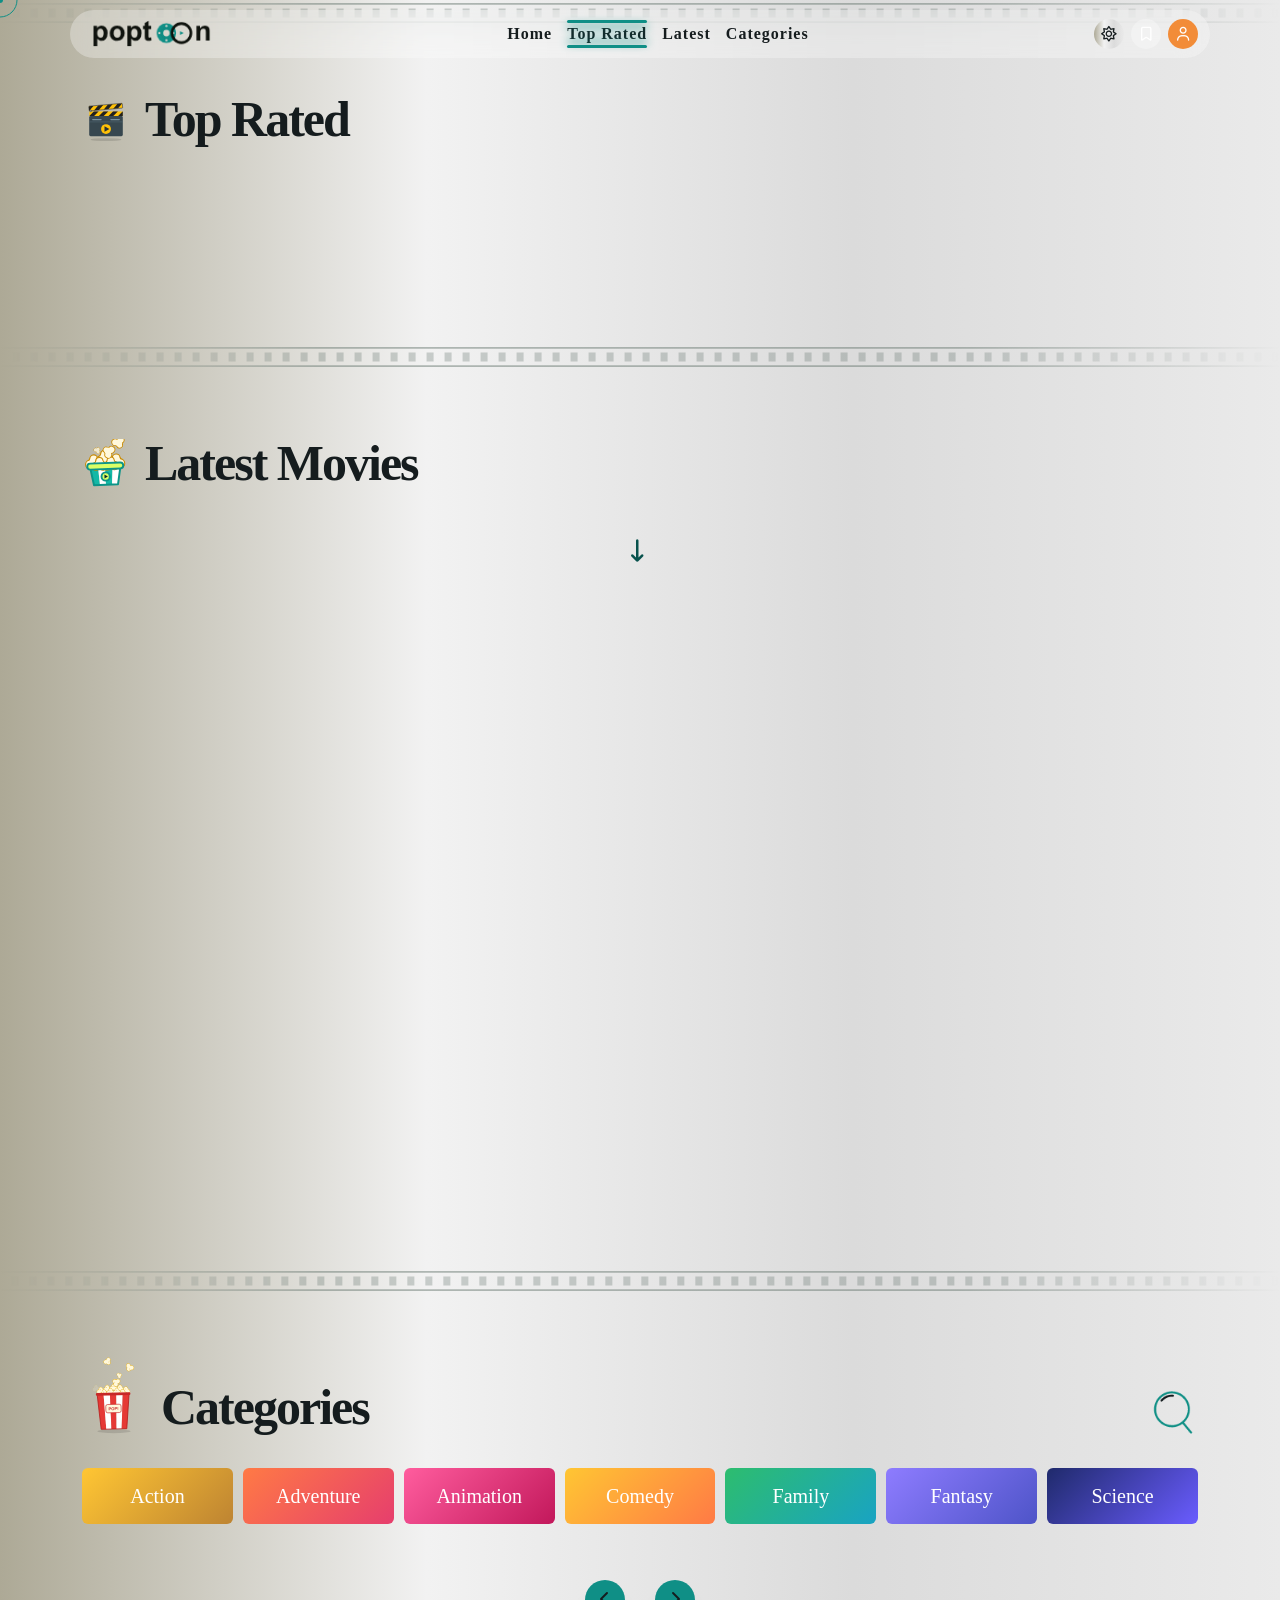
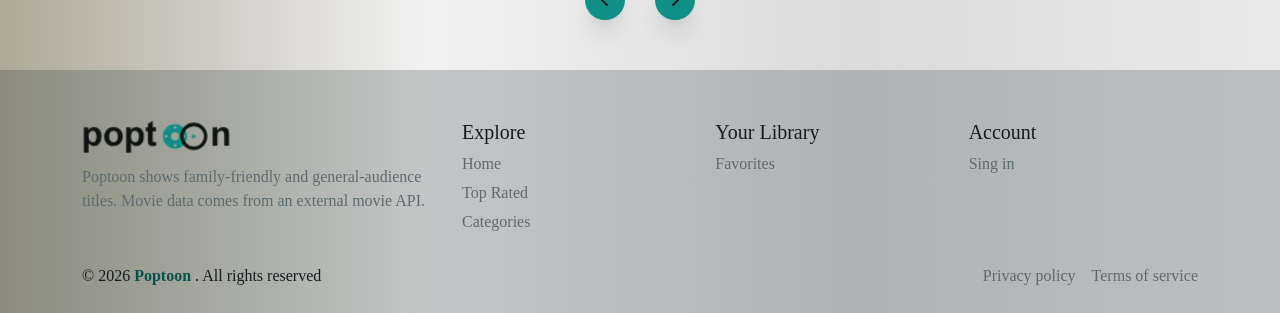
==== index.html @ 7e12aa8c "updating mouse" ====
<!DOCTYPE html>
<html lang="en">

<head>

    <!-- *------ SEO ------* -->

    <meta charset="UTF-8">
    <meta name="viewport" content="width=device-width, initial-scale=1.0">

    <meta name="description"
        content="Discover PopToon, a fun place to explore animated and cartoon movies. Browse popular, top rated, and trending titles, search by name, filter by genre, and watch trailers for the whole family.">

    <meta name="keywords"
        content="PopToon, cartoon movies, animated movies, animation, family movies, kids movies, popular movies, top rated movies, trending movies, movie trailers, movie reviews, أفلام كرتون, أفلام أنيميشن, أفلام أطفال, أفلام عائلية, أفلام كرتون جديدة, تريلر أفلام, تقييم أفلام">

    <meta property="og:type" content="website">
    <meta property="og:title" content="PopToon | Cartoon Movies for Everyone">
    <meta property="og:description"
        content="Browse popular, top rated, and trending cartoon movies. Search, filter by genre, and watch trailers.">
    <meta property="og:image" content="https://mando157.github.io/poptoon/images/light_logo.png">
    <meta property="og:url" content="https://mando157.github.io/poptoon/">

    <link rel="icon" href="../images/logo.png">
    <link rel="stylesheet" href="css/all.min.css">
    <link rel="stylesheet" href="./css/fonts.css">
    <link rel="stylesheet" href="./css/bootstrap.min.css">
    <link rel="stylesheet" href="./css/style.keyframes.css">

    <link rel="stylesheet" href="./css/plugins/swiper-bundle.min.css">

    <link rel="stylesheet" href="../css/plugins/sweetaler.css">

    <!-- ^ Animate & Wow ^ -->
    <link rel="stylesheet" href="./css/plugins/animate.min.css">
    <link rel="stylesheet" href="./css/plugins/animate.css">

    <link rel="stylesheet" href="./css/style.css">

    <!-- ! ________________ JS ________________ ! -->

    <!--?------ jQuery ------?-->
    <script defer src=" ./js/jquery.js"></script>

    <!--?------ Sweet Alert js ------?-->
    <script defer src="./js/plugins/sweetaler.js"></script>

    <!--?------ Global Functions ------?-->
    <script defer src="./js/functions.js"></script>

    <!--?------ Swiper Slider ------?-->
    <script defer src="./js/plugins/swiper-bundle.min.js"></script>

    <!--?------ WOW.js Animations ------?-->
    <script defer src="./js/plugins/wow.min.js"></script>

    <!--?------ Main JavaScript ------?-->
    <script defer src="./js/script.js"></script>

    <script defer src="./js/bootstrap.bundle.js"></script>

    <title>PopToon | Cartoon Movies for Everyone</title>
</head>

<body data-theme="light">

    <div class="mouse"></div>
    <div class="mouse-follower"></div>

    <!-- <div class="loading">
        <svg xmlns="http://www.w3.org/2000/svg" viewBox="0 0 1200 800" preserveAspectRatio="none" role="img"
            aria-label="Cinema curtains">
            <defs>
                <linearGradient id="folds1" gradientUnits="userSpaceOnUse" x1="0" y1="0" x2="96" y2="0"
                    spreadMethod="repeat">
                    <stop offset="0" stop-color="#000" stop-opacity=".40" />
                    <stop offset=".30" stop-color="#fff" stop-opacity=".16" />
                    <stop offset=".55" stop-color="#000" stop-opacity=".12" />
                    <stop offset=".80" stop-color="#000" stop-opacity=".32" />
                    <stop offset="1" stop-color="#000" stop-opacity=".40" />
                </linearGradient>
                <linearGradient id="folds2" gradientUnits="userSpaceOnUse" x1="20" y1="0" x2="170" y2="0"
                    spreadMethod="repeat">
                    <stop offset="0" stop-color="#000" stop-opacity=".16" />
                    <stop offset=".5" stop-color="#fff" stop-opacity=".07" />
                    <stop offset="1" stop-color="#000" stop-opacity=".16" />
                </linearGradient>
                <linearGradient id="vshade" x1="0" y1="0" x2="0" y2="1">
                    <stop offset="0" stop-color="#000" stop-opacity=".50" />
                    <stop offset=".25" stop-color="#000" stop-opacity=".08" />
                    <stop offset=".65" stop-color="#000" stop-opacity="0" />
                    <stop offset="1" stop-color="#000" stop-opacity=".55" />
                </linearGradient>
            </defs>

            <g class="cl">
                <rect x="0" y="0" width="606" height="800" fill="#0E8A7E" />
                <rect x="0" y="0" width="606" height="800" fill="url(#folds1)" />
                <rect x="0" y="0" width="606" height="800" fill="url(#folds2)" />
                <rect x="0" y="0" width="606" height="800" fill="url(#vshade)" />
                <line x1="604" y1="0" x2="604" y2="800" stroke="#D9FF66" stroke-width="4"
                    vector-effect="non-scaling-stroke" />
            </g>
            <g class="cr">
                <rect x="594" y="0" width="606" height="800" fill="#0E8A7E" />
                <rect x="594" y="0" width="606" height="800" fill="url(#folds1)" />
                <rect x="594" y="0" width="606" height="800" fill="url(#folds2)" />
                <rect x="594" y="0" width="606" height="800" fill="url(#vshade)" />
                <line x1="596" y1="0" x2="596" y2="800" stroke="#D9FF66" stroke-width="4"
                    vector-effect="non-scaling-stroke" />
            </g>
        </svg>
        <div class="valance"></div>
    </div> -->

    <!--* Navbar Section *-->
    <nav id="Nav">
        <div class="container">
            <div class="logo">
                <img src="./images/light_logo.png" alt="logo">
            </div>
            <div class="nav-links">
                <ul class="m-0">
                    <li class="link active"><a href="#Home">Home</a></li>
                    <li class="link"><a href="#Top">Top Rated</a></li>
                    <li class="link"><a href="#Latest">Latest</a></li>
                    <li class="link"><a href="#Categories">Categories</a></li>
                </ul>
            </div>

            <div class="content">
                <div class="mood">
                    <i class="fa-regular fa-sun"></i>
                </div>

                <div class="favorites">
                    <i class="fa-regular fa-bookmark"></i>
                </div>

                <div class="account">
                    <i class="fa-regular fa-user"></i>
                </div>


                <button class="nav-toggle d-flex d-md-none">
                    <span></span>
                    <span></span>
                    <span></span>
                </button>
            </div>

        </div>
    </nav>

    <!--* Home Section *-->
    <header id="Home" class="section">
        <div id="carouselExampleCaptions" class="carousel slide carousel-fade position-relative" data-bs-ride="carousel"
            data-bs-pause="false">
            <div class="carousel-indicators scroll-pages m-0">
                <div class="content">
                </div>
            </div>

            <div class="carousel-inner">
            </div>

            <button class="carousel-control-prev d-block d-md-none" type="button"
                data-bs-target="#carouselExampleCaptions" data-bs-slide="prev">
                <i class="fa-solid fa-angle-left"></i>
            </button>

            <button class="carousel-control-next d-block d-md-none" type="button"
                data-bs-target="#carouselExampleCaptions" data-bs-slide="next">
                <i class="fa-solid fa-angle-right"></i>
            </button>
        </div>
    </header>

    <img src="./images/film-divider-light.svg" height="20px" width="100%" alt="film-divider">

    <!--* Top Section *-->
    <section id="Top" class="section">
        <div class="container">
            <div class="title">
                <img src="./images/clapperboard.svg" width="48" height="48" alt="clapperboard">
                <h2>Top Rated</h2>
            </div>

            <div class="content">
                <div class="swiper">
                    <!-- Additional required wrapper -->
                    <div class="swiper-wrapper">
                    </div>
                    <!-- If we need pagination -->
                    <div class="swiper-pagination"></div>
                </div>
            </div>
        </div>
    </section>

    <img src="./images/film-divider-light.svg" height="20px" width="100%" alt="film-divider">


    <!--* Latest Section *-->
    <section id="Latest" class="section">
        <div class="container">
            <div class="title">
                <img src="./images/popcorn-transparent.svg" width="48" height="48" alt="clapperboard">
                <h2>Latest Movies</h2>
            </div>

            <div class="content">
                <div class="row row-gap-4">
                    <div class="part-1 col-10 col-md-6 mx-auto">
                        <ul>
                        </ul>
                        <i class="fa-solid fa-arrow-down-long fa-fade"></i>
                    </div>
                    <div class="part-2 col-10 col-md-6 mx-auto">
                    </div>
                </div>
            </div>
        </div>
    </section>

    <img src="./images/film-divider-light.svg" height="20px" width="100%" alt="film-divider">

    <!--* Categories Section *-->
    <section id="Categories" class="section">
        <div class="container">

            <div class="title align-items-end">
                <img src="./images/popcorn.svg" height="80" alt="clapperboard">
                <h2>Categories</h2>
                <img src="./images/light_search.gif" class="search" data-bs-toggle="tooltip" data-bs-placement="top"
                    data-bs-title="Search" alt="search">
            </div>

            <div class="content pt-3 content-categories-data" data-category="action">
                <ul class="nav nav-pills mb-3" id="pills-tab" role="tablist">
                    <li class="nav-item" role="presentation">
                        <button class="nav-link active" id="pills-action-tab" data-bs-toggle="pill"
                            onclick="changeCategory('action')" data-bs-target="#pills-action" type="button" role="tab"
                            aria-controls="pills-action" aria-selected="true">
                            <h4 class="py-2">Action</h4>
                        </button>
                    </li>

                    <li class="nav-item" role="presentation">
                        <button class="nav-link" id="pills-adventure-tab" data-bs-toggle="pill"
                            onclick="changeCategory('adventure')" data-bs-target="#pills-adventure" type="button"
                            role="tab" aria-controls="pills-adventure" aria-selected="false">
                            <h4 class="py-2">Adventure</h4>
                        </button>
                    </li>

                    <li class="nav-item" role="presentation">
                        <button class="nav-link" id="pills-animation-tab" data-bs-toggle="pill"
                            onclick="changeCategory('animation')" data-bs-target="#pills-animation" type="button"
                            role="tab" aria-controls="pills-animation" aria-selected="false">
                            <h4 class="py-2">Animation</h4>
                        </button>
                    </li>

                    <li class="nav-item" role="presentation">
                        <button class="nav-link" id="pills-comedy-tab" data-bs-toggle="pill"
                            onclick="changeCategory('comedy')" data-bs-target="#pills-comedy" type="button" role="tab"
                            aria-controls="pills-comedy" aria-selected="false">
                            <h4 class="py-2">Comedy</h4>
                        </button>
                    </li>

                    <li class="nav-item" role="presentation">
                        <button class="nav-link" id="pills-family-tab" data-bs-toggle="pill"
                            onclick="changeCategory('family')" data-bs-target="#pills-family" type="button" role="tab"
                            aria-controls="pills-family" aria-selected="false">
                            <h4 class="py-2">Family</h4>
                        </button>
                    </li>

                    <li class="nav-item" role="presentation">
                        <button class="nav-link" id="pills-fantasy-tab" data-bs-toggle="pill"
                            onclick="changeCategory('fantasy')" data-bs-target="#pills-fantasy" type="button" role="tab"
                            aria-controls="pills-fantasy" aria-selected="false">
                            <h4 class="py-2">Fantasy</h4>
                        </button>
                    </li>

                    <li class="nav-item" role="presentation">
                        <button class="nav-link" id="pills-scienceFiction-tab" data-bs-toggle="pill"
                            onclick="changeCategory('science')" data-bs-target="#pills-scienceFiction" type="button"
                            role="tab" aria-controls="pills-scienceFiction" aria-selected="false">
                            <h4 class="py-2">Science</h4>
                        </button>
                    </li>
                </ul>

                <div class="tab-content" id="pills-tabContent">
                    <div class="tab-pane fade show active" id="pills-action" role="tabpanel"
                        aria-labelledby="pills-action-tab" tabindex="0">
                        <div class="content">

                        </div>
                    </div>

                    <div class="tab-pane fade" id="pills-adventure" role="tabpanel"
                        aria-labelledby="pills-adventure-tab" tabindex="0">
                        <div class="content">
                        </div>
                    </div>

                    <div class="tab-pane fade" id="pills-animation" role="tabpanel"
                        aria-labelledby="pills-animation-tab" tabindex="0">
                        <div class="content">
                        </div>
                    </div>

                    <div class="tab-pane fade" id="pills-comedy" role="tabpanel" aria-labelledby="pills-comedy-tab"
                        tabindex="0">
                        <div class="content">
                        </div>
                    </div>

                    <div class="tab-pane fade" id="pills-family" role="tabpanel" aria-labelledby="pills-family-tab"
                        tabindex="0">
                        <div class="content">
                        </div>
                    </div>

                    <div class="tab-pane fade" id="pills-fantasy" role="tabpanel" aria-labelledby="pills-fantasy-tab"
                        tabindex="0">
                        <div class="content">
                        </div>
                    </div>

                    <div class="tab-pane fade" id="pills-scienceFiction" role="tabpanel"
                        aria-labelledby="pills-science-tab" tabindex="0">
                        <div class="content">
                        </div>
                    </div>
                </div>
            </div>

            <nav class="pagination-nav" aria-label="Page navigation example">
                <div class="prv pagination-button" onclick="toPrevPage()">
                    <p class="page-link m-0" aria-label="Previous">
                        <span aria-hidden="true">
                            <i class="fa-solid fa-chevron-left"></i>
                        </span>
                    </p>
                </div>

                <ul class="pagination">
                </ul>

                <div class="next pagination-button" onclick="toNextPage()">
                    <p class="page-link m-0" aria-label="Next">
                        <span aria-hidden="true">
                            <i class="fa-solid fa-chevron-right"></i>
                        </span>
                    </p>
                </div>
            </nav>
        </div>
    </section>

    <!--* Footer Section *-->
    <footer>
        <div class="container">
            <div class="row row-gap-3">
                <div class="part-1 col-md-4">
                    <div class="logo">
                        <img src="./images/light_logo.png" alt="logo">
                    </div>

                    <p>
                        Poptoon shows family-friendly and general-audience titles. Movie data comes from an external
                        movie
                        API.
                    </p>
                </div>

                <div class="part-2 col-md-8">
                    <div class="row row-gap-3">
                        <div class="col-sm-4">
                            <h4>Explore</h4>
                            <ul class="m-0 p-0">
                                <li><a href="#Home">Home</a></li>
                                <li><a href="#Top">Top Rated</a></li>
                                <li><a href="#Categories">Categories</a></li>
                            </ul>
                        </div>
                        <div class="col-sm-4">
                            <h4>Your Library</h4>
                            <ul class="m-0 p-0">
                                <li class="favorites">Favorites</li>
                            </ul>
                        </div>
                        <div class="col-sm-4">
                            <h4>Account</h4>
                            <ul class="m-0 p-0">
                                <li class="sign">Sing in</li>
                            </ul>
                        </div>
                    </div>
                </div>
            </div>

            <div class="footer">
                <p> &copy; 2026 <span class="poptoon">Poptoon</span> . All rights reserved</p>
                <p class="d-flex column-gap-3">
                    <span>Privacy policy</span>
                    <span>Terms of service</span>
                </p>
            </div>
        </div>
    </footer>

    <!--* Search Popup *-->
    <div class="popup" data-popup="search">

        <img src="" alt="rope">

        <div class="popup-element">
            <p onclick="emptySearch()">
                <span>Exit</span>
                <i class="fa-solid fa-arrow-right-long fa-fade"></i>
            </p>

            <div class="container">
                <div class="search">
                    <div class="input-group mb-3">
                        <span class="input-group-text" id="basic-addon1">
                            <i class="fa-solid fa-magnifying-glass fa-shake"></i>
                        </span>
                        <input type="text" class="form-control input" placeholder="Search">
                    </div>

                    <div class="content">
                        <img src="./images/no-videos.svg" alt="no-videos">
                    </div>
                </div>
            </div>
        </div>
    </div>

    <!--* List Popup *-->
    <div class="popup" data-popup="list" onclick="closePopup('list' , '500')">
        <div class="popup-element">
            <i class="fa-solid fa-xmark" onclick="closePopup('list' , '500')"></i>

            <h3>Your List</h3>

            <div class="content">
                <p class="text-center" id="EmptyList"><span>Empty List</span> <i class="fa-solid fa-video-slash"></i>
                </p>
            </div>
        </div>
    </div>

    <!--*  Sing in Popup  *-->
    <div class="popup" data-popup="sign" onclick="closePopup('sign' , '500')">
        <div class="popup-element mx-3">
            <i class="fa-solid fa-xmark" onclick="closePopup('sign' , '500')"></i>
            <form action="">
                <h3 class="text-center">Sing in</h3>

                <div class="input-group mb-3">
                    <span class="input-group-text" id="basic-addon1">
                        <i class="fa-solid fa-user-secret"></i>
                    </span>
                    <input type="text" class="form-control" placeholder="Username">
                </div>

                <div class="input-group mb-3">
                    <span class="input-group-text" id="basic-addon1">
                        <i class="fa-solid fa-unlock-keyhole"></i>
                    </span>
                    <input type="password" class="form-control" placeholder="password">
                </div>
            </form>

            <div class="create-account">
                <p class="text-center">Do you haven't account? <span>Create Account</span></p>
            </div>

        </div>
    </div>
</body>

</html>
---- css/fonts.css ----
/* vietnamese */
@font-face {
    font-family: 'Bricolage Grotesque';
    font-style: normal;
    font-weight: 200 800;
    font-stretch: 100%;
    font-display: swap;
    src: url(https://fonts.gstatic.com/s/bricolagegrotesque/v9/3y9K6as8bTXq_nANBjzKo3IeZx8z6up5BeSl9D4dj_x9PpZBMlGHInHEVA.woff2) format('woff2');
    unicode-range: U+0102-0103, U+0110-0111, U+0128-0129, U+0168-0169, U+01A0-01A1, U+01AF-01B0, U+0300-0301, U+0303-0304, U+0308-0309, U+0323, U+0329, U+1EA0-1EF9, U+20AB;
}

/* latin-ext */
@font-face {
    font-family: 'Bricolage Grotesque';
    font-style: normal;
    font-weight: 200 800;
    font-stretch: 100%;
    font-display: swap;
    src: url(https://fonts.gstatic.com/s/bricolagegrotesque/v9/3y9K6as8bTXq_nANBjzKo3IeZx8z6up5BeSl9D4dj_x9PpZBMlGGInHEVA.woff2) format('woff2');
    unicode-range: U+0100-02BA, U+02BD-02C5, U+02C7-02CC, U+02CE-02D7, U+02DD-02FF, U+0304, U+0308, U+0329, U+1D00-1DBF, U+1E00-1E9F, U+1EF2-1EFF, U+2020, U+20A0-20AB, U+20AD-20C4, U+2113, U+2C60-2C7F, U+A720-A7FF;
}

/* latin */
@font-face {
    font-family: 'Bricolage Grotesque';
    font-style: normal;
    font-weight: 200 800;
    font-stretch: 100%;
    font-display: swap;
    src: url(https://fonts.gstatic.com/s/bricolagegrotesque/v9/3y9K6as8bTXq_nANBjzKo3IeZx8z6up5BeSl9D4dj_x9PpZBMlGIInE.woff2) format('woff2');
    unicode-range: U+0000-00FF, U+0131, U+0152-0153, U+02BB-02BC, U+02C6, U+02DA, U+02DC, U+0304, U+0308, U+0329, U+2000-206F, U+20AC, U+2122, U+2191, U+2193, U+2212, U+2215, U+FEFF, U+FFFD;
}

/* latin-ext */
@font-face {
    font-family: 'Instrument Sans';
    font-style: italic;
    font-weight: 400 700;
    font-stretch: 100%;
    font-display: swap;
    src: url(https://fonts.gstatic.com/s/instrumentsans/v4/pxitypc9vsFDm051Uf6KVwgkfoSbSnNPooZAN0lInHGpCWNu2ZGRu3k.woff2) format('woff2');
    unicode-range: U+0100-02BA, U+02BD-02C5, U+02C7-02CC, U+02CE-02D7, U+02DD-02FF, U+0304, U+0308, U+0329, U+1D00-1DBF, U+1E00-1E9F, U+1EF2-1EFF, U+2020, U+20A0-20AB, U+20AD-20C4, U+2113, U+2C60-2C7F, U+A720-A7FF;
}

/* latin */
@font-face {
    font-family: 'Instrument Sans';
    font-style: italic;
    font-weight: 400 700;
    font-stretch: 100%;
    font-display: swap;
    src: url(https://fonts.gstatic.com/s/instrumentsans/v4/pxitypc9vsFDm051Uf6KVwgkfoSbSnNPooZAN0lInHGpCWNu15GR.woff2) format('woff2');
    unicode-range: U+0000-00FF, U+0131, U+0152-0153, U+02BB-02BC, U+02C6, U+02DA, U+02DC, U+0304, U+0308, U+0329, U+2000-206F, U+20AC, U+2122, U+2191, U+2193, U+2212, U+2215, U+FEFF, U+FFFD;
}

/* latin-ext */
@font-face {
    font-family: 'Instrument Sans';
    font-style: normal;
    font-weight: 400 700;
    font-stretch: 100%;
    font-display: swap;
    src: url(https://fonts.gstatic.com/s/instrumentsans/v4/pxiTypc9vsFDm051Uf6KVwgkfoSxQ0GsQv8ToedPibnr0She1YmV.woff2) format('woff2');
    unicode-range: U+0100-02BA, U+02BD-02C5, U+02C7-02CC, U+02CE-02D7, U+02DD-02FF, U+0304, U+0308, U+0329, U+1D00-1DBF, U+1E00-1E9F, U+1EF2-1EFF, U+2020, U+20A0-20AB, U+20AD-20C4, U+2113, U+2C60-2C7F, U+A720-A7FF;
}

/* latin */
@font-face {
    font-family: 'Instrument Sans';
    font-style: normal;
    font-weight: 400 700;
    font-stretch: 100%;
    font-display: swap;
    src: url(https://fonts.gstatic.com/s/instrumentsans/v4/pxiTypc9vsFDm051Uf6KVwgkfoSxQ0GsQv8ToedPibnr0SZe1Q.woff2) format('woff2');
    unicode-range: U+0000-00FF, U+0131, U+0152-0153, U+02BB-02BC, U+02C6, U+02DA, U+02DC, U+0304, U+0308, U+0329, U+2000-206F, U+20AC, U+2122, U+2191, U+2193, U+2212, U+2215, U+FEFF, U+FFFD;
}
---- css/style.keyframes.css ----
@keyframes fullWidth {
    0%{
        width: 100%;
    }
    100%{
        width: 40%;
    }
}
---- css/plugins/sweetaler.css ----
:root{--swal2-outline: 0 0 0 3px rgba(100, 150, 200, 0.5);--swal2-container-padding: 0.625em;--swal2-backdrop: rgba(0, 0, 0, 0.4);--swal2-backdrop-transition: background-color 0.15s;--swal2-width: 32em;--swal2-padding: 0 0 1.25em;--swal2-border: none;--swal2-border-radius: 0.3125rem;--swal2-background: white;--swal2-color: #545454;--swal2-show-animation: swal2-show 0.3s;--swal2-hide-animation: swal2-hide 0.15s forwards;--swal2-icon-zoom: 1;--swal2-title-padding: 0.8em 1em 0;--swal2-html-container-padding: 1em 1.6em 0.3em;--swal2-input-border: 1px solid #d9d9d9;--swal2-input-border-radius: 0.1875em;--swal2-input-box-shadow: inset 0 1px 1px rgba(0, 0, 0, 0.06), 0 0 0 3px transparent;--swal2-input-background: transparent;--swal2-input-transition: border-color 0.2s, box-shadow 0.2s;--swal2-input-hover-box-shadow: inset 0 1px 1px rgba(0, 0, 0, 0.06), 0 0 0 3px transparent;--swal2-input-focus-border: 1px solid #b4dbed;--swal2-input-focus-box-shadow: inset 0 1px 1px rgba(0, 0, 0, 0.06), 0 0 0 3px rgba(100, 150, 200, 0.5);--swal2-progress-step-background: #add8e6;--swal2-validation-message-background: #f0f0f0;--swal2-validation-message-color: #666;--swal2-footer-border-color: #eee;--swal2-footer-background: transparent;--swal2-footer-color: inherit;--swal2-timer-progress-bar-background: rgba(0, 0, 0, 0.3);--swal2-close-button-position: initial;--swal2-close-button-inset: auto;--swal2-close-button-font-size: 2.5em;--swal2-close-button-color: #ccc;--swal2-close-button-transition: color 0.2s, box-shadow 0.2s;--swal2-close-button-outline: initial;--swal2-close-button-box-shadow: inset 0 0 0 3px transparent;--swal2-close-button-focus-box-shadow: inset var(--swal2-outline);--swal2-close-button-hover-transform: none;--swal2-actions-justify-content: center;--swal2-actions-width: auto;--swal2-actions-margin: 1.25em auto 0;--swal2-actions-padding: 0;--swal2-actions-border-radius: 0;--swal2-actions-background: transparent;--swal2-action-button-transition: background-color 0.2s, box-shadow 0.2s;--swal2-action-button-hover: black 10%;--swal2-action-button-active: black 10%;--swal2-confirm-button-box-shadow: none;--swal2-confirm-button-border-radius: 0.25em;--swal2-confirm-button-background-color: #7066e0;--swal2-confirm-button-color: #fff;--swal2-deny-button-box-shadow: none;--swal2-deny-button-border-radius: 0.25em;--swal2-deny-button-background-color: #dc3741;--swal2-deny-button-color: #fff;--swal2-cancel-button-box-shadow: none;--swal2-cancel-button-border-radius: 0.25em;--swal2-cancel-button-background-color: #6e7881;--swal2-cancel-button-color: #fff;--swal2-toast-show-animation: swal2-toast-show 0.5s;--swal2-toast-hide-animation: swal2-toast-hide 0.1s forwards;--swal2-toast-border: none;--swal2-toast-box-shadow: 0 0 1px hsl(0deg 0% 0% / 0.075), 0 1px 2px hsl(0deg 0% 0% / 0.075), 1px 2px 4px hsl(0deg 0% 0% / 0.075), 1px 3px 8px hsl(0deg 0% 0% / 0.075), 2px 4px 16px hsl(0deg 0% 0% / 0.075)}[data-swal2-theme=dark]{--swal2-dark-theme-black: #19191a;--swal2-dark-theme-white: #e1e1e1;--swal2-background: var(--swal2-dark-theme-black);--swal2-color: var(--swal2-dark-theme-white);--swal2-footer-border-color: #555;--swal2-input-background: color-mix(in srgb, var(--swal2-dark-theme-black), var(--swal2-dark-theme-white) 10%);--swal2-validation-message-background: color-mix( in srgb, var(--swal2-dark-theme-black), var(--swal2-dark-theme-white) 10% );--swal2-validation-message-color: var(--swal2-dark-theme-white);--swal2-timer-progress-bar-background: rgba(255, 255, 255, 0.7)}@media(prefers-color-scheme: dark){[data-swal2-theme=auto]{--swal2-dark-theme-black: #19191a;--swal2-dark-theme-white: #e1e1e1;--swal2-background: var(--swal2-dark-theme-black);--swal2-color: var(--swal2-dark-theme-white);--swal2-footer-border-color: #555;--swal2-input-background: color-mix(in srgb, var(--swal2-dark-theme-black), var(--swal2-dark-theme-white) 10%);--swal2-validation-message-background: color-mix( in srgb, var(--swal2-dark-theme-black), var(--swal2-dark-theme-white) 10% );--swal2-validation-message-color: var(--swal2-dark-theme-white);--swal2-timer-progress-bar-background: rgba(255, 255, 255, 0.7)}}body.swal2-shown:not(.swal2-no-backdrop,.swal2-toast-shown){overflow:hidden}body.swal2-height-auto{height:auto !important}body.swal2-no-backdrop .swal2-container{background-color:rgba(0,0,0,0) !important;pointer-events:none}body.swal2-no-backdrop .swal2-container .swal2-popup{pointer-events:auto}body.swal2-no-backdrop .swal2-container .swal2-modal{box-shadow:0 0 10px var(--swal2-backdrop)}body.swal2-toast-shown .swal2-container{box-sizing:border-box;width:360px;max-width:100%;background-color:rgba(0,0,0,0);pointer-events:none}body.swal2-toast-shown .swal2-container.swal2-top{inset:0 auto auto 50%;transform:translateX(-50%)}body.swal2-toast-shown .swal2-container.swal2-top-end,body.swal2-toast-shown .swal2-container.swal2-top-right{inset:0 0 auto auto}body.swal2-toast-shown .swal2-container.swal2-top-start,body.swal2-toast-shown .swal2-container.swal2-top-left{inset:0 auto auto 0}body.swal2-toast-shown .swal2-container.swal2-center-start,body.swal2-toast-shown .swal2-container.swal2-center-left{inset:50% auto auto 0;transform:translateY(-50%)}body.swal2-toast-shown .swal2-container.swal2-center{inset:50% auto auto 50%;transform:translate(-50%, -50%)}body.swal2-toast-shown .swal2-container.swal2-center-end,body.swal2-toast-shown .swal2-container.swal2-center-right{inset:50% 0 auto auto;transform:translateY(-50%)}body.swal2-toast-shown .swal2-container.swal2-bottom-start,body.swal2-toast-shown .swal2-container.swal2-bottom-left{inset:auto auto 0 0}body.swal2-toast-shown .swal2-container.swal2-bottom{inset:auto auto 0 50%;transform:translateX(-50%)}body.swal2-toast-shown .swal2-container.swal2-bottom-end,body.swal2-toast-shown .swal2-container.swal2-bottom-right{inset:auto 0 0 auto}@media print{body.swal2-shown:not(.swal2-no-backdrop,.swal2-toast-shown){overflow-y:scroll !important}body.swal2-shown:not(.swal2-no-backdrop,.swal2-toast-shown)>[aria-hidden=true]{display:none}body.swal2-shown:not(.swal2-no-backdrop,.swal2-toast-shown) .swal2-container{position:static !important}}div:where(.swal2-container){display:grid;position:fixed;z-index:1060;inset:0;box-sizing:border-box;grid-template-areas:"top-start     top            top-end" "center-start  center         center-end" "bottom-start  bottom-center  bottom-end";grid-template-rows:minmax(min-content, auto) minmax(min-content, auto) minmax(min-content, auto);height:100%;padding:var(--swal2-container-padding);overflow-x:hidden;transition:var(--swal2-backdrop-transition);-webkit-overflow-scrolling:touch}div:where(.swal2-container).swal2-backdrop-show,div:where(.swal2-container).swal2-noanimation{background:var(--swal2-backdrop)}div:where(.swal2-container).swal2-backdrop-hide{background:rgba(0,0,0,0) !important}div:where(.swal2-container).swal2-top-start,div:where(.swal2-container).swal2-center-start,div:where(.swal2-container).swal2-bottom-start{grid-template-columns:minmax(0, 1fr) auto auto}div:where(.swal2-container).swal2-top,div:where(.swal2-container).swal2-center,div:where(.swal2-container).swal2-bottom{grid-template-columns:auto minmax(0, 1fr) auto}div:where(.swal2-container).swal2-top-end,div:where(.swal2-container).swal2-center-end,div:where(.swal2-container).swal2-bottom-end{grid-template-columns:auto auto minmax(0, 1fr)}div:where(.swal2-container).swal2-top-start>.swal2-popup{align-self:start}div:where(.swal2-container).swal2-top>.swal2-popup{grid-column:2;place-self:start center}div:where(.swal2-container).swal2-top-end>.swal2-popup,div:where(.swal2-container).swal2-top-right>.swal2-popup{grid-column:3;place-self:start end}div:where(.swal2-container).swal2-center-start>.swal2-popup,div:where(.swal2-container).swal2-center-left>.swal2-popup{grid-row:2;align-self:center}div:where(.swal2-container).swal2-center>.swal2-popup{grid-column:2;grid-row:2;place-self:center center}div:where(.swal2-container).swal2-center-end>.swal2-popup,div:where(.swal2-container).swal2-center-right>.swal2-popup{grid-column:3;grid-row:2;place-self:center end}div:where(.swal2-container).swal2-bottom-start>.swal2-popup,div:where(.swal2-container).swal2-bottom-left>.swal2-popup{grid-column:1;grid-row:3;align-self:end}div:where(.swal2-container).swal2-bottom>.swal2-popup{grid-column:2;grid-row:3;place-self:end center}div:where(.swal2-container).swal2-bottom-end>.swal2-popup,div:where(.swal2-container).swal2-bottom-right>.swal2-popup{grid-column:3;grid-row:3;place-self:end end}div:where(.swal2-container).swal2-grow-row>.swal2-popup,div:where(.swal2-container).swal2-grow-fullscreen>.swal2-popup{grid-column:1/4;width:100%}div:where(.swal2-container).swal2-grow-column>.swal2-popup,div:where(.swal2-container).swal2-grow-fullscreen>.swal2-popup{grid-row:1/4;align-self:stretch}div:where(.swal2-container).swal2-no-transition{transition:none !important}div:where(.swal2-container)[popover]{width:auto;border:0}div:where(.swal2-container) div:where(.swal2-popup){display:none;position:relative;box-sizing:border-box;grid-template-columns:minmax(0, 100%);width:var(--swal2-width);max-width:100%;padding:var(--swal2-padding);border:var(--swal2-border);border-radius:var(--swal2-border-radius);background:var(--swal2-background);color:var(--swal2-color);font-family:inherit;font-size:1rem}div:where(.swal2-container) div:where(.swal2-popup):focus{outline:none}div:where(.swal2-container) div:where(.swal2-popup).swal2-loading{overflow-y:hidden}div:where(.swal2-container) div:where(.swal2-popup).swal2-draggable{cursor:grab}div:where(.swal2-container) div:where(.swal2-popup).swal2-draggable div:where(.swal2-icon){cursor:grab}div:where(.swal2-container) div:where(.swal2-popup).swal2-dragging{cursor:grabbing}div:where(.swal2-container) div:where(.swal2-popup).swal2-dragging div:where(.swal2-icon){cursor:grabbing}div:where(.swal2-container) h2:where(.swal2-title){position:relative;max-width:100%;margin:0;padding:var(--swal2-title-padding);color:inherit;font-size:1.875em;font-weight:600;text-align:center;text-transform:none;overflow-wrap:break-word;cursor:initial}div:where(.swal2-container) div:where(.swal2-actions){display:flex;z-index:1;box-sizing:border-box;flex-wrap:wrap;align-items:center;justify-content:var(--swal2-actions-justify-content);width:var(--swal2-actions-width);margin:var(--swal2-actions-margin);padding:var(--swal2-actions-padding);border-radius:var(--swal2-actions-border-radius);background:var(--swal2-actions-background)}div:where(.swal2-container) div:where(.swal2-loader){display:none;align-items:center;justify-content:center;width:2.2em;height:2.2em;margin:0 1.875em;animation:swal2-rotate-loading 1.5s linear 0s infinite normal;border-width:.25em;border-style:solid;border-radius:100%;border-color:#2778c4 rgba(0,0,0,0) #2778c4 rgba(0,0,0,0)}div:where(.swal2-container) button:where(.swal2-styled){margin:.3125em;padding:.625em 1.1em;transition:var(--swal2-action-button-transition);border:none;box-shadow:0 0 0 3px rgba(0,0,0,0);font-weight:500}div:where(.swal2-container) button:where(.swal2-styled):not([disabled]){cursor:pointer}div:where(.swal2-container) button:where(.swal2-styled):where(.swal2-confirm){border-radius:var(--swal2-confirm-button-border-radius);background:initial;background-color:var(--swal2-confirm-button-background-color);box-shadow:var(--swal2-confirm-button-box-shadow);color:var(--swal2-confirm-button-color);font-size:1em}div:where(.swal2-container) button:where(.swal2-styled):where(.swal2-confirm):hover{background-color:color-mix(in srgb, var(--swal2-confirm-button-background-color), var(--swal2-action-button-hover))}div:where(.swal2-container) button:where(.swal2-styled):where(.swal2-confirm):active{background-color:color-mix(in srgb, var(--swal2-confirm-button-background-color), var(--swal2-action-button-active))}div:where(.swal2-container) button:where(.swal2-styled):where(.swal2-deny){border-radius:var(--swal2-deny-button-border-radius);background:initial;background-color:var(--swal2-deny-button-background-color);box-shadow:var(--swal2-deny-button-box-shadow);color:var(--swal2-deny-button-color);font-size:1em}div:where(.swal2-container) button:where(.swal2-styled):where(.swal2-deny):hover{background-color:color-mix(in srgb, var(--swal2-deny-button-background-color), var(--swal2-action-button-hover))}div:where(.swal2-container) button:where(.swal2-styled):where(.swal2-deny):active{background-color:color-mix(in srgb, var(--swal2-deny-button-background-color), var(--swal2-action-button-active))}div:where(.swal2-container) button:where(.swal2-styled):where(.swal2-cancel){border-radius:var(--swal2-cancel-button-border-radius);background:initial;background-color:var(--swal2-cancel-button-background-color);box-shadow:var(--swal2-cancel-button-box-shadow);color:var(--swal2-cancel-button-color);font-size:1em}div:where(.swal2-container) button:where(.swal2-styled):where(.swal2-cancel):hover{background-color:color-mix(in srgb, var(--swal2-cancel-button-background-color), var(--swal2-action-button-hover))}div:where(.swal2-container) button:where(.swal2-styled):where(.swal2-cancel):active{background-color:color-mix(in srgb, var(--swal2-cancel-button-background-color), var(--swal2-action-button-active))}div:where(.swal2-container) button:where(.swal2-styled):focus-visible{outline:none;box-shadow:var(--swal2-action-button-focus-box-shadow)}div:where(.swal2-container) button:where(.swal2-styled)[disabled]:not(.swal2-loading){opacity:.4}div:where(.swal2-container) button:where(.swal2-styled)::-moz-focus-inner{border:0}div:where(.swal2-container) div:where(.swal2-footer){margin:1em 0 0;padding:1em 1em 0;border-top:1px solid var(--swal2-footer-border-color);background:var(--swal2-footer-background);color:var(--swal2-footer-color);font-size:1em;text-align:center;cursor:initial}div:where(.swal2-container) .swal2-timer-progress-bar-container{position:absolute;right:0;bottom:0;left:0;grid-column:auto !important;overflow:hidden;border-bottom-right-radius:var(--swal2-border-radius);border-bottom-left-radius:var(--swal2-border-radius)}div:where(.swal2-container) div:where(.swal2-timer-progress-bar){width:100%;height:.25em;background:var(--swal2-timer-progress-bar-background)}div:where(.swal2-container) img:where(.swal2-image){max-width:100%;margin:2em auto 1em;cursor:initial}div:where(.swal2-container) button:where(.swal2-close){position:var(--swal2-close-button-position);inset:var(--swal2-close-button-inset);z-index:2;align-items:center;justify-content:center;width:1.2em;height:1.2em;margin-top:0;margin-right:0;margin-bottom:-1.2em;padding:0;overflow:hidden;transition:var(--swal2-close-button-transition);border:none;border-radius:var(--swal2-border-radius);outline:var(--swal2-close-button-outline);background:rgba(0,0,0,0);color:var(--swal2-close-button-color);font-family:monospace;font-size:var(--swal2-close-button-font-size);cursor:pointer;justify-self:end}div:where(.swal2-container) button:where(.swal2-close):hover{transform:var(--swal2-close-button-hover-transform);background:rgba(0,0,0,0);color:#f27474}div:where(.swal2-container) button:where(.swal2-close):focus-visible{outline:none;box-shadow:var(--swal2-close-button-focus-box-shadow)}div:where(.swal2-container) button:where(.swal2-close)::-moz-focus-inner{border:0}div:where(.swal2-container) div:where(.swal2-html-container){z-index:1;justify-content:center;margin:0;padding:var(--swal2-html-container-padding);overflow:auto;color:inherit;font-size:1.125em;font-weight:normal;line-height:normal;text-align:center;overflow-wrap:break-word;word-break:break-word;cursor:initial}div:where(.swal2-container) input:where(.swal2-input),div:where(.swal2-container) input:where(.swal2-file),div:where(.swal2-container) textarea:where(.swal2-textarea),div:where(.swal2-container) select:where(.swal2-select),div:where(.swal2-container) div:where(.swal2-radio),div:where(.swal2-container) label:where(.swal2-checkbox){margin:1em 2em 3px}div:where(.swal2-container) input:where(.swal2-input),div:where(.swal2-container) input:where(.swal2-file),div:where(.swal2-container) textarea:where(.swal2-textarea){box-sizing:border-box;width:auto;transition:var(--swal2-input-transition);border:var(--swal2-input-border);border-radius:var(--swal2-input-border-radius);background:var(--swal2-input-background);box-shadow:var(--swal2-input-box-shadow);color:inherit;font-size:1.125em}div:where(.swal2-container) input:where(.swal2-input).swal2-inputerror,div:where(.swal2-container) input:where(.swal2-file).swal2-inputerror,div:where(.swal2-container) textarea:where(.swal2-textarea).swal2-inputerror{border-color:#f27474 !important;box-shadow:0 0 2px #f27474 !important}div:where(.swal2-container) input:where(.swal2-input):hover,div:where(.swal2-container) input:where(.swal2-file):hover,div:where(.swal2-container) textarea:where(.swal2-textarea):hover{box-shadow:var(--swal2-input-hover-box-shadow)}div:where(.swal2-container) input:where(.swal2-input):focus,div:where(.swal2-container) input:where(.swal2-file):focus,div:where(.swal2-container) textarea:where(.swal2-textarea):focus{border:var(--swal2-input-focus-border);outline:none;box-shadow:var(--swal2-input-focus-box-shadow)}div:where(.swal2-container) input:where(.swal2-input)::placeholder,div:where(.swal2-container) input:where(.swal2-file)::placeholder,div:where(.swal2-container) textarea:where(.swal2-textarea)::placeholder{color:#ccc}div:where(.swal2-container) .swal2-range{margin:1em 2em 3px;background:var(--swal2-background)}div:where(.swal2-container) .swal2-range input{width:80%}div:where(.swal2-container) .swal2-range output{width:20%;color:inherit;font-weight:600;text-align:center}div:where(.swal2-container) .swal2-range input,div:where(.swal2-container) .swal2-range output{height:2.625em;padding:0;font-size:1.125em;line-height:2.625em}div:where(.swal2-container) .swal2-input{height:2.625em;padding:0 .75em}div:where(.swal2-container) .swal2-file{width:75%;margin-right:auto;margin-left:auto;background:var(--swal2-input-background);font-size:1.125em}div:where(.swal2-container) .swal2-textarea{height:6.75em;padding:.75em}div:where(.swal2-container) .swal2-select{min-width:50%;max-width:100%;padding:.375em .625em;background:var(--swal2-input-background);color:inherit;font-size:1.125em}div:where(.swal2-container) .swal2-radio,div:where(.swal2-container) .swal2-checkbox{align-items:center;justify-content:center;background:var(--swal2-background);color:inherit}div:where(.swal2-container) .swal2-radio label,div:where(.swal2-container) .swal2-checkbox label{margin:0 .6em;font-size:1.125em}div:where(.swal2-container) .swal2-radio input,div:where(.swal2-container) .swal2-checkbox input{flex-shrink:0;margin:0 .4em}div:where(.swal2-container) label:where(.swal2-input-label){display:flex;justify-content:center;margin:1em auto 0}div:where(.swal2-container) div:where(.swal2-validation-message){align-items:center;justify-content:center;margin:1em 0 0;padding:.625em;overflow:hidden;background:var(--swal2-validation-message-background);color:var(--swal2-validation-message-color);font-size:1em;font-weight:300}div:where(.swal2-container) div:where(.swal2-validation-message)::before{content:"!";display:inline-block;width:1.5em;min-width:1.5em;height:1.5em;margin:0 .625em;border-radius:50%;background-color:#f27474;color:#fff;font-weight:600;line-height:1.5em;text-align:center}div:where(.swal2-container) .swal2-progress-steps{flex-wrap:wrap;align-items:center;max-width:100%;margin:1.25em auto;padding:0;background:rgba(0,0,0,0);font-weight:600}div:where(.swal2-container) .swal2-progress-steps li{display:inline-block;position:relative}div:where(.swal2-container) .swal2-progress-steps .swal2-progress-step{z-index:20;flex-shrink:0;width:2em;height:2em;border-radius:2em;background:#2778c4;color:#fff;line-height:2em;text-align:center}div:where(.swal2-container) .swal2-progress-steps .swal2-progress-step.swal2-active-progress-step{background:#2778c4}div:where(.swal2-container) .swal2-progress-steps .swal2-progress-step.swal2-active-progress-step~.swal2-progress-step{background:var(--swal2-progress-step-background);color:#fff}div:where(.swal2-container) .swal2-progress-steps .swal2-progress-step.swal2-active-progress-step~.swal2-progress-step-line{background:var(--swal2-progress-step-background)}div:where(.swal2-container) .swal2-progress-steps .swal2-progress-step-line{z-index:10;flex-shrink:0;width:2.5em;height:.4em;margin:0 -1px;background:#2778c4}div:where(.swal2-icon){position:relative;box-sizing:content-box;justify-content:center;width:5em;height:5em;margin:2.5em auto .6em;zoom:var(--swal2-icon-zoom);border:.25em solid rgba(0,0,0,0);border-radius:50%;border-color:#000;font-family:inherit;line-height:5em;cursor:default;user-select:none}div:where(.swal2-icon) .swal2-icon-content{display:flex;align-items:center;font-size:3.75em}div:where(.swal2-icon).swal2-error{border-color:#f27474;color:#f27474}div:where(.swal2-icon).swal2-error .swal2-x-mark{position:relative;flex-grow:1}div:where(.swal2-icon).swal2-error [class^=swal2-x-mark-line]{display:block;position:absolute;top:2.3125em;width:2.9375em;height:.3125em;border-radius:.125em;background-color:#f27474}div:where(.swal2-icon).swal2-error [class^=swal2-x-mark-line][class$=left]{left:1.0625em;transform:rotate(45deg)}div:where(.swal2-icon).swal2-error [class^=swal2-x-mark-line][class$=right]{right:1em;transform:rotate(-45deg)}div:where(.swal2-icon).swal2-error.swal2-icon-show{animation:swal2-animate-error-icon .5s}div:where(.swal2-icon).swal2-error.swal2-icon-show .swal2-x-mark{animation:swal2-animate-error-x-mark .5s}div:where(.swal2-icon).swal2-warning{border-color:#f8bb86;color:#f8bb86}div:where(.swal2-icon).swal2-warning.swal2-icon-show{animation:swal2-animate-error-icon .5s}div:where(.swal2-icon).swal2-warning.swal2-icon-show .swal2-icon-content{animation:swal2-animate-i-mark .5s}div:where(.swal2-icon).swal2-info{border-color:#3fc3ee;color:#3fc3ee}div:where(.swal2-icon).swal2-info.swal2-icon-show{animation:swal2-animate-error-icon .5s}div:where(.swal2-icon).swal2-info.swal2-icon-show .swal2-icon-content{animation:swal2-animate-i-mark .8s}div:where(.swal2-icon).swal2-question{border-color:#87adbd;color:#87adbd}div:where(.swal2-icon).swal2-question.swal2-icon-show{animation:swal2-animate-error-icon .5s}div:where(.swal2-icon).swal2-question.swal2-icon-show .swal2-icon-content{animation:swal2-animate-question-mark .8s}div:where(.swal2-icon).swal2-success{border-color:#a5dc86;color:#a5dc86}div:where(.swal2-icon).swal2-success [class^=swal2-success-circular-line]{position:absolute;width:3.75em;height:7.5em;border-radius:50%}div:where(.swal2-icon).swal2-success [class^=swal2-success-circular-line][class$=left]{top:-0.4375em;left:-2.0635em;transform:rotate(-45deg);transform-origin:3.75em 3.75em;border-radius:7.5em 0 0 7.5em}div:where(.swal2-icon).swal2-success [class^=swal2-success-circular-line][class$=right]{top:-0.6875em;left:1.875em;transform:rotate(-45deg);transform-origin:0 3.75em;border-radius:0 7.5em 7.5em 0}div:where(.swal2-icon).swal2-success .swal2-success-ring{position:absolute;z-index:2;top:-0.25em;left:-0.25em;box-sizing:content-box;width:100%;height:100%;border:.25em solid rgba(165,220,134,.3);border-radius:50%}div:where(.swal2-icon).swal2-success .swal2-success-fix{position:absolute;z-index:1;top:.5em;left:1.625em;width:.4375em;height:5.625em;transform:rotate(-45deg)}div:where(.swal2-icon).swal2-success [class^=swal2-success-line]{display:block;position:absolute;z-index:2;height:.3125em;border-radius:.125em;background-color:#a5dc86}div:where(.swal2-icon).swal2-success [class^=swal2-success-line][class$=tip]{top:2.875em;left:.8125em;width:1.5625em;transform:rotate(45deg)}div:where(.swal2-icon).swal2-success [class^=swal2-success-line][class$=long]{top:2.375em;right:.5em;width:2.9375em;transform:rotate(-45deg)}div:where(.swal2-icon).swal2-success.swal2-icon-show .swal2-success-line-tip{animation:swal2-animate-success-line-tip .75s}div:where(.swal2-icon).swal2-success.swal2-icon-show .swal2-success-line-long{animation:swal2-animate-success-line-long .75s}div:where(.swal2-icon).swal2-success.swal2-icon-show .swal2-success-circular-line-right{animation:swal2-rotate-success-circular-line 4.25s ease-in}[class^=swal2]{-webkit-tap-highlight-color:rgba(0,0,0,0)}.swal2-show{animation:var(--swal2-show-animation)}.swal2-hide{animation:var(--swal2-hide-animation)}.swal2-noanimation{transition:none}.swal2-scrollbar-measure{position:absolute;top:-9999px;width:50px;height:50px;overflow:scroll}.swal2-rtl .swal2-close{margin-right:initial;margin-left:0}.swal2-rtl .swal2-timer-progress-bar{right:0;left:auto}.swal2-toast{box-sizing:border-box;grid-column:1/4 !important;grid-row:1/4 !important;grid-template-columns:min-content auto min-content;padding:1em;overflow-y:hidden;border:var(--swal2-toast-border);background:var(--swal2-background);box-shadow:var(--swal2-toast-box-shadow);pointer-events:auto}.swal2-toast>*{grid-column:2}.swal2-toast h2:where(.swal2-title){margin:.5em 1em;padding:0;font-size:1em;text-align:initial}.swal2-toast .swal2-loading{justify-content:center}.swal2-toast input:where(.swal2-input){height:2em;margin:.5em;font-size:1em}.swal2-toast .swal2-validation-message{font-size:1em}.swal2-toast div:where(.swal2-footer){margin:.5em 0 0;padding:.5em 0 0;font-size:.8em}.swal2-toast button:where(.swal2-close){grid-column:3/3;grid-row:1/99;align-self:center;width:.8em;height:.8em;margin:0;font-size:2em}.swal2-toast div:where(.swal2-html-container){margin:.5em 1em;padding:0;overflow:initial;font-size:1em;text-align:initial}.swal2-toast div:where(.swal2-html-container):empty{padding:0}.swal2-toast .swal2-loader{grid-column:1;grid-row:1/99;align-self:center;width:2em;height:2em;margin:.25em}.swal2-toast .swal2-icon{grid-column:1;grid-row:1/99;align-self:center;width:2em;min-width:2em;height:2em;margin:0 .5em 0 0}.swal2-toast .swal2-icon .swal2-icon-content{display:flex;align-items:center;font-size:1.8em;font-weight:bold}.swal2-toast .swal2-icon.swal2-success .swal2-success-ring{width:2em;height:2em}.swal2-toast .swal2-icon.swal2-error [class^=swal2-x-mark-line]{top:.875em;width:1.375em}.swal2-toast .swal2-icon.swal2-error [class^=swal2-x-mark-line][class$=left]{left:.3125em}.swal2-toast .swal2-icon.swal2-error [class^=swal2-x-mark-line][class$=right]{right:.3125em}.swal2-toast div:where(.swal2-actions){justify-content:flex-start;height:auto;margin:0;margin-top:.5em;padding:0 .5em}.swal2-toast button:where(.swal2-styled){margin:.25em .5em;padding:.4em .6em;font-size:1em}.swal2-toast .swal2-success{border-color:#a5dc86}.swal2-toast .swal2-success [class^=swal2-success-circular-line]{position:absolute;width:1.6em;height:3em;border-radius:50%}.swal2-toast .swal2-success [class^=swal2-success-circular-line][class$=left]{top:-0.8em;left:-0.5em;transform:rotate(-45deg);transform-origin:2em 2em;border-radius:4em 0 0 4em}.swal2-toast .swal2-success [class^=swal2-success-circular-line][class$=right]{top:-0.25em;left:.9375em;transform-origin:0 1.5em;border-radius:0 4em 4em 0}.swal2-toast .swal2-success .swal2-success-ring{width:2em;height:2em}.swal2-toast .swal2-success .swal2-success-fix{top:0;left:.4375em;width:.4375em;height:2.6875em}.swal2-toast .swal2-success [class^=swal2-success-line]{height:.3125em}.swal2-toast .swal2-success [class^=swal2-success-line][class$=tip]{top:1.125em;left:.1875em;width:.75em}.swal2-toast .swal2-success [class^=swal2-success-line][class$=long]{top:.9375em;right:.1875em;width:1.375em}.swal2-toast .swal2-success.swal2-icon-show .swal2-success-line-tip{animation:swal2-toast-animate-success-line-tip .75s}.swal2-toast .swal2-success.swal2-icon-show .swal2-success-line-long{animation:swal2-toast-animate-success-line-long .75s}.swal2-toast.swal2-show{animation:var(--swal2-toast-show-animation)}.swal2-toast.swal2-hide{animation:var(--swal2-toast-hide-animation)}@keyframes swal2-show{0%{transform:translate3d(0, -50px, 0) scale(0.9);opacity:0}100%{transform:translate3d(0, 0, 0) scale(1);opacity:1}}@keyframes swal2-hide{0%{transform:translate3d(0, 0, 0) scale(1);opacity:1}100%{transform:translate3d(0, -50px, 0) scale(0.9);opacity:0}}@keyframes swal2-animate-success-line-tip{0%{top:1.1875em;left:.0625em;width:0}54%{top:1.0625em;left:.125em;width:0}70%{top:2.1875em;left:-0.375em;width:3.125em}84%{top:3em;left:1.3125em;width:1.0625em}100%{top:2.8125em;left:.8125em;width:1.5625em}}@keyframes swal2-animate-success-line-long{0%{top:3.375em;right:2.875em;width:0}65%{top:3.375em;right:2.875em;width:0}84%{top:2.1875em;right:0;width:3.4375em}100%{top:2.375em;right:.5em;width:2.9375em}}@keyframes swal2-rotate-success-circular-line{0%{transform:rotate(-45deg)}5%{transform:rotate(-45deg)}12%{transform:rotate(-405deg)}100%{transform:rotate(-405deg)}}@keyframes swal2-animate-error-x-mark{0%{margin-top:1.625em;transform:scale(0.4);opacity:0}50%{margin-top:1.625em;transform:scale(0.4);opacity:0}80%{margin-top:-0.375em;transform:scale(1.15)}100%{margin-top:0;transform:scale(1);opacity:1}}@keyframes swal2-animate-error-icon{0%{transform:rotateX(100deg);opacity:0}100%{transform:rotateX(0deg);opacity:1}}@keyframes swal2-rotate-loading{0%{transform:rotate(0deg)}100%{transform:rotate(360deg)}}@keyframes swal2-animate-question-mark{0%{transform:rotateY(-360deg)}100%{transform:rotateY(0)}}@keyframes swal2-animate-i-mark{0%{transform:rotateZ(45deg);opacity:0}25%{transform:rotateZ(-25deg);opacity:.4}50%{transform:rotateZ(15deg);opacity:.8}75%{transform:rotateZ(-5deg);opacity:1}100%{transform:rotateX(0);opacity:1}}@keyframes swal2-toast-show{0%{transform:translateY(-0.625em) rotateZ(2deg)}33%{transform:translateY(0) rotateZ(-2deg)}66%{transform:translateY(0.3125em) rotateZ(2deg)}100%{transform:translateY(0) rotateZ(0deg)}}@keyframes swal2-toast-hide{100%{transform:rotateZ(1deg);opacity:0}}@keyframes swal2-toast-animate-success-line-tip{0%{top:.5625em;left:.0625em;width:0}54%{top:.125em;left:.125em;width:0}70%{top:.625em;left:-0.25em;width:1.625em}84%{top:1.0625em;left:.75em;width:.5em}100%{top:1.125em;left:.1875em;width:.75em}}@keyframes swal2-toast-animate-success-line-long{0%{top:1.625em;right:1.375em;width:0}65%{top:1.25em;right:.9375em;width:0}84%{top:.9375em;right:0;width:1.125em}100%{top:.9375em;right:.1875em;width:1.375em}}
---- css/style.css ----
:root,
[data-theme=light] {
  color-scheme: light;
  --primary-color: #0f8f86;
  --primary-hover: #0B766E;
  --primary-light: #08524D;
  --dark-color: #D9E0DF;
  --background: #EFF2F1;
  --surface: linear-gradient(to left, #EAEAEA, #DBDBDB, #F2F2F2, #ADA996);
  --surface-hover: #DAE1DF;
  --text: #151C1E;
  --text-muted: #5D6B6E;
  --border-color: #CBD4D3;
  --accent-color: #F28C38;
  --rating-color: #C77A0A;
  --nav-back: rgba(255, 255, 255, 0.3);
  --footer-back: rgba(2, 23, 21, 0.2);
  --box-shadow:
      rgba(21, 28, 30, 0.12) 0px 18px 24px -6px,
      rgba(21, 28, 30, 0.05) 0px 8px 10px -5px;
}

/* * Dark Theme */
[data-theme=dark] {
  color-scheme: dark;
  --primary-color: #2BB5A8;
  --primary-hover: #4FCFC3;
  --primary-light: #8CE6DD;
  --dark-color: #1E2A2D;
  --background: #0B1013;
  --surface: linear-gradient(
      to left,
      #000,
      #121A1D,
      #1C292D,
      #000
  );
  --surface-hover: #1A2529;
  --text: #EAF0EF;
  --text-muted: #98A9AC;
  --border-color: #25343A;
  --accent-color: #FF9A4D;
  --rating-color: #FFB347;
  --nav-back: rgba(204, 251, 241, 0.1);
  --footer-back: rgba(204, 251, 241, 0.1);
  --text-shadow:
      0 0 8px rgba(43, 181, 168, 0.4),
      0 0 20px rgba(43, 181, 168, 0.26),
      0 0 40px rgba(255, 154, 77, 0.12);
  --box-shadow:
      0 0 8px rgba(43, 181, 168, 0.32),
      0 0 20px rgba(43, 181, 168, 0.2),
      0 0 40px rgba(255, 154, 77, 0.1);
}

body {
  overflow-x: hidden;
  font-family: "Instrument Sans";
  transition: background 0.3s ease-in-out, color 0.3s ease;
  background: var(--surface);
}
body ::selection {
  background-color: rgba(43, 181, 168, 0.8);
  backdrop-filter: blur(10px);
  color: #121212;
}

html {
  scroll-behavior: smooth;
  scrollbar-width: thin;
  scrollbar-color: var(--primary-color) var(--dark-color);
}

h1,
h2,
h3,
h4,
h5,
h6 {
  font-family: "Bricolage Grotesque";
}

a {
  text-decoration: none;
  color: #fff;
}

li {
  list-style: none;
}

section {
  padding: 50px 0;
}

.mainButton {
  background: var(--primary-color);
  border: 1px solid var(--primary-color);
  padding: 8px 16px;
  border-radius: 10px;
}
.mainButton span {
  color: var(--dark-color);
  font-size: 14px;
  font-weight: 600;
  transition-duration: 0.5s;
}
.mainButton span i {
  margin-right: 5px;
  color: var(--dark-color);
  transition-duration: 0.5s;
}
.mainButton:hover span {
  color: #000;
}
.mainButton:hover span i {
  margin: 0px 5px 0px 5px;
}

.title {
  display: flex;
  justify-content: start;
  align-items: center;
  flex-direction: row;
  gap: 15px;
  padding: 15px 0px;
}
.title h2 {
  font-size: clamp(25px, 6vw, 50px);
  font-weight: 700;
  letter-spacing: -2px;
  margin: 0;
  color: var(--text);
  text-shadow: var(--text-shadow);
}

::-webkit-scrollbar {
  width: 5px;
  height: 5px;
}

::-webkit-scrollbar-track {
  background: var(--surface);
}

::-webkit-scrollbar-thumb {
  background: var(--primary-color);
  border-radius: 10px;
}

.list-toast {
  background: rgba(11, 17, 19, 0.88) !important;
  backdrop-filter: blur(15px);
  -webkit-backdrop-filter: blur(15px);
  border: 1px solid rgba(20, 184, 166, 0.25);
  border-radius: 14px;
  padding: 16px 18px;
  box-shadow: 0 8px 30px rgba(0, 0, 0, 0.35), 0 0 15px rgba(20, 184, 166, 0.06);
}
.list-toast .list-toast__title {
  color: #F5F5F5;
  font-size: 14px;
  font-weight: 500;
  letter-spacing: 0.3px;
}
.list-toast .list-toast__icon {
  margin-inline-end: 12px;
}
.list-toast .list-toast__progress {
  height: 3px;
  border-radius: 10px;
  background: #14B8A6;
}
.list-toast--add {
  border-color: rgba(20, 184, 166, 0.3);
}
.list-toast--add .list-toast__progress {
  background: #14B8A6 !important;
}
.list-toast--add .list-toast__icon.swal2-success {
  border-color: #14B8A6 !important;
}
.list-toast--add .list-toast__icon.swal2-success [class^=swal2-success-line] {
  background-color: #14B8A6 !important;
}
.list-toast--add .list-toast__icon.swal2-success .swal2-success-ring {
  border-color: rgba(20, 184, 166, 0.25) !important;
}
.list-toast--remove {
  border-color: rgba(248, 113, 113, 0.3);
}
.list-toast--remove .list-toast__progress {
  background: #F87171 !important;
}
.list-toast--remove .list-toast__icon.swal2-error {
  border-color: #F87171 !important;
}
.list-toast--remove .list-toast__icon.swal2-error [class^=swal2-x-mark-line] {
  background-color: #F87171 !important;
}

/* 350 */
@media (max-width: 1300px) {
  .list-toast {
    width: 200px;
    padding: 10px 12px;
  }
  .list-toast .list-toast__title {
    font-size: 11px;
  }
}
/* 450 */
@media (min-width: 371px) and (max-width: 1300px) {
  .list-toast {
    width: 250px;
    max-width: 320px;
    padding: 12px 14px;
    border-radius: 11px;
  }
  .list-toast .list-toast__title {
    font-size: 12px;
    letter-spacing: 0.2px;
  }
  .list-toast .list-toast__icon {
    margin-inline-end: 8px;
    transform: scale(0.9);
  }
  .list-toast .list-toast__progress {
    height: 2px;
  }
}
/* 650 */
@media (min-width: 577px) and (max-width: 1300px) {
  .list-toast {
    width: initial;
    padding: 14px 16px;
    border-radius: 12px;
  }
  .list-toast .list-toast__title {
    font-size: 13px;
  }
  .list-toast .list-toast__icon {
    margin-inline-end: 10px;
  }
}
.demo {
  min-height: 100svh;
  display: grid;
  place-content: center;
  text-align: center;
  padding: 2rem;
}

.ct-loading {
  overflow: hidden;
}

.loading {
  position: fixed;
  top: 0;
  left: 0;
  width: 100%;
  height: 100vh;
  height: 100svh;
  max-height: 100svh;
  z-index: 9999;
  overflow: hidden;
}

.loading > svg {
  display: block;
  width: 100%;
  height: 100%;
}

.loading .cl {
  transform-origin: 0 0;
}

.loading .cr {
  transform-origin: 1200px 0;
}

@keyframes openL {
  from {
    transform: scaleX(1);
  }
  to {
    transform: scaleX(0.14);
  }
}
@keyframes openR {
  from {
    transform: scaleX(1);
  }
  to {
    transform: scaleX(0.14);
  }
}
.loading .valance {
  --tile: clamp(64px, 7vw, 110px);
  position: absolute;
  top: 0;
  left: 0;
  right: 0;
  height: calc(var(--tile) * 1.4);
  background: url("data:image/svg+xml,%3Csvg xmlns=%22http://www.w3.org/2000/svg%22 width=%22100%22 height=%22140%22 viewBox=%220 0 100 140%22%3E%3Cdefs%3E%3ClinearGradient id=%22f%22 gradientUnits=%22userSpaceOnUse%22 x1=%220%22 y1=%220%22 x2=%22100%22 y2=%220%22%3E%3Cstop offset=%220%22 stop-color=%22%23000%22 stop-opacity=%22.4%22/%3E%3Cstop offset=%22.3%22 stop-color=%22%23fff%22 stop-opacity=%22.16%22/%3E%3Cstop offset=%22.55%22 stop-color=%22%23000%22 stop-opacity=%22.12%22/%3E%3Cstop offset=%22.8%22 stop-color=%22%23000%22 stop-opacity=%22.32%22/%3E%3Cstop offset=%221%22 stop-color=%22%23000%22 stop-opacity=%22.4%22/%3E%3C/linearGradient%3E%3ClinearGradient id=%22v%22 gradientUnits=%22userSpaceOnUse%22 x1=%220%22 y1=%220%22 x2=%220%22 y2=%22108%22%3E%3Cstop offset=%220%22 stop-color=%22%23000%22 stop-opacity=%22.5%22/%3E%3Cstop offset=%22.25%22 stop-color=%22%23000%22 stop-opacity=%22.08%22/%3E%3Cstop offset=%22.65%22 stop-color=%22%23000%22 stop-opacity=%220%22/%3E%3Cstop offset=%221%22 stop-color=%22%23000%22 stop-opacity=%22.55%22/%3E%3C/linearGradient%3E%3ClinearGradient id=%22s%22 x1=%220%22 y1=%220%22 x2=%220%22 y2=%221%22%3E%3Cstop offset=%220%22 stop-color=%22%23000%22 stop-opacity=%22.45%22/%3E%3Cstop offset=%221%22 stop-color=%22%23000%22 stop-opacity=%220%22/%3E%3C/linearGradient%3E%3Cpath id=%22b%22 d=%22M-2,0 H102 V70 L100,70 Q50,108 0,70 L-2,70 Z%22/%3E%3C/defs%3E%3Crect x=%220%22 y=%2270%22 width=%22100%22 height=%2270%22 fill=%22url(%23s)%22/%3E%3Cuse href=%22%23b%22 fill=%22%230A6B62%22/%3E%3Cuse href=%22%23b%22 fill=%22url(%23f)%22/%3E%3Cuse href=%22%23b%22 fill=%22url(%23v)%22/%3E%3Cpath d=%22M-100,70 Q-50,108 0,70 Q50,108 100,70 Q150,108 200,70%22 fill=%22none%22 stroke=%22%23D9FF66%22 stroke-width=%224%22 stroke-linejoin=%22round%22/%3E%3C/svg%3E") repeat-x 0 0/var(--tile) auto;
  pointer-events: none;
}

@media (prefers-reduced-motion: reduce) {
  .loading .cl,
  .loading .cr {
    animation-duration: 0.01s !important;
  }
}
.mouse,
.mouse-follower {
  position: fixed;
  top: 0;
  left: 0;
  pointer-events: none;
  border-radius: 50%;
  z-index: 9999;
  transform: translate(-50%, -50%);
}

.mouse {
  width: 6px;
  height: 6px;
  background-color: var(--primary-color);
}

.mouse-follower {
  width: 35px;
  height: 35px;
  border: 1px solid var(--primary-color);
  transition: width 0.3s ease, height 0.3s ease, background-color 0.3s ease, opacity 0.3s ease;
}
.mouse-follower.focus {
  width: 55px;
  height: 55px;
  background-color: rgba(255, 255, 255, 0.08);
  border-color: var(--primary-color);
}

#Nav {
  position: fixed;
  top: 10px;
  right: initial;
  bottom: initial;
  left: initial;
  z-index: 999;
  width: 100%;
  height: auto;
}
#Nav .container {
  position: relative;
  background-color: var(--nav-back);
  -webkit-backdrop-filter: blur(15px);
  backdrop-filter: blur(15px);
  display: flex;
  justify-content: space-between;
  align-items: center;
  flex-direction: row;
  gap: 0px;
  border-radius: 25px;
  transition-duration: 0.5s;
}
#Nav .container .logo {
  padding: 10px;
}
#Nav .container .logo img {
  width: 120px;
}
#Nav .container .nav-links ul {
  display: flex;
  justify-content: start;
  align-items: center;
  flex-direction: row;
  gap: 15px;
  padding: 0;
  border-radius: 10px;
  /* 350 */
}
@media (max-width: 1300px) {
  #Nav .container .nav-links ul {
    position: absolute;
    top: initial;
    right: initial;
    bottom: 0%;
    left: -100%;
    z-index: 1000;
    display: flex;
    justify-content: start;
    align-items: center;
    flex-direction: column;
    gap: 15px;
    width: 280px;
    height: auto;
    transform: translate(0%, 100%);
    background-color: rgba(43, 181, 168, 0.8);
    padding: 15px 0;
    transition-duration: 0.5s;
  }
  #Nav .container .nav-links ul.open {
    position: absolute;
    top: initial;
    right: initial;
    bottom: 0%;
    left: 50%;
    z-index: initial;
    transform: translate(-50%, 100%);
  }
}
#Nav .container .nav-links ul {
  /* 850 */
}
@media (min-width: 769px) and (max-width: 1300px) {
  #Nav .container .nav-links ul {
    position: initial;
    top: initial;
    right: initial;
    bottom: initial;
    left: initial;
    z-index: initial;
    display: flex;
    justify-content: start;
    align-items: center;
    flex-direction: row;
    gap: 15px;
    width: initial;
    height: auto;
    backdrop-filter: initial;
    transform: translate(0%, 0%);
    background: transparent;
    padding: 0px;
  }
}
#Nav .container .nav-links ul li {
  position: relative;
}
#Nav .container .nav-links ul li.active a::after, #Nav .container .nav-links ul li.active a::before {
  width: 100%;
  height: 3px;
  opacity: 1;
}
#Nav .container .nav-links ul li.active a::after {
  bottom: -2px;
}
#Nav .container .nav-links ul li.active a::before {
  top: -2px;
}
#Nav .container .nav-links ul li a {
  color: var(--text);
  font-weight: 600;
  letter-spacing: 1px;
  text-shadow: var(--text-shadow);
}
#Nav .container .nav-links ul li a::after, #Nav .container .nav-links ul li a::before {
  content: "";
  position: absolute;
  top: initial;
  right: initial;
  bottom: initial;
  left: 50%;
  z-index: initial;
  transform: translateX(-50%);
  display: block;
  opacity: 0;
  background-color: var(--primary-color);
  width: 150%;
  height: 3px;
  transition-duration: 0.5s;
  transition-delay: box-shadow 0.5s;
  border-radius: 10px;
}
#Nav .container .nav-links ul li a::after {
  bottom: -10px;
  box-shadow: 0px -5px 10px var(--primary-color);
}
#Nav .container .nav-links ul li a::before {
  top: -10px;
  box-shadow: 0px 5px 10px var(--primary-color);
}
#Nav .container .nav-links ul li a:hover::after, #Nav .container .nav-links ul li a:hover::before {
  width: 100%;
  height: 3px;
  opacity: 1;
}
#Nav .container .nav-links ul li a:hover::after {
  bottom: -2px;
}
#Nav .container .nav-links ul li a:hover::before {
  top: -2px;
}
#Nav .container .content {
  display: flex;
  justify-content: start;
  align-items: center;
  flex-direction: row;
  gap: 7px;
}
#Nav .container .content .mood,
#Nav .container .content .favorites,
#Nav .container .content .account {
  width: 30px;
  height: 30px;
  display: flex;
  justify-content: center;
  align-items: center;
  flex-direction: row;
  gap: 0px;
  border-radius: 50%;
  transition-duration: 0.5s;
  cursor: pointer;
}
#Nav .container .content .mood i,
#Nav .container .content .favorites i,
#Nav .container .content .account i {
  transition-duration: 0.5s;
  font-size: 14px;
  color: #fff;
}
#Nav .container .content .mood:hover,
#Nav .container .content .favorites:hover,
#Nav .container .content .account:hover {
  transform: translateY(-2px);
}
#Nav .container .content .favorites {
  background-color: rgba(255, 255, 255, 0.3);
}
#Nav .container .content .account {
  background-color: var(--accent-color);
}
#Nav .container .content .mood {
  background: var(--surface);
}
#Nav .container .content .mood i {
  color: var(--text);
}
#Nav .container .content .nav-toggle {
  background-color: transparent;
  width: 35px;
  height: 25px;
  display: flex;
  justify-content: space-evenly;
  align-items: center;
  flex-direction: column;
  gap: 0px;
  border: none;
}
#Nav .container .content .nav-toggle span {
  display: block;
  background-color: var(--primary-color);
  width: 100%;
  height: 3px;
  animation: 0.8s fullWidth infinite alternate;
}
#Nav .container .content .nav-toggle span:nth-of-type(2) {
  animation: 1s 0.2s fullWidth infinite alternate;
}
#Nav .container .content .nav-toggle span:nth-of-type(3) {
  animation: 1s 0.4s fullWidth infinite alternate;
}

#Home .carousel .scroll-pages {
  position: absolute;
  top: initial;
  right: 0%;
  bottom: 5%;
  left: initial;
  z-index: 10;
  width: auto;
  height: auto;
}
#Home .carousel .scroll-pages .content {
  display: flex;
  justify-content: start;
  align-items: center;
  flex-direction: row;
  gap: 0px;
  gap: 15px;
  padding-right: 15px;
}
#Home .carousel .scroll-pages .content .image {
  position: relative;
  width: 100px;
  height: auto;
  overflow: hidden;
  border-radius: 10px;
  cursor: pointer;
  border: 1px solid var(--accent-color, #D9FF66);
  border-color: color-mix(in srgb, var(--accent-color, #D9FF66) 30%, transparent);
  /* 350 */
}
@media (max-width: 1300px) {
  #Home .carousel .scroll-pages .content .image {
    display: none;
  }
}
#Home .carousel .scroll-pages .content .image {
  /* 850 */
}
@media (min-width: 769px) and (max-width: 1300px) {
  #Home .carousel .scroll-pages .content .image {
    width: 70px;
    height: auto;
    display: block;
  }
}
#Home .carousel .scroll-pages .content .image {
  /* 1050 */
}
@media (min-width: 992px) and (max-width: 1300px) {
  #Home .carousel .scroll-pages .content .image {
    width: 90px;
    height: auto;
  }
}
#Home .carousel .scroll-pages .content .image::before {
  content: "";
  position: absolute;
  top: initial;
  right: initial;
  bottom: 0px;
  left: 0;
  z-index: 2;
  display: block;
  border-radius: 10px;
  width: 0;
  height: 3px;
  background: var(--accent-color, #D9FF66);
  transition-delay: 0.3s;
}
#Home .carousel .scroll-pages .content .image.active {
  border: 2px solid var(--primary-color);
}
#Home .carousel .scroll-pages .content .image.active::before {
  transition-duration: 10s;
  transition-timing-function: ease-in-out;
  width: 100%;
  height: 3px;
}
#Home .carousel .scroll-pages .content .image img {
  width: 100%;
  border-radius: 10px;
}
#Home .carousel .carousel-inner .carousel-item {
  position: relative;
  height: 100svh;
}
#Home .carousel .carousel-inner .carousel-item::before {
  content: "";
  position: absolute;
  top: 0;
  right: initial;
  bottom: initial;
  left: 0;
  z-index: 2;
  display: block;
  width: 100%;
  height: 100%;
  background: linear-gradient(to right, #080C0B, transparent);
}
#Home .carousel .carousel-inner .carousel-item > img {
  position: absolute;
  top: 50%;
  right: initial;
  bottom: initial;
  left: 50%;
  z-index: initial;
  min-width: 100%;
  transform: translate(-50%, -50%) scale(1);
  transition: transform 10s ease;
  z-index: 1;
}
#Home .carousel .carousel-inner .carousel-item.active > img {
  transform: translate(-50%, -50%) scale(1.2);
}
#Home .carousel .carousel-inner .carousel-item .carousel-caption {
  position: absolute;
  top: 50%;
  right: initial;
  bottom: initial;
  left: initial;
  z-index: 3;
  transform: translateY(-50%);
}
#Home .carousel .carousel-inner .carousel-item .carousel-caption .box {
  width: 400px;
  height: auto;
  text-align: start;
  padding: 10px 0;
  /* 350 */
}
@media (max-width: 1300px) {
  #Home .carousel .carousel-inner .carousel-item .carousel-caption .box {
    width: 280px;
    height: auto;
  }
}
#Home .carousel .carousel-inner .carousel-item .carousel-caption .box h1 {
  font-size: clamp(25px, 6vw, 50px);
  font-weight: 700;
  letter-spacing: -2px;
  background: linear-gradient(100deg, #fff 0%, #10B981 40%, #D9FF66 70%, #000 100%);
  -webkit-background-clip: text;
  background-clip: text;
  -webkit-text-fill-color: transparent;
  color: transparent;
}
#Home .carousel .carousel-inner .carousel-item .carousel-caption .box .overview {
  color: var(--text-muted);
}
#Home .carousel .carousel-inner .carousel-item .carousel-caption .box p {
  text-shadow: rgba(50, 50, 93, 0.25) 0 50px 100px -20px, rgba(255, 255, 255, 0.3) 0 30px 60px -30px;
  color: var(--accent-color);
}
#Home .carousel .carousel-control-next,
#Home .carousel .carousel-control-prev {
  position: absolute;
  top: initial;
  bottom: 20px;
  z-index: 1;
  display: flex;
  align-items: center;
  justify-content: center;
  text-align: center;
  width: 50px;
  padding: 10px;
  color: var(--accent-color);
  border: 0;
  opacity: 1;
}
#Home .carousel .carousel-control-next i,
#Home .carousel .carousel-control-prev i {
  font-size: 30px;
}
#Home .carousel .carousel-control-prev {
  left: initial;
  right: 65px;
}

#Top .content {
  padding: 30px 0px;
  overflow: hidden;
}
#Top .content .swiper {
  padding: 15px 10px 55px;
}
#Top .content .swiper .swiper-slide {
  padding: 10px;
  height: auto;
}
#Top .content .swiper .swiper-slide .slide-card {
  position: relative;
  height: 350px;
  max-width: 300px;
  margin: auto;
  overflow: hidden;
  border-radius: 15px;
  background: #18181b;
  transition: transform 0.4s ease, box-shadow 0.4s ease;
  box-shadow: 0px 5px 15px rgba(0, 0, 0, 0.5);
}
#Top .content .swiper .swiper-slide .slide-card img {
  display: block;
  width: 100%;
  height: 100%;
  object-fit: cover;
  transition: transform 0.6s ease;
}
#Top .content .swiper .swiper-slide .slide-card .layout {
  position: absolute;
  top: 0%;
  right: initial;
  bottom: initial;
  left: 0%;
  z-index: initial;
  width: 50%;
  height: 100%;
  background-color: rgba(0, 0, 0, 0.5);
  backdrop-filter: blur(1px);
  transition: all 1s, border 1s 1s;
}
#Top .content .swiper .swiper-slide .slide-card .layout-1 {
  transform: translate(-100%, 0);
  border-right: 1px solid var(--primary-color);
}
#Top .content .swiper .swiper-slide .slide-card .layout-2 {
  position: absolute;
  top: 0%;
  right: 0%;
  bottom: initial;
  left: initial;
  z-index: initial;
  transform: translate(100%, 0);
  border-left: 1px solid var(--primary-color);
}
#Top .content .swiper .swiper-slide .slide-card a {
  position: absolute;
  top: 50%;
  right: initial;
  bottom: initial;
  left: 50%;
  z-index: 4;
  transform: translate(-50%, -50%) scale(1);
  font-size: 20px;
  background-color: var(--primary-color);
  padding: 5px 15px;
  border-radius: 10px;
  opacity: 0;
  text-shadow: var(--text-shadow);
  text-transform: capitalize;
}
#Top .content .swiper .swiper-slide .slide-card a:hover {
  transform: translate(-50%, -50%) scale(1.1);
}
#Top .content .swiper .swiper-slide .slide-card:hover {
  box-shadow: 0 15px 35px rgba(0, 0, 0, 0.3);
}
#Top .content .swiper .swiper-slide .slide-card:hover img {
  transform: scale(1.08);
}
#Top .content .swiper .swiper-slide .slide-card:hover .layout {
  border-color: transparent;
}
#Top .content .swiper .swiper-slide .slide-card:hover .layout-1 {
  transform: translate(0%, 0);
}
#Top .content .swiper .swiper-slide .slide-card:hover .layout-2 {
  position: absolute;
  top: 0%;
  right: 0%;
  bottom: initial;
  left: initial;
  z-index: initial;
  transform: translate(0%, 0);
}
#Top .content .swiper .swiper-slide .slide-card:hover a {
  opacity: 1;
  transition: transform 0.3s, opacity 0.5s 1s;
}
#Top .content .swiper .swiper-pagination-bullet {
  position: relative;
  overflow: hidden;
  background: var(--text);
  border-radius: 50%;
  display: inline-block;
  opacity: 0.2;
  transition-duration: 0.3s;
}
#Top .content .swiper .swiper-pagination-bullet::before {
  content: "";
  display: block;
  position: absolute;
  top: 0;
  right: initial;
  bottom: initial;
  left: 0;
  z-index: initial;
  width: 0%;
  height: 100%;
  background-color: var(--primary-color);
  transition-duration: 3.5s;
}
#Top .content .swiper .swiper-pagination-bullet-active {
  border: 1px solid var(--primary-color);
  background-color: transparent;
  width: 35px;
  opacity: 1;
  border-radius: 15px;
}
#Top .content .swiper .swiper-pagination-bullet-active::before {
  width: 100%;
  height: 100%;
}

#Latest {
  min-height: 100svh;
}
#Latest .content .part-1 {
  position: relative;
}
#Latest .content .part-1 ul {
  display: flex;
  justify-content: start;
  align-items: center;
  flex-direction: column;
  gap: 15px;
  width: 100%;
  height: auto;
  max-height: 500px;
  padding: 20px 0px;
  overflow-y: auto;
  /* 350 */
}
@media (max-width: 1300px) {
  #Latest .content .part-1 ul {
    max-height: 200px;
  }
}
#Latest .content .part-1 ul {
  /* 650 */
}
@media (min-width: 577px) and (max-width: 1300px) {
  #Latest .content .part-1 ul {
    max-height: 300px;
  }
}
#Latest .content .part-1 ul {
  /* 850 */
}
@media (min-width: 769px) and (max-width: 1300px) {
  #Latest .content .part-1 ul {
    max-height: 350px;
  }
}
#Latest .content .part-1 ul::-webkit-scrollbar {
  display: none;
}
#Latest .content .part-1 ul {
  scrollbar-width: none;
  -ms-overflow-style: none;
}
#Latest .content .part-1 ul li {
  width: 100%;
  height: auto;
}
#Latest .content .part-1 ul li button {
  width: 100%;
  height: 75px;
  display: flex;
  justify-content: start;
  align-items: center;
  flex-direction: row;
  gap: 15px;
  background-color: transparent;
  padding: 10px;
  border-radius: 10px;
  border: 1px solid var(--primary-light);
  border-left: 8px solid var(--primary-light);
  box-shadow: var(--box-shadow);
}
#Latest .content .part-1 ul li button img {
  display: block;
  max-width: 60px;
  width: 100%;
}
#Latest .content .part-1 ul li button span {
  text-transform: capitalize;
  color: var(--text);
  font-size: 20px;
  letter-spacing: 1px;
  font-weight: 600;
  text-shadow: var(--text-shadow);
}
#Latest .content .part-1 > i {
  position: absolute;
  top: initial;
  right: -10px;
  bottom: 5%;
  left: initial;
  z-index: initial;
  color: var(--primary-light);
  font-size: 20px;
}
#Latest .content .part-2 {
  padding: 20px 0px 0px 20px;
  position: relative;
}
#Latest .content .part-2 img {
  position: relative;
  display: block;
  width: 100%;
  height: auto;
  border-radius: 10px;
}
#Latest .content .part-2 .text {
  padding: 10px 20px;
  color: var(--text);
}
#Latest .content .part-2 .text p {
  color: var(--accent-color);
}

#Categories .title .search {
  width: 50px;
  margin-left: auto;
  cursor: pointer;
}
#Categories .content .nav-pills {
  justify-content: space-between;
  flex-wrap: wrap;
  column-gap: 10px;
  row-gap: 25px;
  /* 350 */
}
@media (max-width: 1300px) {
  #Categories .content .nav-pills {
    justify-content: start;
  }
}
#Categories .content .nav-pills {
  /* 1250 */
}
@media (min-width: 1181px) and (max-width: 1300px) {
  #Categories .content .nav-pills {
    justify-content: space-between;
  }
}
#Categories .content .nav-pills .nav-item {
  flex-grow: 1;
  min-width: 150px;
}
#Categories .content .nav-pills .nav-item .nav-link {
  width: 100%;
  min-width: 150px;
  color: #fff;
  transition: all 0.5s ease-in-out, background-color 0.5s ease-in-out, border-color 0.5s ease-in-out;
}
#Categories .content .nav-pills .nav-item .nav-link * {
  margin: 0;
}
#Categories .content .nav-pills .nav-item .nav-link h4 {
  font-size: 20px;
}
#Categories .content .nav-pills .nav-item .nav-link:hover {
  transform: translateY(-5px);
}
#Categories .content .nav-pills .nav-item:nth-of-type(1) .nav-link {
  background: linear-gradient(135deg, #ffc633, #be8432);
}
#Categories .content .nav-pills .nav-item:nth-of-type(1) .nav-link:hover {
  box-shadow: 0 5px 0 #d9a51f, 0 10px 0 #b88919, 0 15px 0 #966d13;
}
#Categories .content .nav-pills .nav-item:nth-of-type(2) .nav-link {
  background: linear-gradient(135deg, #ff7a45, #e63e6d);
}
#Categories .content .nav-pills .nav-item:nth-of-type(2) .nav-link:hover {
  box-shadow: 0 5px 0 #ff7a45, 0 10px 0 #e86635, 0 15px 0 #cc5228;
}
#Categories .content .nav-pills .nav-item:nth-of-type(3) .nav-link {
  background: linear-gradient(135deg, #ff5d9e, #c2185b);
}
#Categories .content .nav-pills .nav-item:nth-of-type(3) .nav-link:hover {
  box-shadow: 0 5px 0 #ff5d9e, 0 10px 0 #e64787, 0 15px 0 #cc3271;
}
#Categories .content .nav-pills .nav-item:nth-of-type(4) .nav-link {
  background: linear-gradient(135deg, #ffc633, #ff7a45);
}
#Categories .content .nav-pills .nav-item:nth-of-type(4) .nav-link:hover {
  box-shadow: 0 5px 0 #ffc633, 0 10px 0 #e0aa20, 0 15px 0 #c28e15;
}
#Categories .content .nav-pills .nav-item:nth-of-type(5) .nav-link {
  background: linear-gradient(135deg, #2dbd6e, #19a3c3);
}
#Categories .content .nav-pills .nav-item:nth-of-type(5) .nav-link:hover {
  box-shadow: 0 5px 0 #2dbd6e, 0 10px 0 #22a35b, 0 15px 0 #188849;
}
#Categories .content .nav-pills .nav-item:nth-of-type(6) .nav-link {
  background: linear-gradient(135deg, #8e7cff, #4e54c8);
}
#Categories .content .nav-pills .nav-item:nth-of-type(6) .nav-link:hover {
  box-shadow: 0 5px 0 #8e7cff, 0 10px 0 #7563e0, 0 15px 0 #5d4cc2;
}
#Categories .content .nav-pills .nav-item:nth-of-type(7) .nav-link {
  background: linear-gradient(135deg, #1f2a6b, #6a5cff);
}
#Categories .content .nav-pills .nav-item:nth-of-type(7) .nav-link:hover {
  box-shadow: 0 5px 0 #6a5cff, 0 10px 0 #5247c4, 0 15px 0 #322c79;
}
#Categories .content .tab-content .tab-pane .content {
  display: flex;
  justify-content: start;
  align-items: center;
  flex-direction: row;
  gap: 20px;
  flex-wrap: wrap;
  padding: 20px 0px;
  row-gap: 25px;
  width: 100%;
}
#Categories .content .tab-content .tab-pane .content .box {
  flex-basis: calc((100% - 80px) / 5);
  position: relative;
  overflow: hidden;
  border-radius: 10px;
  transition-duration: 0.5s;
  opacity: 0;
  transform: scale(0.8);
  /* 350 */
}
@media (max-width: 1300px) {
  #Categories .content .tab-content .tab-pane .content .box {
    flex-basis: 280px;
    margin: auto;
  }
}
#Categories .content .tab-content .tab-pane .content .box {
  /* 450 */
}
@media (min-width: 371px) and (max-width: 1300px) {
  #Categories .content .tab-content .tab-pane .content .box {
    flex-basis: 320px;
    margin: auto;
  }
}
#Categories .content .tab-content .tab-pane .content .box {
  /* 650 */
}
@media (min-width: 577px) and (max-width: 1300px) {
  #Categories .content .tab-content .tab-pane .content .box {
    flex-basis: calc((100% - 20px) / 2);
    margin: 0;
  }
}
#Categories .content .tab-content .tab-pane .content .box {
  /* 1050 */
}
@media (min-width: 992px) and (max-width: 1300px) {
  #Categories .content .tab-content .tab-pane .content .box {
    flex-basis: calc((100% - 40px) / 3);
  }
}
#Categories .content .tab-content .tab-pane .content .box {
  /* 1250 */
}
@media (min-width: 1181px) and (max-width: 1300px) {
  #Categories .content .tab-content .tab-pane .content .box {
    flex-basis: calc((100% - 60px) / 4);
  }
}
#Categories .content .tab-content .tab-pane .content .box img {
  width: 100%;
  height: 100%;
  display: block;
  object-fit: cover;
  transition: transform 0.6s ease;
}
#Categories .content .tab-content .tab-pane .content .box .back-rate {
  position: absolute;
  top: 0%;
  right: 0%;
  bottom: initial;
  left: initial;
  z-index: initial;
  transform: translate(50%, -50%);
  width: 100px;
  height: 100px;
  border-radius: 15px;
  background-color: rgba(0, 0, 0, 0.5);
  border: 1px solid var(--primary-color);
}
#Categories .content .tab-content .tab-pane .content .box .rate {
  position: absolute;
  top: 10px;
  right: 10px;
  bottom: initial;
  left: initial;
  z-index: initial;
  background-color: #B8F500;
  color: #506D00;
  width: 30px;
  height: 30px;
  display: flex;
  justify-content: center;
  align-items: center;
  flex-direction: row;
  gap: 0px;
  border-radius: 50%;
  text-shadow: var(--text-shadow);
}
#Categories .content .tab-content .tab-pane .content .box .rate h6 {
  margin: 0;
}
#Categories .content .tab-content .tab-pane .content .box .layout {
  position: absolute;
  top: 0%;
  right: initial;
  bottom: initial;
  left: 0%;
  z-index: initial;
  width: 50%;
  height: 100%;
  background-color: rgba(0, 0, 0, 0.5);
  backdrop-filter: blur(1px);
  transition: all 1s, border 1s 1s;
}
#Categories .content .tab-content .tab-pane .content .box .layout-1 {
  transform: translate(-100%, 0);
  border-right: 1px solid var(--primary-color);
}
#Categories .content .tab-content .tab-pane .content .box .layout-2 {
  position: absolute;
  top: 0%;
  right: 0%;
  bottom: initial;
  left: initial;
  z-index: initial;
  border-left: 1px solid var(--primary-color);
  transform: translate(100%, 0);
}
#Categories .content .tab-content .tab-pane .content .box a {
  position: absolute;
  top: 50%;
  right: initial;
  bottom: initial;
  left: 50%;
  z-index: 4;
  transform: translate(-50%, -50%) scale(1);
  font-size: 16px;
  background-color: var(--primary-color);
  padding: 5px 15px;
  border-radius: 10px;
  opacity: 0;
  text-shadow: var(--text-shadow);
  text-transform: capitalize;
}
#Categories .content .tab-content .tab-pane .content .box a:hover {
  transform: translate(-50%, -50%) scale(1.1);
}
#Categories .content .tab-content .tab-pane .content .box:hover {
  box-shadow: 0 15px 35px rgba(0, 0, 0, 0.3);
}
#Categories .content .tab-content .tab-pane .content .box:hover img {
  transform: scale(1.08);
}
#Categories .content .tab-content .tab-pane .content .box:hover .layout {
  border-color: transparent;
}
#Categories .content .tab-content .tab-pane .content .box:hover .layout-1 {
  transform: translate(0%, 0);
}
#Categories .content .tab-content .tab-pane .content .box:hover .layout-2 {
  position: absolute;
  top: 0%;
  right: 0%;
  bottom: initial;
  left: initial;
  z-index: initial;
  transform: translate(0%, 0);
}
#Categories .content .tab-content .tab-pane .content .box:hover a {
  opacity: 1;
  transition: transform 0.3s, opacity 0.5s 1s;
}
#Categories .content .tab-content .tab-pane.show .content .box {
  transform: scale(1);
  opacity: 1;
}
#Categories .pagination-nav {
  display: flex;
  justify-content: center;
  align-items: center;
  flex-direction: row;
  gap: 15px;
  width: fit-content;
  margin: auto;
  -webkit-user-select: none;
  user-select: none;
}
#Categories .pagination-nav .pagination {
  gap: 8px;
  margin: 0;
}
#Categories .pagination-nav .pagination li {
  cursor: pointer;
}
#Categories .pagination-nav .pagination li .page-link {
  width: 40px;
  height: 40px;
  display: flex;
  justify-content: center;
  align-items: center;
  flex-direction: row;
  gap: 0px;
  margin: 0;
  border-radius: 50%;
  background: var(--nav-back);
  border: 1px solid transparent;
  color: var(--text);
  opacity: 0.7;
}
#Categories .pagination-nav .pagination li.active > .page-link {
  background-color: var(--primary-color);
  border: 1px solid #000;
  color: var(--text);
  opacity: 1;
}
#Categories .pagination-nav .pagination-button {
  background-color: var(--primary-color);
  box-shadow: var(--box-shadow);
  width: 40px;
  height: 40px;
  display: flex;
  justify-content: center;
  align-items: center;
  flex-direction: row;
  gap: 0px;
  border-radius: 50%;
  color: var(--text);
  cursor: pointer;
}

footer {
  color: var(--text);
  padding-top: 50px;
  background-color: var(--footer-back);
}
footer .container .part-1 .logo img {
  width: 150px;
}
footer .container .part-1 p {
  color: var(--text-muted);
  margin-top: 10px;
}
footer .container .part-2 h4 {
  font-size: 20px;
}
footer .container .part-2 ul li {
  position: relative;
  color: var(--text-muted);
  cursor: pointer;
  margin-bottom: 5px;
  width: fit-content;
}
footer .container .part-2 ul li::after {
  content: "";
  position: absolute;
  top: initial;
  right: initial;
  bottom: -2px;
  left: 0;
  z-index: initial;
  width: 0%;
  height: 2px;
  border-radius: 15px;
  background-color: var(--text-muted);
  transition-duration: 0.5s;
}
footer .container .part-2 ul li:hover::after {
  width: 100%;
  height: 2px;
}
footer .container .part-2 ul li a {
  color: var(--text-muted);
}
footer .container .footer {
  display: flex;
  justify-content: space-between;
  align-items: center;
  flex-direction: row;
  gap: 10px;
  padding: 25px 0px;
  /* 350 */
}
@media (max-width: 1300px) {
  footer .container .footer {
    display: flex;
    justify-content: center;
    align-items: center;
    flex-direction: column;
    gap: 10px;
  }
}
footer .container .footer {
  /* 850 */
}
@media (min-width: 769px) and (max-width: 1300px) {
  footer .container .footer {
    display: flex;
    justify-content: space-between;
    align-items: center;
    flex-direction: row;
    gap: 0px;
  }
}
footer .container .footer p {
  margin: 0;
}
footer .container .footer p span {
  color: var(--text-muted);
}
footer .container .footer p .poptoon {
  color: var(--primary-light);
  font-weight: 600;
}

#Movie {
  position: relative;
  height: 100svh;
  overflow: hidden;
}
#Movie nav {
  position: fixed;
  top: 0;
  right: initial;
  bottom: initial;
  left: 0;
  z-index: 1000;
  width: 100%;
  height: auto;
  background: transparent;
  padding: 20px 0px;
}
#Movie nav .container {
  display: flex;
  justify-content: space-between;
  align-items: center;
  flex-direction: row;
  gap: 0px;
}
#Movie nav .container .logo {
  display: flex;
  justify-content: center;
  align-items: center;
  flex-direction: row;
  gap: 10px;
}
#Movie nav .container .logo a.arrow {
  position: relative;
  overflow: hidden;
  padding: 5px 10px;
  border-radius: 10px;
}
#Movie nav .container .logo a.arrow::before {
  content: "";
  position: absolute;
  top: 50%;
  right: initial;
  bottom: initial;
  left: 50%;
  z-index: initial;
  transform: translate(-50%, -50%);
  width: 0%;
  height: 0%;
  background-color: var(--primary-color);
  transition-duration: 0.5s;
}
#Movie nav .container .logo a.arrow i {
  position: relative;
  transition-duration: 0.5s;
}
#Movie nav .container .logo a.arrow:hover::before {
  width: 100%;
  height: 100%;
}
#Movie nav .container .logo a.arrow:hover i {
  color: #000;
}
#Movie nav .container p {
  color: #fff;
  letter-spacing: 0.5px;
  font-weight: 500;
  font-size: 20px;
  cursor: pointer;
  transition-duration: 0.5s;
}
#Movie nav .container p i {
  transition-duration: 0.5s;
  transform: rotate(-90deg);
}
#Movie nav .container p:hover i {
  transform: rotate(0deg);
  color: var(--primary-color);
}
#Movie .carousel .carousel-inner .carousel-item {
  height: 100svh;
}
#Movie .carousel .carousel-inner .carousel-item::before {
  content: "";
  position: absolute;
  top: 0;
  right: initial;
  bottom: initial;
  left: 0;
  z-index: 2;
  width: 100%;
  height: 100%;
  background-color: rgba(0, 0, 0, 0.4);
}
#Movie .carousel .carousel-inner .carousel-item > img {
  position: absolute;
  top: 50%;
  right: initial;
  bottom: initial;
  left: 50%;
  z-index: initial;
  min-width: 100%;
  transform: translate(-50%, -50%) scale(1);
  transition: transform 5s ease;
  z-index: 1;
}
#Movie .carousel .carousel-inner .carousel-item.active > img {
  transform: translate(-50%, -50%) scale(1.2);
}
#Movie .movie-details {
  position: absolute;
  top: 50%;
  right: initial;
  bottom: initial;
  left: 0;
  z-index: 900;
  width: 100%;
  height: auto;
  transform: translateY(-50%);
}
#Movie .movie-details .part-1 .poster {
  overflow: hidden;
  border-radius: 10px;
  width: 300px;
  /* 350 */
}
@media (max-width: 1300px) {
  #Movie .movie-details .part-1 .poster {
    width: 200px;
  }
}
#Movie .movie-details .part-1 .poster {
  /* 650 */
}
@media (min-width: 577px) and (max-width: 1300px) {
  #Movie .movie-details .part-1 .poster {
    width: 200px;
  }
}
#Movie .movie-details .part-1 .poster {
  /* 1050 */
}
@media (min-width: 992px) and (max-width: 1300px) {
  #Movie .movie-details .part-1 .poster {
    width: 280px;
  }
}
#Movie .movie-details .part-1 .poster img {
  display: block;
  width: 100%;
  height: 100%;
}
#Movie .movie-details .part-2 .content {
  color: #fff;
}
#Movie .movie-details .part-2 .content h2 {
  font-size: clamp(25px, 6vw, 50px);
  font-weight: 700;
  letter-spacing: -2px;
  background: linear-gradient(100deg, #fff 0%, #10B981 40%, #D9FF66 70%, #000 100%);
  -webkit-background-clip: text;
  background-clip: text;
  -webkit-text-fill-color: transparent;
  color: transparent;
}
#Movie .movie-details .part-2 .content .tagline,
#Movie .movie-details .part-2 .content .overview {
  color: #ddd;
}
#Movie .movie-details .part-2 .content .details ul {
  margin: 0;
  padding: 0;
  display: flex;
  justify-content: start;
  align-items: center;
  flex-direction: row;
  gap: 20px;
  flex-wrap: wrap;
  /* 350 */
}
@media (max-width: 1300px) {
  #Movie .movie-details .part-2 .content .details ul {
    display: flex;
    justify-content: start;
    align-items: center;
    flex-direction: row;
    gap: 10px;
  }
}
#Movie .movie-details .part-2 .content .details ul {
  /* 650 */
}
@media (min-width: 577px) and (max-width: 1300px) {
  #Movie .movie-details .part-2 .content .details ul {
    display: flex;
    justify-content: start;
    align-items: center;
    flex-direction: row;
    gap: 15px;
  }
}
#Movie .movie-details .part-2 .content .details ul {
  /* 1050 */
}
@media (min-width: 992px) and (max-width: 1300px) {
  #Movie .movie-details .part-2 .content .details ul {
    display: flex;
    justify-content: start;
    align-items: center;
    flex-direction: row;
    gap: 20px;
  }
}
#Movie .movie-details .part-2 .content .details ul li {
  background-color: rgba(255, 255, 255, 0.5);
  padding: 5px 15px;
  border-radius: 8px;
  margin: 10px 0px;
  backdrop-filter: blur(10px);
  display: flex;
  justify-content: center;
  align-items: center;
  flex-direction: row;
  gap: 2px;
  /* 350 */
}
@media (max-width: 1300px) {
  #Movie .movie-details .part-2 .content .details ul li {
    font-size: 10px;
  }
}
#Movie .movie-details .part-2 .content .details ul li {
  /* 450 */
}
@media (min-width: 371px) and (max-width: 1300px) {
  #Movie .movie-details .part-2 .content .details ul li {
    font-size: 12px;
  }
}
#Movie .movie-details .part-2 .content .details ul li {
  /* 650 */
}
@media (min-width: 577px) and (max-width: 1300px) {
  #Movie .movie-details .part-2 .content .details ul li {
    font-size: 14px;
  }
}
#Movie .movie-details .part-2 .content .details ul li .star {
  color: #FFC107;
}
#Movie .movie-details .part-2 .content .details ul li .calendar-days {
  color: #000;
}
#Movie .movie-details .part-2 .content .details ul li .clock {
  color: rgb(43, 181, 168);
}
#Movie .movie-details .part-2 .content .details ul li.category {
  background-color: rgba(43, 181, 168, 0.5);
  font-weight: 500;
}
#Movie .movie-details .part-2 .content .overview {
  letter-spacing: 0.5px;
  font-weight: 500;
  /* 350 */
}
@media (max-width: 1300px) {
  #Movie .movie-details .part-2 .content .overview {
    font-size: 12px;
    max-height: 80px;
    overflow: auto;
  }
}
#Movie .movie-details .part-2 .content .overview {
  /* 650 */
}
@media (min-width: 577px) and (max-width: 1300px) {
  #Movie .movie-details .part-2 .content .overview {
    font-size: 14px;
  }
}
#Movie .movie-details .part-2 .content .overview {
  /* 1050 */
}
@media (min-width: 992px) and (max-width: 1300px) {
  #Movie .movie-details .part-2 .content .overview {
    font-size: 16px;
    max-height: initial;
    overflow: visible;
  }
}
#Movie .movie-details .part-2 .content .buttons {
  margin-top: 15px;
  display: flex;
  justify-content: start;
  align-items: center;
  flex-direction: row;
  gap: 20px;
}
#Movie .movie-details .part-2 .content .buttons * {
  border: none;
  /* 350 */
}
@media (max-width: 1300px) {
  #Movie .movie-details .part-2 .content .buttons * {
    font-size: 12px;
  }
}
#Movie .movie-details .part-2 .content .buttons * {
  /* 650 */
}
@media (min-width: 577px) and (max-width: 1300px) {
  #Movie .movie-details .part-2 .content .buttons * {
    font-size: 14px;
  }
}
#Movie .movie-details .part-2 .content .buttons * {
  /* 850 */
}
@media (min-width: 769px) and (max-width: 1300px) {
  #Movie .movie-details .part-2 .content .buttons * {
    font-size: 16px;
  }
}
#Movie .movie-details .part-2 .content .buttons button {
  transition-duration: 0.5s;
  padding: 8px 16px;
  border: 1px solid transparent;
  border-radius: 10px;
  font-weight: 500;
  color: #fff;
}
#Movie .movie-details .part-2 .content .buttons button.add {
  background-color: rgba(255, 255, 255, 0.2);
  backdrop-filter: blur(10px);
}
#Movie .movie-details .part-2 .content .buttons button.remove {
  background-color: darkred;
}
#Movie .movie-details .part-2 .content .buttons button:hover {
  transform: translateY(-5px);
}

.popup[data-popup=reviews] {
  display: none;
  overflow: hidden;
  position: absolute;
  top: 0;
  right: initial;
  bottom: initial;
  left: 0;
  z-index: 1100;
  width: 100%;
  height: 100%;
  background-color: rgba(0, 0, 0, 0.4);
}
.popup[data-popup=reviews] > img {
  position: absolute;
  top: initial;
  right: initial;
  bottom: 0;
  left: 0;
  z-index: initial;
  width: 100%;
  height: auto;
  /* 350 */
}
@media (max-width: 1300px) {
  .popup[data-popup=reviews] > img {
    display: none;
  }
}
.popup[data-popup=reviews] > img {
  /* 1050 */
}
@media (min-width: 992px) and (max-width: 1300px) {
  .popup[data-popup=reviews] > img {
    display: block;
  }
}
.popup[data-popup=reviews] .popup-element {
  position: absolute;
  top: 0;
  right: 0;
  bottom: initial;
  left: initial;
  z-index: initial;
  transform: translateX(100%);
  width: 450px;
  height: 100%;
  padding: 50px 20px;
  background-color: rgba(255, 255, 255, 0.3);
  -webkit-backdrop-filter: blur(25px);
  backdrop-filter: blur(25px);
  transition-duration: 1.5s;
  transition-timing-function: ease-in-out;
  /* 350 */
}
@media (max-width: 1300px) {
  .popup[data-popup=reviews] .popup-element {
    width: 80%;
    height: 100%;
    max-width: 450px;
    transition-duration: 1s;
  }
}
.popup[data-popup=reviews] .popup-element {
  /* 1050 */
}
@media (min-width: 992px) and (max-width: 1300px) {
  .popup[data-popup=reviews] .popup-element {
    transition-duration: 1.5s;
  }
}
.popup[data-popup=reviews] .popup-element.appear {
  transition-delay: 2.2s;
  transform: translateX(0%);
  /* 350 */
}
@media (max-width: 1300px) {
  .popup[data-popup=reviews] .popup-element.appear {
    transition-delay: 0.3s;
  }
}
.popup[data-popup=reviews] .popup-element.appear {
  /* 1050 */
}
@media (min-width: 992px) and (max-width: 1300px) {
  .popup[data-popup=reviews] .popup-element.appear {
    transition-delay: 2.2s;
  }
}
.popup[data-popup=reviews] .popup-element > i {
  position: absolute;
  top: 20px;
  right: 20px;
  bottom: initial;
  left: initial;
  z-index: initial;
  cursor: pointer;
}
.popup[data-popup=reviews] .popup-element h3 {
  margin: auto;
  width: fit-content;
  margin-bottom: 20px;
  color: #fff;
  font-weight: 500;
  text-transform: capitalize;
}
.popup[data-popup=reviews] .popup-element .content {
  overflow-y: scroll;
  height: 98%;
  padding-bottom: 20px;
  scrollbar-width: none;
}
.popup[data-popup=reviews] .popup-element .content .box {
  color: #fff;
  padding: 20px;
  margin-bottom: 10px;
  clip-path: polygon(2% 0, 48% 0, 50% 2%, 50% 13%, 52% 15%, 98% 15%, 100% 17%, 100% 98%, 98% 100%, 52% 100%, 50% 98%, 50% 82%, 48% 80%, 2% 80%, 0 78%, 0 2%);
  /* 350 */
}
@media (max-width: 1300px) {
  .popup[data-popup=reviews] .popup-element .content .box {
    clip-path: none;
    border-radius: 10px;
  }
}
.popup[data-popup=reviews] .popup-element .content .box {
  /* 650 */
}
@media (min-width: 577px) and (max-width: 1300px) {
  .popup[data-popup=reviews] .popup-element .content .box {
    border-radius: 0px;
    clip-path: polygon(2% 0, 48% 0, 50% 2%, 50% 13%, 52% 15%, 98% 15%, 100% 17%, 100% 98%, 98% 100%, 52% 100%, 50% 98%, 50% 82%, 48% 80%, 2% 80%, 0 78%, 0 2%);
  }
}
.popup[data-popup=reviews] .popup-element .content .box {
  background-color: rgba(255, 255, 255, 0.3);
  -webkit-backdrop-filter: blur(25px);
}
.popup[data-popup=reviews] .popup-element .content .box h5 {
  font-weight: 500;
  color: var(--primary-light);
  text-transform: capitalize;
  font-weight: 700;
  text-shadow: var(--text-shadow);
}
.popup[data-popup=reviews] .popup-element .content .box p {
  max-height: 150px;
  overflow: auto;
  color: var(--text);
  scrollbar-width: none;
}
.popup[data-popup=reviews] .popup-element .content .box span {
  width: fit-content;
  margin-left: auto;
  display: block;
  color: var(--primary-color);
  font-weight: 700;
}

.popup[data-popup=search] {
  position: fixed;
  top: 0;
  right: initial;
  bottom: initial;
  left: 0;
  z-index: 9999;
  width: 100%;
  height: 100%;
  display: none;
}
.popup[data-popup=search] > img {
  position: fixed;
  top: 50%;
  right: initial;
  bottom: initial;
  left: 50%;
  z-index: initial;
  transform: translate(-50%, -50%);
  width: 150%;
  height: 150%;
}
.popup[data-popup=search] .popup-element {
  position: relative;
  width: 100%;
  height: 100%;
  background-color: var(--nav-back);
  -webkit-backdrop-filter: blur(25px);
  backdrop-filter: blur(25px);
  padding: 20px 0px;
  overflow-y: scroll;
  height: 100%;
  transition-duration: 1s;
  transition-timing-function: ease-in-out;
  transform: translateY(100%);
}
.popup[data-popup=search] .popup-element.appear {
  transition-delay: 2.1s;
  transform: translateY(0%);
}
.popup[data-popup=search] .popup-element > p {
  font-size: 20px;
  background-color: rgba(255, 255, 255, 0.5);
  backdrop-filter: blur(10px);
  padding: 5px 15px;
  border-radius: 8px;
  margin: 10px 0px;
  display: flex;
  justify-content: center;
  align-items: center;
  flex-direction: row;
  gap: 5px;
  width: fit-content;
  margin: 20px 20px 20px auto;
  cursor: pointer;
}
.popup[data-popup=search] .popup-element::-webkit-scrollbar {
  display: none;
}
.popup[data-popup=search] .popup-element {
  scrollbar-width: none;
  -ms-overflow-style: none;
}
.popup[data-popup=search] .popup-element .search .input-group {
  justify-content: center;
  margin: 0px;
}
.popup[data-popup=search] .popup-element .search .input-group .input-group-text {
  background-color: rgba(15, 143, 134, 0.2);
  backdrop-filter: blur(10px);
  border: var(--bs-border-width) solid var(--primary-color);
  border-right: none;
  border-radius: 25px 0px 0px 25px;
}
.popup[data-popup=search] .popup-element .search .input-group .input-group-text i {
  color: var(--text);
}
.popup[data-popup=search] .popup-element .search .input-group input.form-control {
  background-color: rgba(15, 143, 134, 0.2);
  backdrop-filter: blur(10px);
  max-width: 400px;
  border: var(--bs-border-width) solid var(--primary-color);
  border-left: none;
  border-radius: 0px 25px 25px 0px;
  margin-left: 0 !important;
  color: var(--text);
}
.popup[data-popup=search] .popup-element .search .input-group input.form-control:focus-visible {
  box-shadow: none;
}
.popup[data-popup=search] .popup-element .search .input-group input.form-control::placeholder {
  color: var(--text);
}
.popup[data-popup=search] .popup-element .search .content {
  display: flex;
  justify-content: start;
  align-items: center;
  flex-direction: row;
  gap: 20px;
  flex-wrap: wrap;
  padding: 20px 0px;
  margin-bottom: 40px;
  row-gap: 25px;
  width: 100%;
}
.popup[data-popup=search] .popup-element .search .content > img {
  position: absolute;
  top: 50%;
  right: initial;
  bottom: initial;
  left: 50%;
  z-index: initial;
  transform: translate(-50%, -50%);
  width: 120px;
  height: auto;
}
.popup[data-popup=search] .popup-element .search .content .box {
  flex-basis: calc((100% - 80px) / 5);
  position: relative;
  overflow: hidden;
  border-radius: 10px;
  /* 350 */
}
@media (max-width: 1300px) {
  .popup[data-popup=search] .popup-element .search .content .box {
    flex-basis: 280px;
    margin: auto;
  }
}
.popup[data-popup=search] .popup-element .search .content .box {
  /* 450 */
}
@media (min-width: 371px) and (max-width: 1300px) {
  .popup[data-popup=search] .popup-element .search .content .box {
    flex-basis: 320px;
    margin: auto;
  }
}
.popup[data-popup=search] .popup-element .search .content .box {
  /* 650 */
}
@media (min-width: 577px) and (max-width: 1300px) {
  .popup[data-popup=search] .popup-element .search .content .box {
    flex-basis: calc((100% - 20px) / 2);
    margin: 0;
  }
}
.popup[data-popup=search] .popup-element .search .content .box {
  /* 1050 */
}
@media (min-width: 992px) and (max-width: 1300px) {
  .popup[data-popup=search] .popup-element .search .content .box {
    flex-basis: calc((100% - 40px) / 3);
  }
}
.popup[data-popup=search] .popup-element .search .content .box {
  /* 1250 */
}
@media (min-width: 1181px) and (max-width: 1300px) {
  .popup[data-popup=search] .popup-element .search .content .box {
    flex-basis: calc((100% - 60px) / 4);
  }
}
.popup[data-popup=search] .popup-element .search .content .box img {
  width: 100%;
  height: 100%;
  display: block;
  object-fit: cover;
  transition: transform 0.6s ease;
}
.popup[data-popup=search] .popup-element .search .content .box .back-rate {
  position: absolute;
  top: 0%;
  right: 0%;
  bottom: initial;
  left: initial;
  z-index: initial;
  transform: translate(50%, -50%);
  width: 100px;
  height: 100px;
  border-radius: 15px;
  background-color: rgba(0, 0, 0, 0.5);
  border: 1px solid var(--primary-color);
}
.popup[data-popup=search] .popup-element .search .content .box .rate {
  position: absolute;
  top: 10px;
  right: 10px;
  bottom: initial;
  left: initial;
  z-index: initial;
  background-color: #B8F500;
  color: #506D00;
  width: 30px;
  height: 30px;
  display: flex;
  justify-content: center;
  align-items: center;
  flex-direction: row;
  gap: 0px;
  border-radius: 50%;
  text-shadow: var(--text-shadow);
}
.popup[data-popup=search] .popup-element .search .content .box .rate h6 {
  margin: 0;
}
.popup[data-popup=search] .popup-element .search .content .box .layout {
  position: absolute;
  top: 0%;
  right: initial;
  bottom: initial;
  left: 0%;
  z-index: initial;
  width: 50%;
  height: 100%;
  background-color: rgba(0, 0, 0, 0.5);
  backdrop-filter: blur(1px);
  transition: all 1s, border 1s 1s;
}
.popup[data-popup=search] .popup-element .search .content .box .layout-1 {
  transform: translate(-100%, 0);
  border-right: 1px solid var(--primary-color);
}
.popup[data-popup=search] .popup-element .search .content .box .layout-2 {
  position: absolute;
  top: 0%;
  right: 0%;
  bottom: initial;
  left: initial;
  z-index: initial;
  border-left: 1px solid var(--primary-color);
  transform: translate(100%, 0);
}
.popup[data-popup=search] .popup-element .search .content .box a {
  position: absolute;
  top: 50%;
  right: initial;
  bottom: initial;
  left: 50%;
  z-index: 4;
  transform: translate(-50%, -50%) scale(1);
  font-size: 16px;
  background-color: var(--primary-color);
  padding: 5px 15px;
  border-radius: 10px;
  opacity: 0;
  text-shadow: var(--text-shadow);
  text-transform: capitalize;
}
.popup[data-popup=search] .popup-element .search .content .box a:hover {
  transform: translate(-50%, -50%) scale(1.1);
}
.popup[data-popup=search] .popup-element .search .content .box:hover {
  box-shadow: 0 15px 35px rgba(0, 0, 0, 0.3);
}
.popup[data-popup=search] .popup-element .search .content .box:hover img {
  transform: scale(1.08);
}
.popup[data-popup=search] .popup-element .search .content .box:hover .layout {
  border-color: transparent;
}
.popup[data-popup=search] .popup-element .search .content .box:hover .layout-1 {
  transform: translate(0%, 0);
}
.popup[data-popup=search] .popup-element .search .content .box:hover .layout-2 {
  position: absolute;
  top: 0%;
  right: 0%;
  bottom: initial;
  left: initial;
  z-index: initial;
  transform: translate(0%, 0);
}
.popup[data-popup=search] .popup-element .search .content .box:hover a {
  opacity: 1;
  transition: transform 0.3s, opacity 0.5s 1s;
}

.popup[data-popup=list] {
  display: none;
  position: fixed;
  top: 0;
  right: initial;
  bottom: initial;
  left: 0;
  z-index: 1000;
  width: 100%;
  height: 100%;
  background-color: rgba(0, 0, 0, 0.4);
}
.popup[data-popup=list] .popup-element {
  position: absolute;
  top: 0;
  right: initial;
  bottom: initial;
  left: 0;
  z-index: initial;
  transform: translateX(-100%);
  width: 550px;
  height: 100%;
  padding: 50px 20px;
  background-color: rgba(255, 255, 255, 0.3);
  -webkit-backdrop-filter: blur(25px);
  backdrop-filter: blur(25px);
  transition-duration: 1s;
  transition-timing-function: ease-in-out;
  /* 350 */
}
@media (max-width: 1300px) {
  .popup[data-popup=list] .popup-element {
    width: 80%;
    height: 100%;
    max-width: 550px;
  }
}
.popup[data-popup=list] .popup-element.appear {
  transform: translateX(0%);
}
.popup[data-popup=list] .popup-element > i {
  position: absolute;
  top: 20px;
  right: 20px;
  bottom: initial;
  left: initial;
  z-index: initial;
  cursor: pointer;
}
.popup[data-popup=list] .popup-element h3 {
  margin: auto;
  width: fit-content;
  margin-bottom: 20px;
  color: #fff;
  font-weight: 500;
  text-transform: capitalize;
}
.popup[data-popup=list] .popup-element .content {
  overflow-y: scroll;
  height: 98%;
  padding-bottom: 20px;
  scrollbar-width: none;
}
.popup[data-popup=list] .popup-element .content > p {
  display: flex;
  justify-content: center;
  align-items: center;
  flex-direction: row;
  gap: 10px;
  padding: 10px 20px;
  background-color: teal;
  color: #fff;
  font-weight: 600;
  font-size: clamp(10px, 6vw, 20px);
  border-radius: 10px;
}
.popup[data-popup=list] .popup-element .content .box {
  color: #fff;
  margin-bottom: 10px;
  border-radius: 10px;
  overflow: hidden;
  background-color: rgba(255, 255, 255, 0.3);
  backdrop-filter: blur(25px);
  -webkit-backdrop-filter: blur(25px);
}
.popup[data-popup=list] .popup-element .content .box .image {
  max-width: 200px;
}
.popup[data-popup=list] .popup-element .content .box .details {
  display: flex;
  justify-content: space-between;
  align-items: center;
  flex-direction: column;
  gap: 0px;
}
.popup[data-popup=list] .popup-element .content .box .details .text {
  width: 100%;
}
.popup[data-popup=list] .popup-element .content .box .details .text h5 {
  margin: 0;
  font-size: 26px;
}
.popup[data-popup=list] .popup-element .content .box .details .text .tagline {
  display: block;
  color: #000;
  margin: 10px 0px;
}
.popup[data-popup=list] .popup-element .content .box .details .buttons a {
  background-color: var(--primary-color);
  padding: 5px 10px;
  font-size: 18px;
  margin-right: 10px;
  border-radius: 5px;
}
.popup[data-popup=list] .popup-element .content .box .details .buttons button {
  border-radius: 5px;
  padding: 5px 10px;
  border: none;
  background-color: darkred;
}

.popup[data-popup=sign] {
  display: none;
  position: fixed;
  top: 0;
  right: initial;
  bottom: initial;
  left: 0;
  z-index: 1100;
  width: 100%;
  height: 100svh;
  background-color: var(--nav-back);
  -webkit-backdrop-filter: blur(25px);
  backdrop-filter: blur(25px);
  justify-content: center;
  align-items: center;
}
.popup[data-popup=sign] .popup-element {
  transform: translateY(-10px);
  position: relative;
  background-color: #fff;
  min-width: 250px;
  max-width: 400px;
  padding: 11px 20px;
  border-radius: 10px;
  transition-duration: 0.5s;
  opacity: 0;
}
.popup[data-popup=sign] .popup-element.appear {
  transform: translateY(0px);
  opacity: 1;
}
.popup[data-popup=sign] .popup-element > i {
  position: absolute;
  top: 10px;
  right: 10px;
  bottom: initial;
  left: initial;
  z-index: initial;
  cursor: pointer;
}
.popup[data-popup=sign] .popup-element form input:focus-visible {
  box-shadow: none;
  border-color: var(--primary-color);
  outline: none;
}
.popup[data-popup=sign] .popup-element .create-account p {
  font-size: 14px;
}
.popup[data-popup=sign] .popup-element .create-account p span {
  color: var(--primary-color);
  font-weight: 600;
  cursor: pointer;
}

/*# sourceMappingURL=style.css.map */
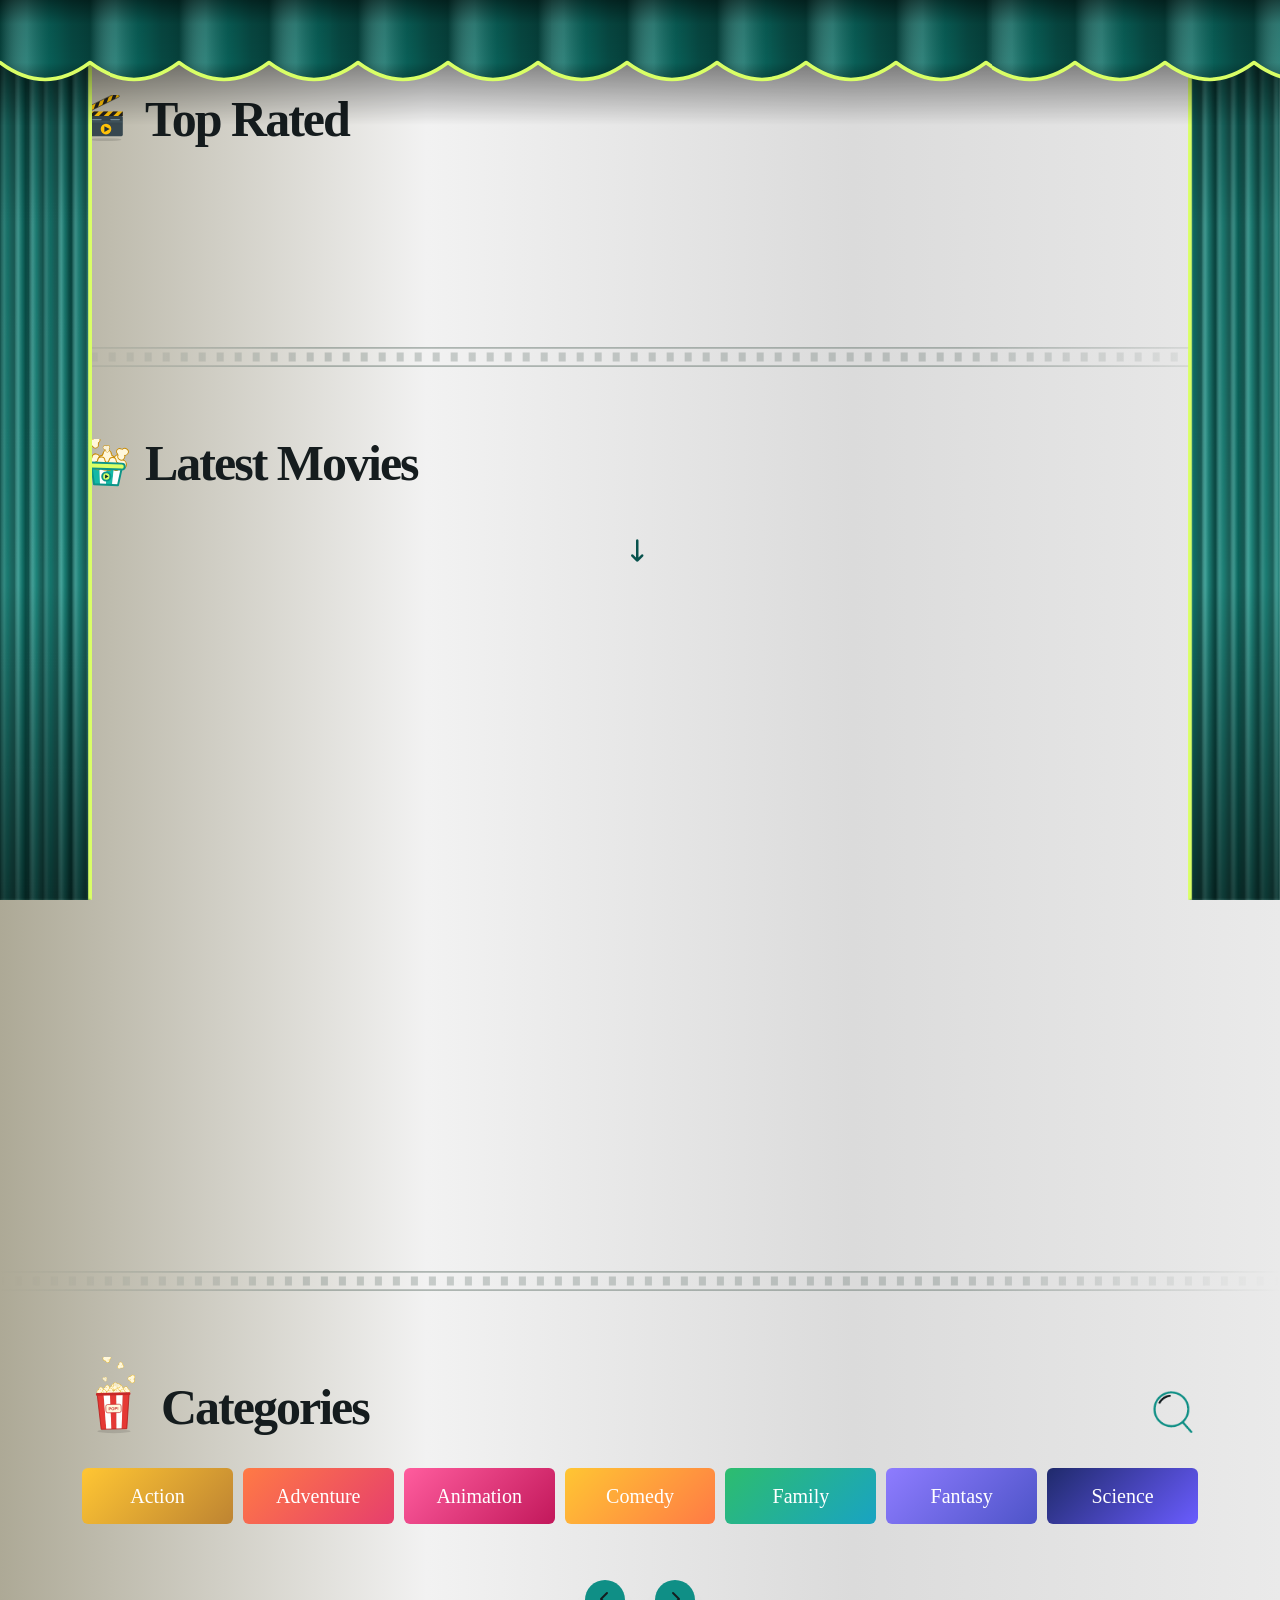
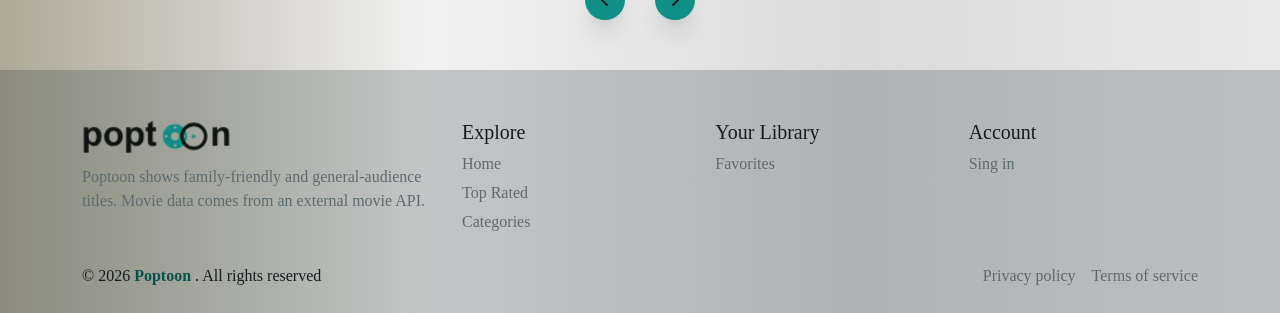
==== commit c35ba2ce: "complete cursor" ====
--- a/index.html
+++ b/index.html
@@ -64,10 +64,10 @@
 
 <body data-theme="light">
 
-    <div class="mouse"></div>
-    <div class="mouse-follower"></div>
-
-    <!-- <div class="loading">
+    <div class="mouse d-none d-lg-block"></div>
+    <div class="mouse-follower d-none d-lg-block"></div>
+
+    <div class="loading">
         <svg xmlns="http://www.w3.org/2000/svg" viewBox="0 0 1200 800" preserveAspectRatio="none" role="img"
             aria-label="Cinema curtains">
             <defs>
@@ -111,7 +111,7 @@
             </g>
         </svg>
         <div class="valance"></div>
-    </div> -->
+    </div>
 
     <!--* Navbar Section *-->
     <nav id="Nav">
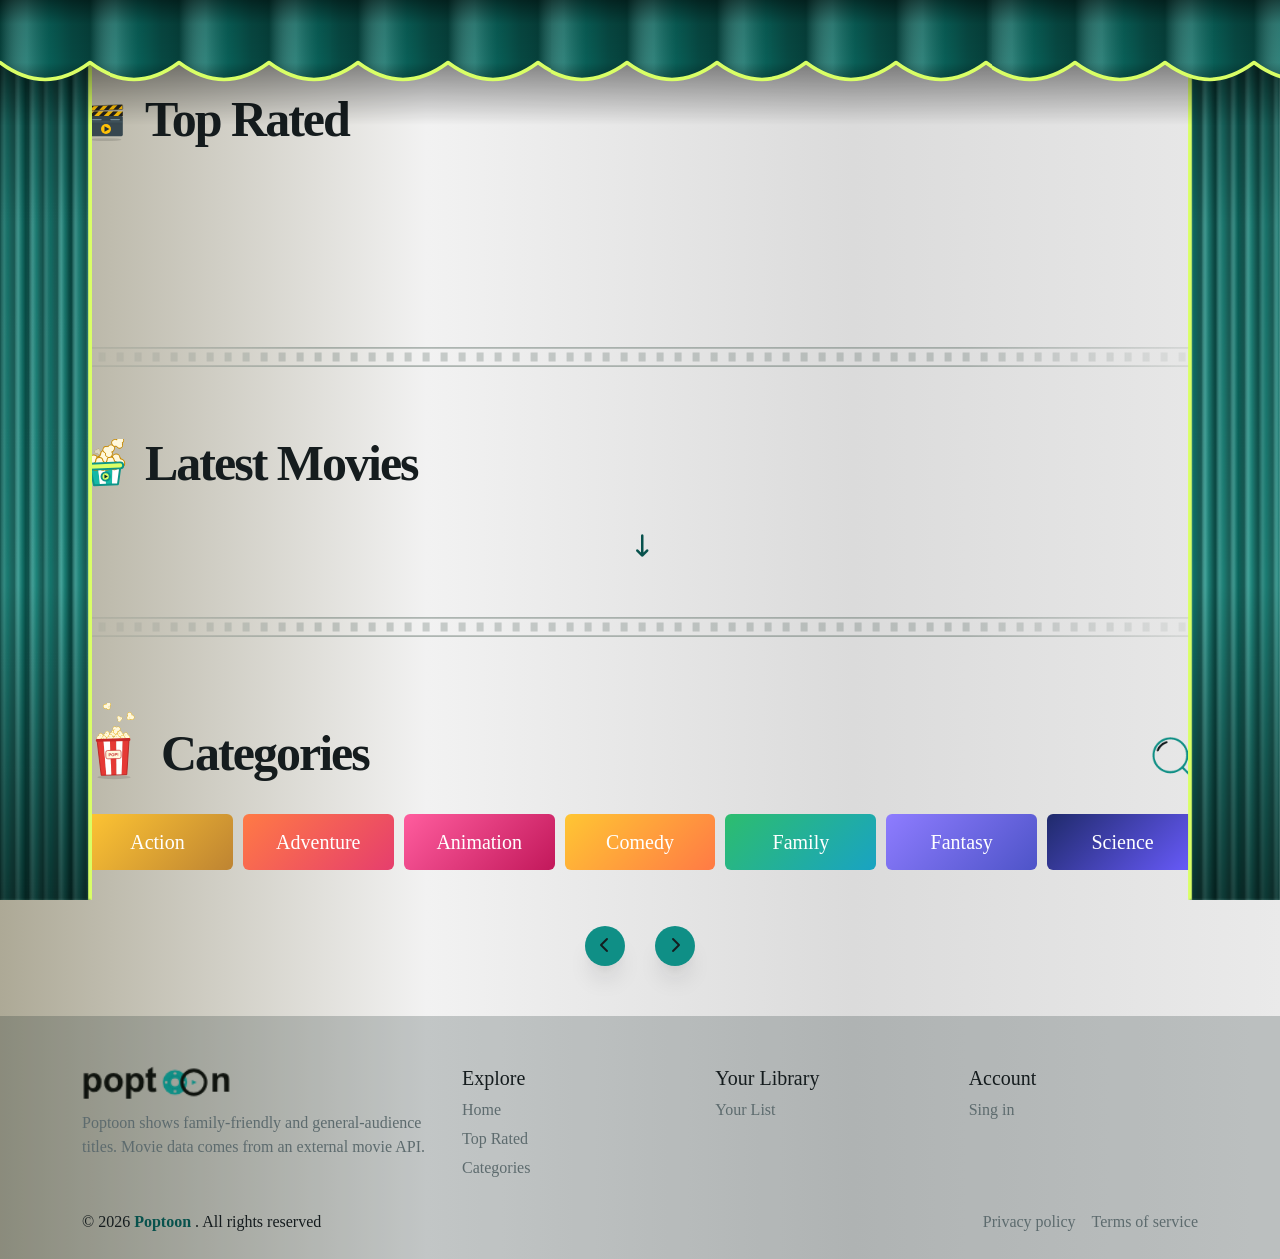
==== commit 5ae883d5: "complete updates on latest section" ====
--- a/index.html
+++ b/index.html
@@ -67,6 +67,7 @@
     <div class="mouse d-none d-lg-block"></div>
     <div class="mouse-follower d-none d-lg-block"></div>
 
+    <!--* Loading Page *-->
     <div class="loading">
         <svg xmlns="http://www.w3.org/2000/svg" viewBox="0 0 1200 800" preserveAspectRatio="none" role="img"
             aria-label="Cinema curtains">
@@ -393,7 +394,7 @@
                         <div class="col-sm-4">
                             <h4>Your Library</h4>
                             <ul class="m-0 p-0">
-                                <li class="favorites">Favorites</li>
+                                <li class="favorites">Your List</li>
                             </ul>
                         </div>
                         <div class="col-sm-4">
--- a/css/style.css
+++ b/css/style.css
@@ -58,6 +58,7 @@
   font-family: "Instrument Sans";
   transition: background 0.3s ease-in-out, color 0.3s ease;
   background: var(--surface);
+  cursor: none;
 }
 body ::selection {
   background-color: rgba(43, 181, 168, 0.8);
@@ -83,9 +84,15 @@
 a {
   text-decoration: none;
   color: #fff;
+  cursor: none;
+}
+
+i {
+  cursor: none;
 }
 
 li {
+  cursor: none;
   list-style: none;
 }
 
@@ -513,7 +520,7 @@
   gap: 0px;
   border-radius: 50%;
   transition-duration: 0.5s;
-  cursor: pointer;
+  cursor: none;
 }
 #Nav .container .content .mood i,
 #Nav .container .content .favorites i,
@@ -589,7 +596,7 @@
   height: auto;
   overflow: hidden;
   border-radius: 10px;
-  cursor: pointer;
+  cursor: none;
   border: 1px solid var(--accent-color, #D9FF66);
   border-color: color-mix(in srgb, var(--accent-color, #D9FF66) 30%, transparent);
   /* 350 */
@@ -877,9 +884,6 @@
   height: 100%;
 }
 
-#Latest {
-  min-height: 100svh;
-}
 #Latest .content .part-1 {
   position: relative;
 }
@@ -929,6 +933,7 @@
   height: auto;
 }
 #Latest .content .part-1 ul li button {
+  position: relative;
   width: 100%;
   height: 75px;
   display: flex;
@@ -942,6 +947,28 @@
   border: 1px solid var(--primary-light);
   border-left: 8px solid var(--primary-light);
   box-shadow: var(--box-shadow);
+  cursor: none;
+  overflow: hidden;
+}
+#Latest .content .part-1 ul li button::before {
+  content: "";
+  position: absolute;
+  top: 0px;
+  right: initial;
+  bottom: initial;
+  left: 0px;
+  z-index: initial;
+  width: 100%;
+  height: 100%;
+  background-color: var(--primary-light);
+  inset: 0;
+  transform: scaleX(0);
+  transform-origin: right;
+  transition: transform 0.5s cubic-bezier(0.65, 0, 0.35, 1);
+}
+#Latest .content .part-1 ul li button * {
+  position: relative;
+  z-index: 1;
 }
 #Latest .content .part-1 ul li button img {
   display: block;
@@ -955,12 +982,20 @@
   letter-spacing: 1px;
   font-weight: 600;
   text-shadow: var(--text-shadow);
+  transition: all 0.5s ease-in-out;
+}
+#Latest .content .part-1 ul li button:hover::before {
+  transform: scaleX(1);
+  transform-origin: left;
+}
+#Latest .content .part-1 ul li button:hover span {
+  color: var(--dark-color);
 }
 #Latest .content .part-1 > i {
   position: absolute;
-  top: initial;
-  right: -10px;
-  bottom: 5%;
+  top: 50%;
+  right: -15px;
+  bottom: initial;
   left: initial;
   z-index: initial;
   color: var(--primary-light);
@@ -970,12 +1005,101 @@
   padding: 20px 0px 0px 20px;
   position: relative;
 }
-#Latest .content .part-2 img {
+#Latest .content .part-2 .image {
+  position: relative;
+  width: 100%;
+  height: 310px;
+  overflow: hidden;
+  border-radius: 10px;
+  max-height: 310px;
+  min-height: 150px;
+  /* 350 */
+}
+@media (max-width: 1300px) {
+  #Latest .content .part-2 .image {
+    width: 100%;
+    height: 150px;
+  }
+}
+#Latest .content .part-2 .image {
+  /* 350 */
+}
+@media (max-width: 1300px) {
+  #Latest .content .part-2 .image {
+    width: 100%;
+    height: 150px;
+  }
+}
+#Latest .content .part-2 .image {
+  /* 450 */
+}
+@media (min-width: 371px) and (max-width: 1300px) {
+  #Latest .content .part-2 .image {
+    width: 100%;
+    height: 200px;
+  }
+}
+#Latest .content .part-2 .image {
+  /* 650 */
+}
+@media (min-width: 577px) and (max-width: 1300px) {
+  #Latest .content .part-2 .image {
+    width: 100%;
+    height: 240px;
+  }
+}
+#Latest .content .part-2 .image {
+  /* 850 */
+}
+@media (min-width: 769px) and (max-width: 1300px) {
+  #Latest .content .part-2 .image {
+    width: 100%;
+    height: 190px;
+  }
+}
+#Latest .content .part-2 .image {
+  /* 1050 */
+}
+@media (min-width: 992px) and (max-width: 1300px) {
+  #Latest .content .part-2 .image {
+    width: 100%;
+    height: 260px;
+  }
+}
+#Latest .content .part-2 .image {
+  /* 1250 */
+}
+@media (min-width: 1181px) and (max-width: 1300px) {
+  #Latest .content .part-2 .image {
+    width: 100%;
+    height: 310px;
+  }
+}
+#Latest .content .part-2 .image .overlay {
+  content: "";
+  position: absolute;
+  top: 0px;
+  right: initial;
+  bottom: initial;
+  left: 0px;
+  z-index: initial;
+  width: 100%;
+  height: 100%;
+  display: flex;
+  justify-content: center;
+  align-items: center;
+  flex-direction: row;
+  gap: 0px;
+  background: rgba(0, 0, 0, 0.5);
+  backdrop-filter: blur(5px);
+}
+#Latest .content .part-2 .image img {
   position: relative;
   display: block;
   width: 100%;
-  height: auto;
+  height: 100%;
   border-radius: 10px;
+  transition: all 0.5s ease-in-out;
 }
 #Latest .content .part-2 .text {
   padding: 10px 20px;
@@ -988,7 +1112,7 @@
 #Categories .title .search {
   width: 50px;
   margin-left: auto;
-  cursor: pointer;
+  cursor: none;
 }
 #Categories .content .nav-pills {
   justify-content: space-between;
@@ -1019,6 +1143,7 @@
   min-width: 150px;
   color: #fff;
   transition: all 0.5s ease-in-out, background-color 0.5s ease-in-out, border-color 0.5s ease-in-out;
+  cursor: none;
 }
 #Categories .content .nav-pills .nav-item .nav-link * {
   margin: 0;
@@ -1266,7 +1391,7 @@
   margin: 0;
 }
 #Categories .pagination-nav .pagination li {
-  cursor: pointer;
+  cursor: none;
 }
 #Categories .pagination-nav .pagination li .page-link {
   width: 40px;
@@ -1301,7 +1426,7 @@
   gap: 0px;
   border-radius: 50%;
   color: var(--text);
-  cursor: pointer;
+  cursor: none;
 }
 
 footer {
@@ -1322,7 +1447,7 @@
 footer .container .part-2 ul li {
   position: relative;
   color: var(--text-muted);
-  cursor: pointer;
+  cursor: none;
   margin-bottom: 5px;
   width: fit-content;
 }
@@ -1455,7 +1580,7 @@
   letter-spacing: 0.5px;
   font-weight: 500;
   font-size: 20px;
-  cursor: pointer;
+  cursor: none;
   transition-duration: 0.5s;
 }
 #Movie nav .container p i {
@@ -1825,7 +1950,7 @@
   bottom: initial;
   left: initial;
   z-index: initial;
-  cursor: pointer;
+  cursor: none;
 }
 .popup[data-popup=reviews] .popup-element h3 {
   margin: auto;
@@ -1942,7 +2067,7 @@
   gap: 5px;
   width: fit-content;
   margin: 20px 20px 20px auto;
-  cursor: pointer;
+  cursor: none;
 }
 .popup[data-popup=search] .popup-element::-webkit-scrollbar {
   display: none;
@@ -2213,7 +2338,7 @@
   bottom: initial;
   left: initial;
   z-index: initial;
-  cursor: pointer;
+  cursor: none;
 }
 .popup[data-popup=list] .popup-element h3 {
   margin: auto;
@@ -2325,7 +2450,7 @@
   bottom: initial;
   left: initial;
   z-index: initial;
-  cursor: pointer;
+  cursor: none;
 }
 .popup[data-popup=sign] .popup-element form input:focus-visible {
   box-shadow: none;
@@ -2338,7 +2463,7 @@
 .popup[data-popup=sign] .popup-element .create-account p span {
   color: var(--primary-color);
   font-weight: 600;
-  cursor: pointer;
+  cursor: none;
 }
 
 /*# sourceMappingURL=style.css.map */
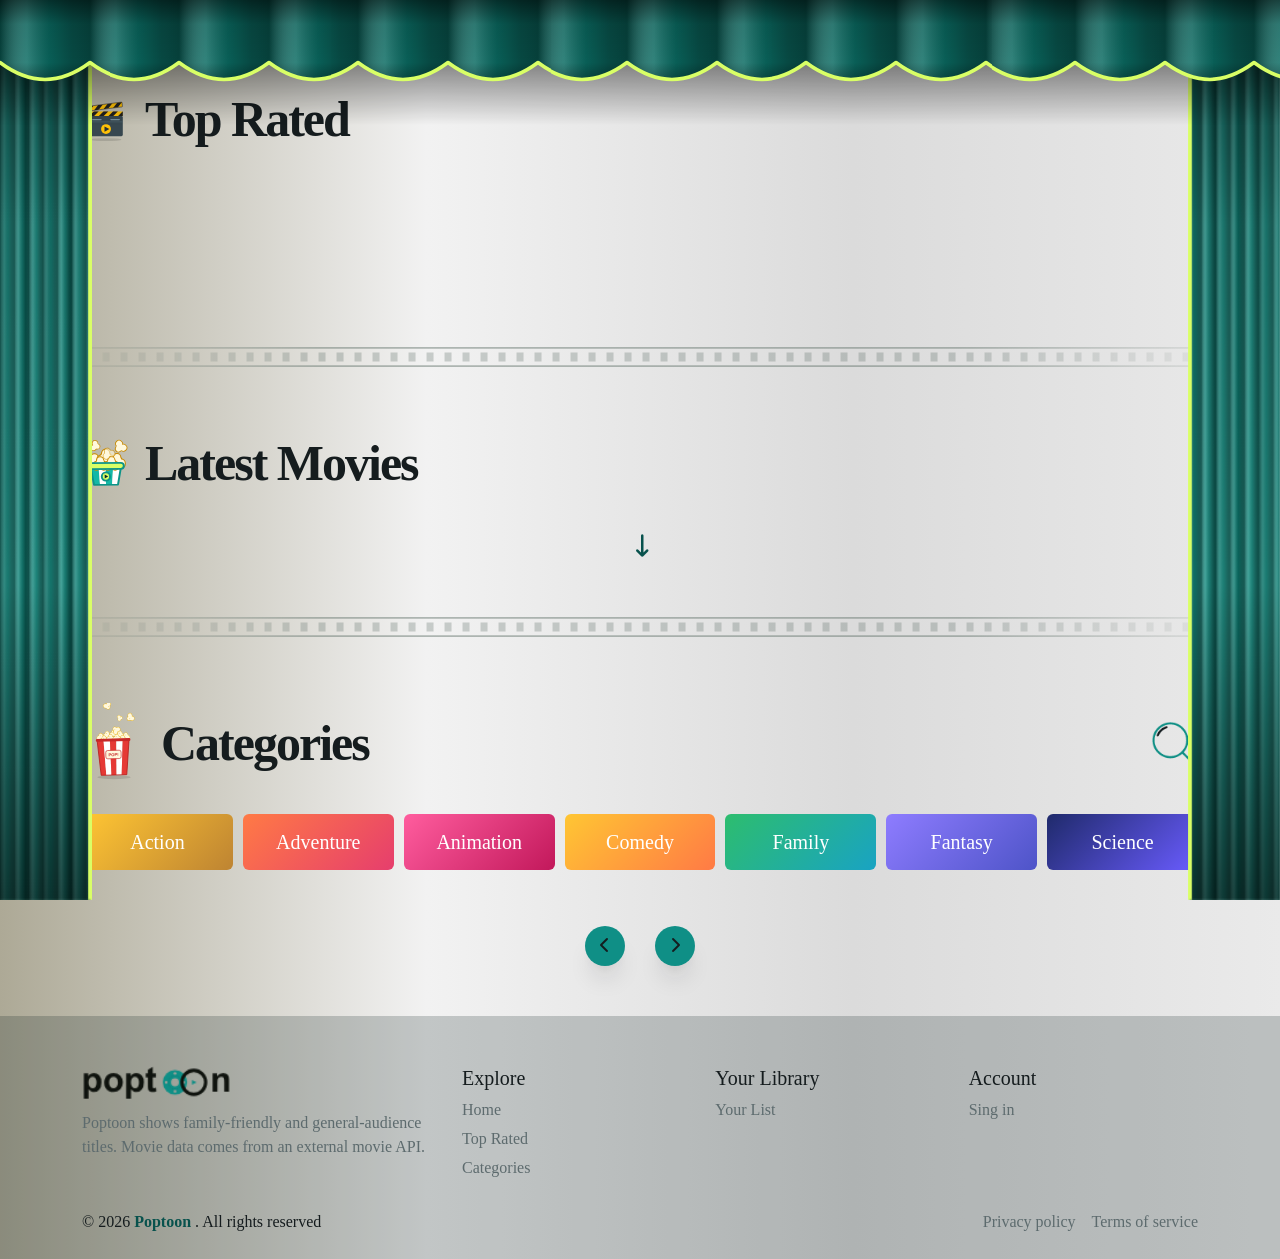
==== commit 6d4dc946: "complete timeline" ====
--- a/index.html
+++ b/index.html
@@ -63,6 +63,17 @@
 </head>
 
 <body data-theme="light">
+
+    <div class="timeline">
+        <div class="progress">
+            <img src="./images/popcorn-transparent.svg" alt="popcorn">
+        </div>
+
+        <span data-name="Home"></span>
+        <span data-name="Top"></span>
+        <span data-name="Latest"></span>
+        <span data-name="Categories"></span>
+    </div>
 
     <div class="mouse d-none d-lg-block"></div>
     <div class="mouse-follower d-none d-lg-block"></div>
@@ -182,7 +193,7 @@
     <!--* Top Section *-->
     <section id="Top" class="section">
         <div class="container">
-            <div class="title">
+            <div class="title wow animate__fadeInLeft">
                 <img src="./images/clapperboard.svg" width="48" height="48" alt="clapperboard">
                 <h2>Top Rated</h2>
             </div>
@@ -205,7 +216,7 @@
     <!--* Latest Section *-->
     <section id="Latest" class="section">
         <div class="container">
-            <div class="title">
+            <div class="title wow animate__fadeInLeft">
                 <img src="./images/popcorn-transparent.svg" width="48" height="48" alt="clapperboard">
                 <h2>Latest Movies</h2>
             </div>
@@ -224,13 +235,26 @@
         </div>
     </section>
 
+    <!-- <svg xmlns="http://www.w3.org/2000/svg" width="50px" height="50px" viewBox="0 0 24 24">
+        <g fill="none" stroke="#000" stroke-width="2">
+            <circle cx="12" cy="12" r="2">
+                <animate attributeName="r" values="2;10" dur="1.5s" repeatCount="indefinite" />
+                <animate attributeName="opacity" values="1;0" dur="1.5s" repeatCount="indefinite" />
+            </circle>
+            <circle cx="12" cy="12" r="2">
+                <animate attributeName="r" values="2;10" dur="1.5s" begin="0.75s" repeatCount="indefinite" />
+                <animate attributeName="opacity" values="1;0" dur="1.5s" begin="0.75s" repeatCount="indefinite" />
+            </circle>
+        </g>
+    </svg> -->
+
     <img src="./images/film-divider-light.svg" height="20px" width="100%" alt="film-divider">
 
     <!--* Categories Section *-->
     <section id="Categories" class="section">
         <div class="container">
 
-            <div class="title align-items-end">
+            <div class="title wow animate__fadeInLeft">
                 <img src="./images/popcorn.svg" height="80" alt="clapperboard">
                 <h2>Categories</h2>
                 <img src="./images/light_search.gif" class="search" data-bs-toggle="tooltip" data-bs-placement="top"
--- a/css/style.css
+++ b/css/style.css
@@ -270,7 +270,7 @@
   height: 100vh;
   height: 100svh;
   max-height: 100svh;
-  z-index: 9999;
+  z-index: 99999;
   overflow: hidden;
 }
 
@@ -349,6 +349,105 @@
   height: 55px;
   background-color: rgba(255, 255, 255, 0.08);
   border-color: var(--primary-color);
+}
+
+.timeline {
+  position: fixed;
+  top: 50%;
+  right: initial;
+  bottom: initial;
+  left: 50px;
+  z-index: 10000;
+  display: block;
+  width: 5px;
+  height: 90svh;
+  transform: translateY(-50%);
+  background-color: rgba(255, 255, 255, 0.2);
+  border-radius: 5px;
+  /* 350 */
+}
+@media (max-width: 1300px) {
+  .timeline {
+    display: none;
+  }
+}
+.timeline {
+  /* 850 */
+}
+@media (min-width: 769px) and (max-width: 1300px) {
+  .timeline {
+    display: block;
+    position: fixed;
+    top: 50%;
+    right: initial;
+    bottom: initial;
+    left: 15px;
+    z-index: 10000;
+  }
+}
+.timeline {
+  /* 1050 */
+}
+@media (min-width: 992px) and (max-width: 1300px) {
+  .timeline {
+    position: fixed;
+    top: 50%;
+    right: initial;
+    bottom: initial;
+    left: 30px;
+    z-index: 10000;
+  }
+}
+.timeline .progress {
+  position: absolute;
+  top: 0px;
+  right: initial;
+  bottom: initial;
+  left: 0px;
+  z-index: initial;
+  width: 100%;
+  height: auto;
+  background-color: var(--primary-color);
+  border-radius: 5px;
+  transition: height 0.15s linear;
+  overflow: visible;
+  clip-path: none;
+  contain: none;
+}
+.timeline .progress > img {
+  position: absolute;
+  top: initial;
+  right: initial;
+  bottom: 0px;
+  left: 50%;
+  z-index: 2;
+  transform: translate(-50%, 50%);
+  width: 30px;
+  height: 30px;
+  max-width: none;
+  min-width: 30px;
+  display: block;
+  pointer-events: none;
+}
+.timeline span {
+  position: absolute;
+  top: 0px;
+  right: initial;
+  bottom: initial;
+  left: 50%;
+  z-index: 1;
+  transform: translate(-50%, -50%);
+  width: 18px;
+  height: 18px;
+  border-radius: 50%;
+  background-color: rgba(255, 255, 255, 0.2);
+  backdrop-filter: blur(10px);
+  transition: all 0.3s ease-in-out;
+}
+.timeline span.active {
+  background-color: var(--primary-color);
+  width: 22px;
+  height: 22px;
 }
 
 #Nav {
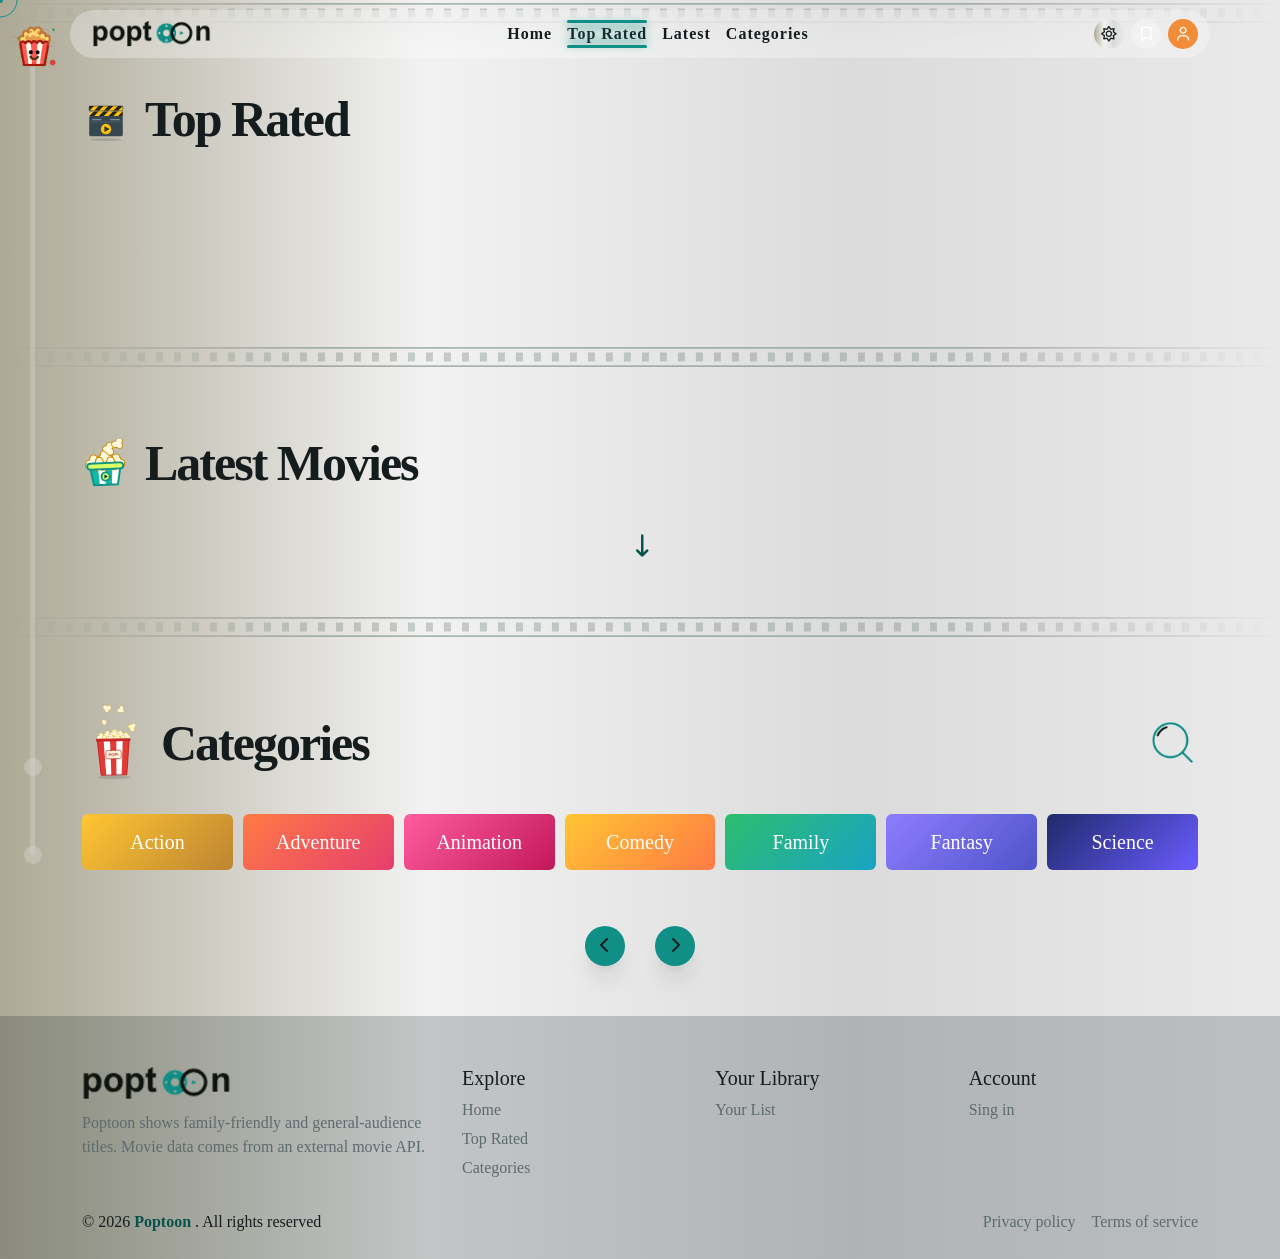
==== commit 8dada1ac: "Refactor code structure for improved readability and maintainability" ====
--- a/index.html
+++ b/index.html
@@ -45,6 +45,16 @@
     <!--?------ Sweet Alert js ------?-->
     <script defer src="./js/plugins/sweetaler.js"></script>
 
+    <!--?------ GSAP js ------?-->
+
+    <script defer src="./js/plugins/gsap.min.js"></script>
+    <!-- GSAP Plugins -->
+    <script defer src="https://cdn.jsdelivr.net/npm/gsap@3.15.1/dist/Draggable.min.js"></script>
+    <script defer src="https://cdn.jsdelivr.net/npm/gsap@3.15.1/dist/InertiaPlugin.min.js"></script>
+    <script defer src="https://cdn.jsdelivr.net/npm/gsap@3.15.1/dist/ScrollTrigger.min.js"></script>
+    <script defer src="https://cdn.jsdelivr.net/npm/gsap@3.15.1/dist/MotionPathPlugin.min.js"></script>
+    <script defer src="./js/gsap.js"></script>
+
     <!--?------ Global Functions ------?-->
     <script defer src="./js/functions.js"></script>
 
@@ -66,20 +76,24 @@
 
     <div class="timeline">
         <div class="progress">
-            <img src="./images/popcorn-transparent.svg" alt="popcorn">
-        </div>
-
-        <span data-name="Home"></span>
-        <span data-name="Top"></span>
-        <span data-name="Latest"></span>
-        <span data-name="Categories"></span>
+            <!-- <img src="./images/popcorn-transparent.svg" alt="popcorn"> -->
+
+            <img alt="popcorn"
+                src="[data-uri]">
+        </div>
+
+        <span data-name="Home" data-bs-toggle="tooltip" data-bs-placement="right" data-bs-title="Home"></span>
+        <span data-name="Top" data-bs-toggle="tooltip" data-bs-placement="right" data-bs-title="Top"></span>
+        <span data-name="Latest" data-bs-toggle="tooltip" data-bs-placement="right" data-bs-title="Latest"></span>
+        <span data-name="Categories" data-bs-toggle="tooltip" data-bs-placement="right"
+            data-bs-title="Categories"></span>
     </div>
 
     <div class="mouse d-none d-lg-block"></div>
     <div class="mouse-follower d-none d-lg-block"></div>
 
     <!--* Loading Page *-->
-    <div class="loading">
+    <!-- <div class="loading">
         <svg xmlns="http://www.w3.org/2000/svg" viewBox="0 0 1200 800" preserveAspectRatio="none" role="img"
             aria-label="Cinema curtains">
             <defs>
@@ -123,7 +137,7 @@
             </g>
         </svg>
         <div class="valance"></div>
-    </div>
+    </div> -->
 
     <!--* Navbar Section *-->
     <nav id="Nav">
@@ -234,19 +248,6 @@
             </div>
         </div>
     </section>
-
-    <!-- <svg xmlns="http://www.w3.org/2000/svg" width="50px" height="50px" viewBox="0 0 24 24">
-        <g fill="none" stroke="#000" stroke-width="2">
-            <circle cx="12" cy="12" r="2">
-                <animate attributeName="r" values="2;10" dur="1.5s" repeatCount="indefinite" />
-                <animate attributeName="opacity" values="1;0" dur="1.5s" repeatCount="indefinite" />
-            </circle>
-            <circle cx="12" cy="12" r="2">
-                <animate attributeName="r" values="2;10" dur="1.5s" begin="0.75s" repeatCount="indefinite" />
-                <animate attributeName="opacity" values="1;0" dur="1.5s" begin="0.75s" repeatCount="indefinite" />
-            </circle>
-        </g>
-    </svg> -->
 
     <img src="./images/film-divider-light.svg" height="20px" width="100%" alt="film-divider">
 
@@ -470,16 +471,25 @@
     </div>
 
     <!--* List Popup *-->
-    <div class="popup" data-popup="list" onclick="closePopup('list' , '500')">
+    <div class="popup" data-popup="list">
+        <div class="image">
+            <div class="bucket">
+                <img src="./images/popcorn-bucket.png" alt="popcorn-bucket">
+                <div class="pieces"></div>
+            </div>
+        </div>
+
         <div class="popup-element">
+            <img src="./images/film-divider-light.svg" height="20px" width="100%" alt="film-divider">
+
             <i class="fa-solid fa-xmark" onclick="closePopup('list' , '500')"></i>
 
             <h3>Your List</h3>
 
             <div class="content">
-                <p class="text-center" id="EmptyList"><span>Empty List</span> <i class="fa-solid fa-video-slash"></i>
+                <p class="text-center w-100" id="EmptyList"><span>Empty List</span> <i class="fa-solid fa-video-slash"></i>
                 </p>
-            </div>
+            </div
         </div>
     </div>
 
@@ -503,10 +513,12 @@
                     </span>
                     <input type="password" class="form-control" placeholder="password">
                 </div>
+
+                <button type="submit" class="mainButton w-100 my-2"><span>Sign In</span></button>
             </form>
 
             <div class="create-account">
-                <p class="text-center">Do you haven't account? <span>Create Account</span></p>
+                <p class="text-center">Do you haven't account? <button class="account">Create Account</button></p>
             </div>
 
         </div>
--- a/css/style.css
+++ b/css/style.css
@@ -70,6 +70,8 @@
   scroll-behavior: smooth;
   scrollbar-width: thin;
   scrollbar-color: var(--primary-color) var(--dark-color);
+  scrollbar-width: none;
+  -ms-overflow-style: none;
 }
 
 h1,
@@ -100,28 +102,77 @@
   padding: 50px 0;
 }
 
-.mainButton {
-  background: var(--primary-color);
+.mainButton,
+a.mainButton {
+  overflow: hidden;
+  position: relative;
+  background: rgba(0, 0, 0, 0.2);
+  backdrop-filter: blur(10px);
   border: 1px solid var(--primary-color);
   padding: 8px 16px;
   border-radius: 10px;
 }
-.mainButton span {
-  color: var(--dark-color);
+.mainButton::before, .mainButton::after,
+a.mainButton::before,
+a.mainButton::after {
+  content: "";
+  position: absolute;
+  bottom: 0;
+  display: block;
+  width: 10px;
+  height: 100%;
+  background-color: var(--primary-color);
+  opacity: 0.2;
+  transition: all linear 0.5s, width linear 0.5s 0.5s;
+}
+.mainButton::before,
+a.mainButton::before {
+  right: 0%;
+  border-radius: 0 10px 10px 0;
+}
+.mainButton::after,
+a.mainButton::after {
+  left: 0%;
+  border-radius: 10px 0 0 10px;
+}
+.mainButton:hover::before,
+a.mainButton:hover::before {
+  width: 50%;
+  transition: all linear 0.5s 0.5s, width linear 0.5s;
+  opacity: 1;
+}
+.mainButton:hover::after,
+a.mainButton:hover::after {
+  width: 50%;
+  transition: all linear 0.5s 0.5s, width linear 0.5s;
+  opacity: 1;
+}
+.mainButton span,
+a.mainButton span {
+  position: relative;
   font-size: 14px;
   font-weight: 600;
   transition-duration: 0.5s;
-}
-.mainButton span i {
+  z-index: 3;
+}
+.mainButton span i,
+a.mainButton span i {
   margin-right: 5px;
   color: var(--dark-color);
+  color: var(--primary-color);
   transition-duration: 0.5s;
 }
-.mainButton:hover span {
+.mainButton:hover,
+a.mainButton:hover {
+  overflow: hidden;
+}
+.mainButton:hover span,
+a.mainButton:hover span {
   color: #000;
 }
-.mainButton:hover span i {
-  margin: 0px 5px 0px 5px;
+.mainButton:hover span i,
+a.mainButton:hover span i {
+  color: #000;
 }
 
 .title {
@@ -328,7 +379,7 @@
   left: 0;
   pointer-events: none;
   border-radius: 50%;
-  z-index: 9999;
+  z-index: 999999;
   transform: translate(-50%, -50%);
 }
 
@@ -357,7 +408,7 @@
   right: initial;
   bottom: initial;
   left: 50px;
-  z-index: 10000;
+  z-index: 1000;
   display: block;
   width: 5px;
   height: 90svh;
@@ -422,8 +473,8 @@
   left: 50%;
   z-index: 2;
   transform: translate(-50%, 50%);
-  width: 30px;
-  height: 30px;
+  width: 50px;
+  height: 50px;
   max-width: none;
   min-width: 30px;
   display: block;
@@ -2397,38 +2448,135 @@
   right: initial;
   bottom: initial;
   left: 0;
-  z-index: 1000;
+  z-index: 10000;
   width: 100%;
   height: 100%;
   background-color: rgba(0, 0, 0, 0.4);
+  backdrop-filter: blur(10px);
+}
+.popup[data-popup=list] > .image {
+  position: absolute;
+  top: 0;
+  right: initial;
+  bottom: initial;
+  left: 0;
+  z-index: initial;
+  width: 100%;
+  height: 50%;
+  overflow: hidden;
+}
+.popup[data-popup=list] > .image .bucket {
+  position: absolute;
+  top: initial;
+  right: initial;
+  bottom: 0;
+  left: 0;
+  z-index: initial;
+  width: 250px;
+  transform: translateY(-200%) rotate(25deg);
+  transform-origin: bottom left;
+  transition: transform 2.5s;
+  /* 350 */
+}
+@media (max-width: 1300px) {
+  .popup[data-popup=list] > .image .bucket {
+    width: 180px;
+  }
+}
+.popup[data-popup=list] > .image .bucket {
+  /* 650 */
+}
+@media (min-width: 577px) and (max-width: 1300px) {
+  .popup[data-popup=list] > .image .bucket {
+    width: 250px;
+  }
+}
+.popup[data-popup=list] > .image .bucket.fall {
+  transform: translateY(0%) rotate(25deg);
+}
+.popup[data-popup=list] > .image .bucket.round {
+  transform: translateY(-110%) rotate(90deg);
+}
+.popup[data-popup=list] > .image .bucket > img {
+  width: 100%;
+  display: block;
+  position: relative;
+  z-index: 2;
+}
+.popup[data-popup=list] > .image .bucket .pieces {
+  position: absolute;
+  top: 0;
+  right: initial;
+  bottom: initial;
+  left: 0;
+  z-index: initial;
+  width: 100%;
+  height: 100%;
+  z-index: 3;
+}
+.popup[data-popup=list] > .image .piece {
+  width: 80px;
+  height: 80px;
+  display: flex;
+  justify-content: center;
+  align-items: center;
+  flex-direction: row;
+  gap: 0px;
+  position: absolute;
+  top: 40%;
+  right: initial;
+  bottom: initial;
+  left: initial;
+  z-index: initial;
+  cursor: grab;
+  touch-action: none;
+}
+.popup[data-popup=list] > .image .piece:active {
+  cursor: grabbing;
+}
+.popup[data-popup=list] > .image .piece .piece-of-popcorn {
+  width: 100%;
+}
+.popup[data-popup=list] > .image .piece > .movie {
+  position: absolute;
+  top: 50%;
+  right: initial;
+  bottom: initial;
+  left: 50%;
+  z-index: initial;
+  transform: translate(-50%, -50%);
+  width: 30px;
+  height: 30px;
+  border-radius: 50%;
 }
 .popup[data-popup=list] .popup-element {
   position: absolute;
-  top: 0;
-  right: initial;
-  bottom: initial;
+  top: initial;
+  right: initial;
+  bottom: 0;
   left: 0;
   z-index: initial;
-  transform: translateX(-100%);
-  width: 550px;
-  height: 100%;
+  transform: translateY(100%);
+  width: 100%;
+  height: 50%;
   padding: 50px 20px;
   background-color: rgba(255, 255, 255, 0.3);
   -webkit-backdrop-filter: blur(25px);
   backdrop-filter: blur(25px);
   transition-duration: 1s;
   transition-timing-function: ease-in-out;
-  /* 350 */
-}
-@media (max-width: 1300px) {
-  .popup[data-popup=list] .popup-element {
-    width: 80%;
-    height: 100%;
-    max-width: 550px;
-  }
+}
+.popup[data-popup=list] .popup-element > img {
+  position: absolute;
+  top: 0%;
+  right: initial;
+  bottom: initial;
+  left: 0;
+  z-index: initial;
+  transform: translateY(-100%);
 }
 .popup[data-popup=list] .popup-element.appear {
-  transform: translateX(0%);
+  transform: translateY(0%);
 }
 .popup[data-popup=list] .popup-element > i {
   position: absolute;
@@ -2448,9 +2596,16 @@
   text-transform: capitalize;
 }
 .popup[data-popup=list] .popup-element .content {
+  display: flex;
+  justify-content: start;
+  align-items: center;
+  flex-direction: row;
+  gap: 0px;
+  flex-wrap: wrap;
+  row-gap: 15px;
   overflow-y: scroll;
   height: 98%;
-  padding-bottom: 20px;
+  padding: 20px;
   scrollbar-width: none;
 }
 .popup[data-popup=list] .popup-element .content > p {
@@ -2467,13 +2622,51 @@
   border-radius: 10px;
 }
 .popup[data-popup=list] .popup-element .content .box {
+  display: flex;
+  justify-content: center;
+  align-items: center;
   color: #fff;
-  margin-bottom: 10px;
+  margin: 10px;
   border-radius: 10px;
+  height: 250px;
   overflow: hidden;
+  width: calc(33.3333333333% - 30px);
   background-color: rgba(255, 255, 255, 0.3);
   backdrop-filter: blur(25px);
   -webkit-backdrop-filter: blur(25px);
+  opacity: 0;
+  transform: translateY(-15px);
+  transition-duration: 1s;
+  /* 350 */
+}
+@media (max-width: 1300px) {
+  .popup[data-popup=list] .popup-element .content .box {
+    width: 100%;
+  }
+}
+.popup[data-popup=list] .popup-element .content .box {
+  /* 1050 */
+}
+@media (min-width: 992px) and (max-width: 1300px) {
+  .popup[data-popup=list] .popup-element .content .box {
+    width: calc(50% - 30px);
+    min-height: 200px;
+  }
+}
+.popup[data-popup=list] .popup-element .content .box {
+  /* 1250 */
+}
+@media (min-width: 1181px) and (max-width: 1300px) {
+  .popup[data-popup=list] .popup-element .content .box {
+    min-height: initial;
+  }
+}
+.popup[data-popup=list] .popup-element .content .box.clicked {
+  background-color: var(--primary-color);
+}
+.popup[data-popup=list] .popup-element .content .box.appear {
+  transform: translateY(0px);
+  opacity: 1;
 }
 .popup[data-popup=list] .popup-element .content .box .image {
   max-width: 200px;
@@ -2556,10 +2749,15 @@
   border-color: var(--primary-color);
   outline: none;
 }
+.popup[data-popup=sign] .popup-element form button {
+  color: var(--primary-color);
+}
 .popup[data-popup=sign] .popup-element .create-account p {
   font-size: 14px;
 }
-.popup[data-popup=sign] .popup-element .create-account p span {
+.popup[data-popup=sign] .popup-element .create-account p button.account {
+  background-color: transparent;
+  border: none;
   color: var(--primary-color);
   font-weight: 600;
   cursor: none;
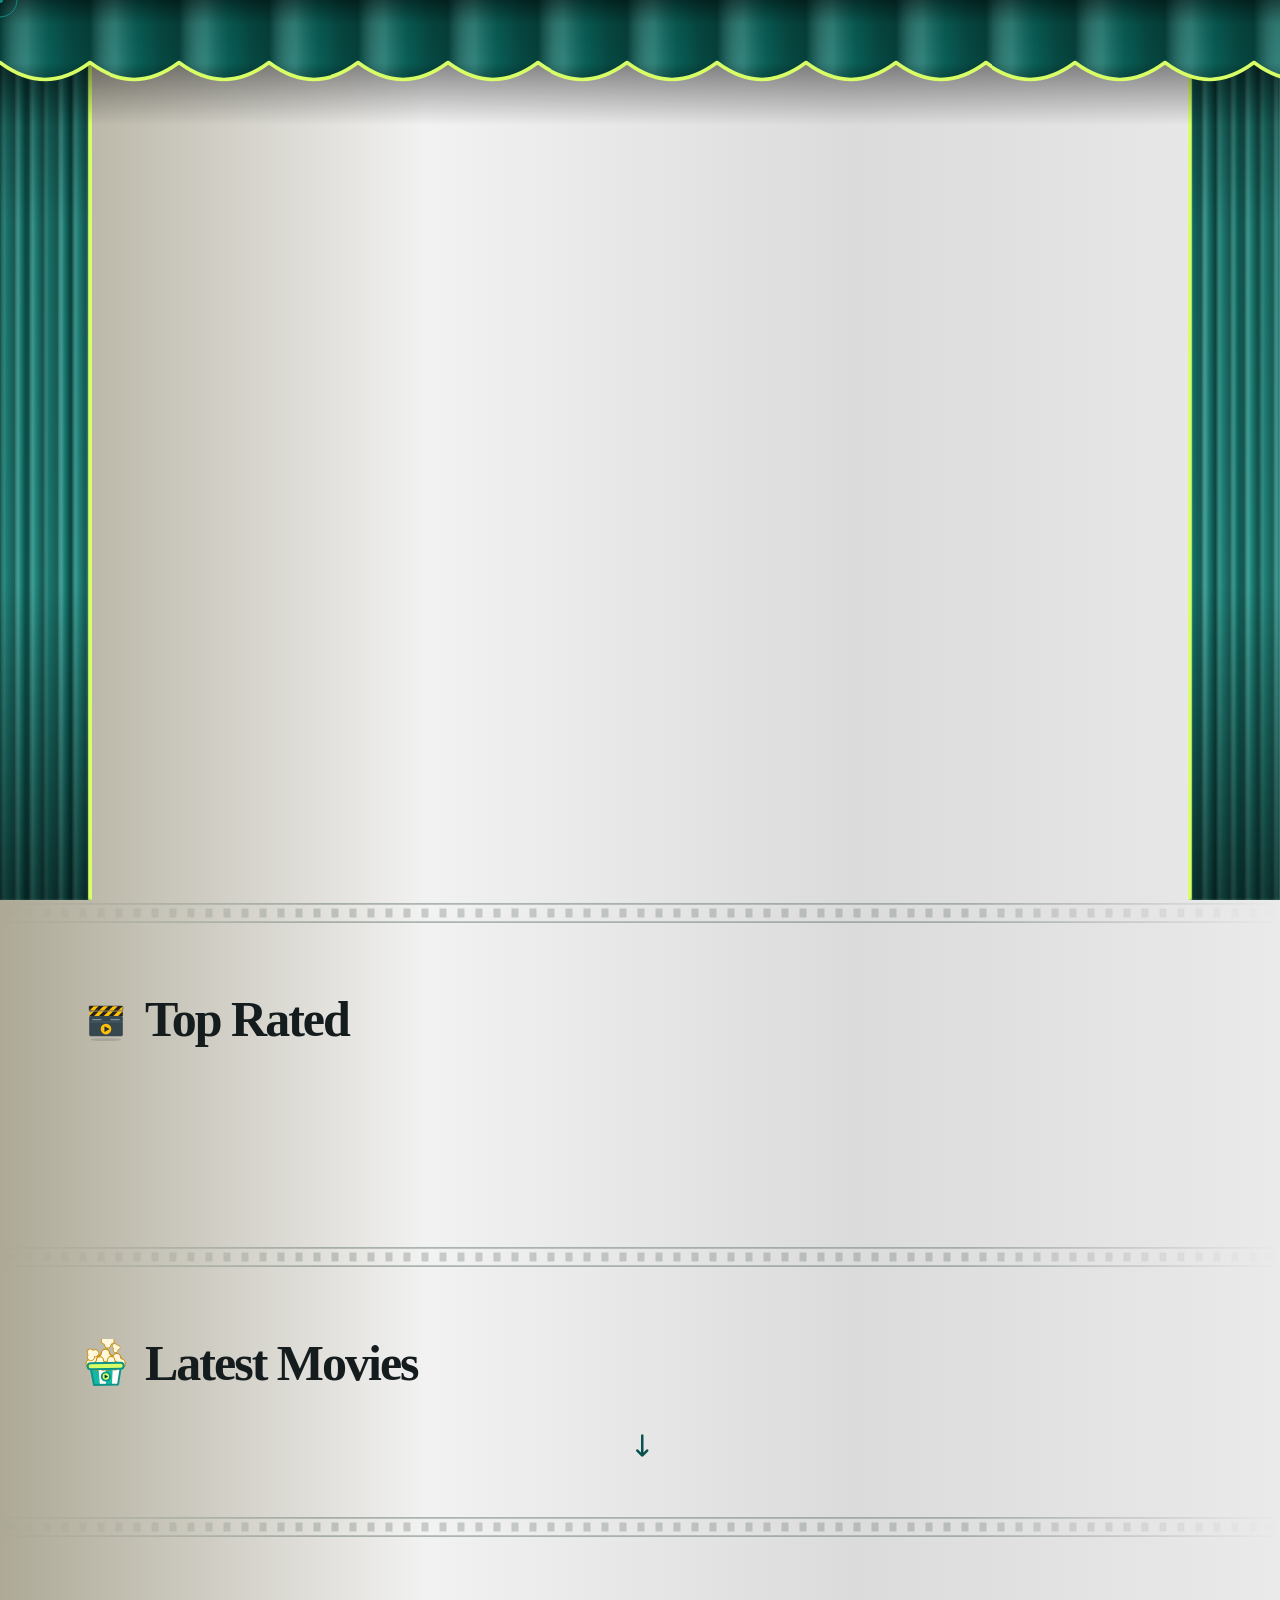
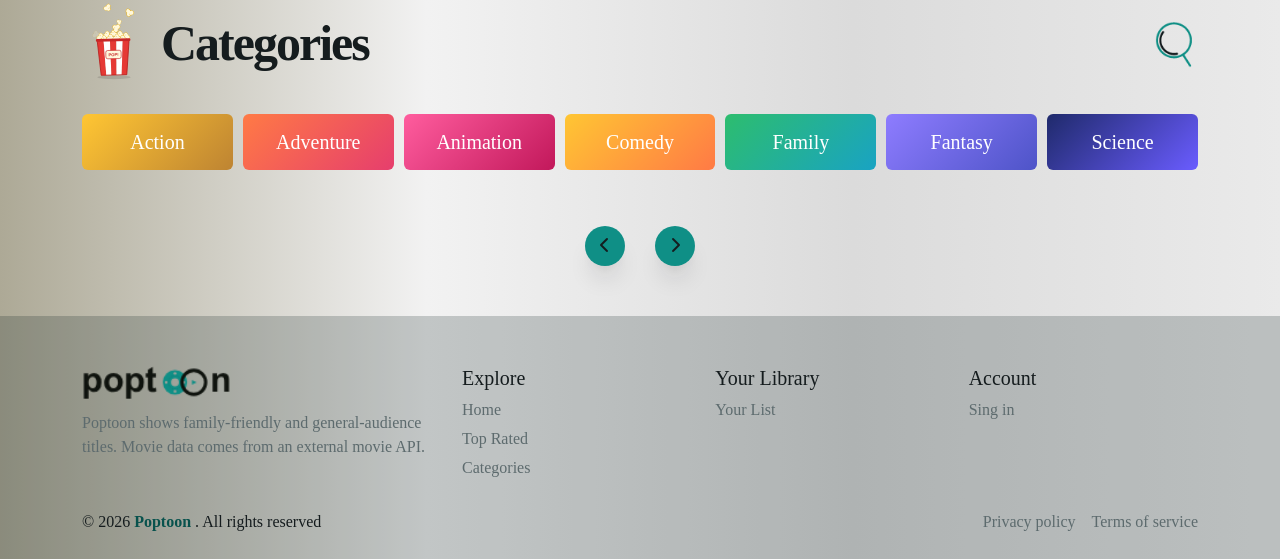
==== commit 740d3119: "Refactor HTML structure and improve animations; update JavaScript functions for better performance a" ====
--- a/index.html
+++ b/index.html
@@ -48,7 +48,8 @@
     <!--?------ GSAP js ------?-->
 
     <script defer src="./js/plugins/gsap.min.js"></script>
-    <!-- GSAP Plugins -->
+
+    <!-- ? GSAP Plugins ? -->
     <script defer src="https://cdn.jsdelivr.net/npm/gsap@3.15.1/dist/Draggable.min.js"></script>
     <script defer src="https://cdn.jsdelivr.net/npm/gsap@3.15.1/dist/InertiaPlugin.min.js"></script>
     <script defer src="https://cdn.jsdelivr.net/npm/gsap@3.15.1/dist/ScrollTrigger.min.js"></script>
@@ -93,7 +94,7 @@
     <div class="mouse-follower d-none d-lg-block"></div>
 
     <!--* Loading Page *-->
-    <!-- <div class="loading">
+    <div class="loading">
         <svg xmlns="http://www.w3.org/2000/svg" viewBox="0 0 1200 800" preserveAspectRatio="none" role="img"
             aria-label="Cinema curtains">
             <defs>
@@ -137,7 +138,7 @@
             </g>
         </svg>
         <div class="valance"></div>
-    </div> -->
+    </div>
 
     <!--* Navbar Section *-->
     <nav id="Nav">
@@ -167,7 +168,6 @@
                     <i class="fa-regular fa-user"></i>
                 </div>
 
-
                 <button class="nav-toggle d-flex d-md-none">
                     <span></span>
                     <span></span>
@@ -207,7 +207,7 @@
     <!--* Top Section *-->
     <section id="Top" class="section">
         <div class="container">
-            <div class="title wow animate__fadeInLeft">
+            <div class="title wow animate__bounceInLeft">
                 <img src="./images/clapperboard.svg" width="48" height="48" alt="clapperboard">
                 <h2>Top Rated</h2>
             </div>
@@ -230,7 +230,7 @@
     <!--* Latest Section *-->
     <section id="Latest" class="section">
         <div class="container">
-            <div class="title wow animate__fadeInLeft">
+            <div class="title wow animate__bounceInLeft">
                 <img src="./images/popcorn-transparent.svg" width="48" height="48" alt="clapperboard">
                 <h2>Latest Movies</h2>
             </div>
@@ -255,7 +255,7 @@
     <section id="Categories" class="section">
         <div class="container">
 
-            <div class="title wow animate__fadeInLeft">
+            <div class="title wow animate__bounceInLeft">
                 <img src="./images/popcorn.svg" height="80" alt="clapperboard">
                 <h2>Categories</h2>
                 <img src="./images/light_search.gif" class="search" data-bs-toggle="tooltip" data-bs-placement="top"
@@ -487,9 +487,10 @@
             <h3>Your List</h3>
 
             <div class="content">
-                <p class="text-center w-100" id="EmptyList"><span>Empty List</span> <i class="fa-solid fa-video-slash"></i>
+                <p class="text-center w-100" id="EmptyList"><span>Empty List</span> <i
+                        class="fa-solid fa-video-slash"></i>
                 </p>
-            </div
+            </div </div>
         </div>
     </div>
 
--- a/css/style.css
+++ b/css/style.css
@@ -721,6 +721,9 @@
   animation: 1s 0.4s fullWidth infinite alternate;
 }
 
+#Home {
+  height: 100svh;
+}
 #Home .carousel .scroll-pages {
   position: absolute;
   top: initial;
@@ -2607,6 +2610,17 @@
   height: 98%;
   padding: 20px;
   scrollbar-width: none;
+  /* 350 */
+}
+@media (max-width: 1300px) {
+  .popup[data-popup=list] .popup-element .content {
+    display: flex;
+    justify-content: space-between;
+    align-items: center;
+    flex-direction: row;
+    gap: 0px;
+    row-gap: 15px;
+  }
 }
 .popup[data-popup=list] .popup-element .content > p {
   display: flex;
@@ -2628,7 +2642,7 @@
   color: #fff;
   margin: 10px;
   border-radius: 10px;
-  height: 250px;
+  height: 200px;
   overflow: hidden;
   width: calc(33.3333333333% - 30px);
   background-color: rgba(255, 255, 255, 0.3);
@@ -2641,23 +2655,27 @@
 }
 @media (max-width: 1300px) {
   .popup[data-popup=list] .popup-element .content .box {
-    width: 100%;
+    width: 280px;
+    margin: auto;
+    height: auto;
   }
 }
 .popup[data-popup=list] .popup-element .content .box {
-  /* 1050 */
-}
-@media (min-width: 992px) and (max-width: 1300px) {
+  /* 650 */
+}
+@media (min-width: 577px) and (max-width: 1300px) {
   .popup[data-popup=list] .popup-element .content .box {
     width: calc(50% - 30px);
-    min-height: 200px;
+    margin: 0;
+    min-height: 470px;
   }
 }
 .popup[data-popup=list] .popup-element .content .box {
-  /* 1250 */
-}
-@media (min-width: 1181px) and (max-width: 1300px) {
+  /* 850 */
+}
+@media (min-width: 769px) and (max-width: 1300px) {
   .popup[data-popup=list] .popup-element .content .box {
+    width: calc(50% - 30px);
     min-height: initial;
   }
 }
@@ -2670,6 +2688,7 @@
 }
 .popup[data-popup=list] .popup-element .content .box .image {
   max-width: 200px;
+  margin: auto;
 }
 .popup[data-popup=list] .popup-element .content .box .details {
   display: flex;
@@ -2684,6 +2703,9 @@
 .popup[data-popup=list] .popup-element .content .box .details .text h5 {
   margin: 0;
   font-size: 26px;
+  white-space: nowrap;
+  overflow: hidden;
+  text-overflow: ellipsis;
 }
 .popup[data-popup=list] .popup-element .content .box .details .text .tagline {
   display: block;
@@ -2711,7 +2733,7 @@
   right: initial;
   bottom: initial;
   left: 0;
-  z-index: 1100;
+  z-index: 10000;
   width: 100%;
   height: 100svh;
   background-color: var(--nav-back);
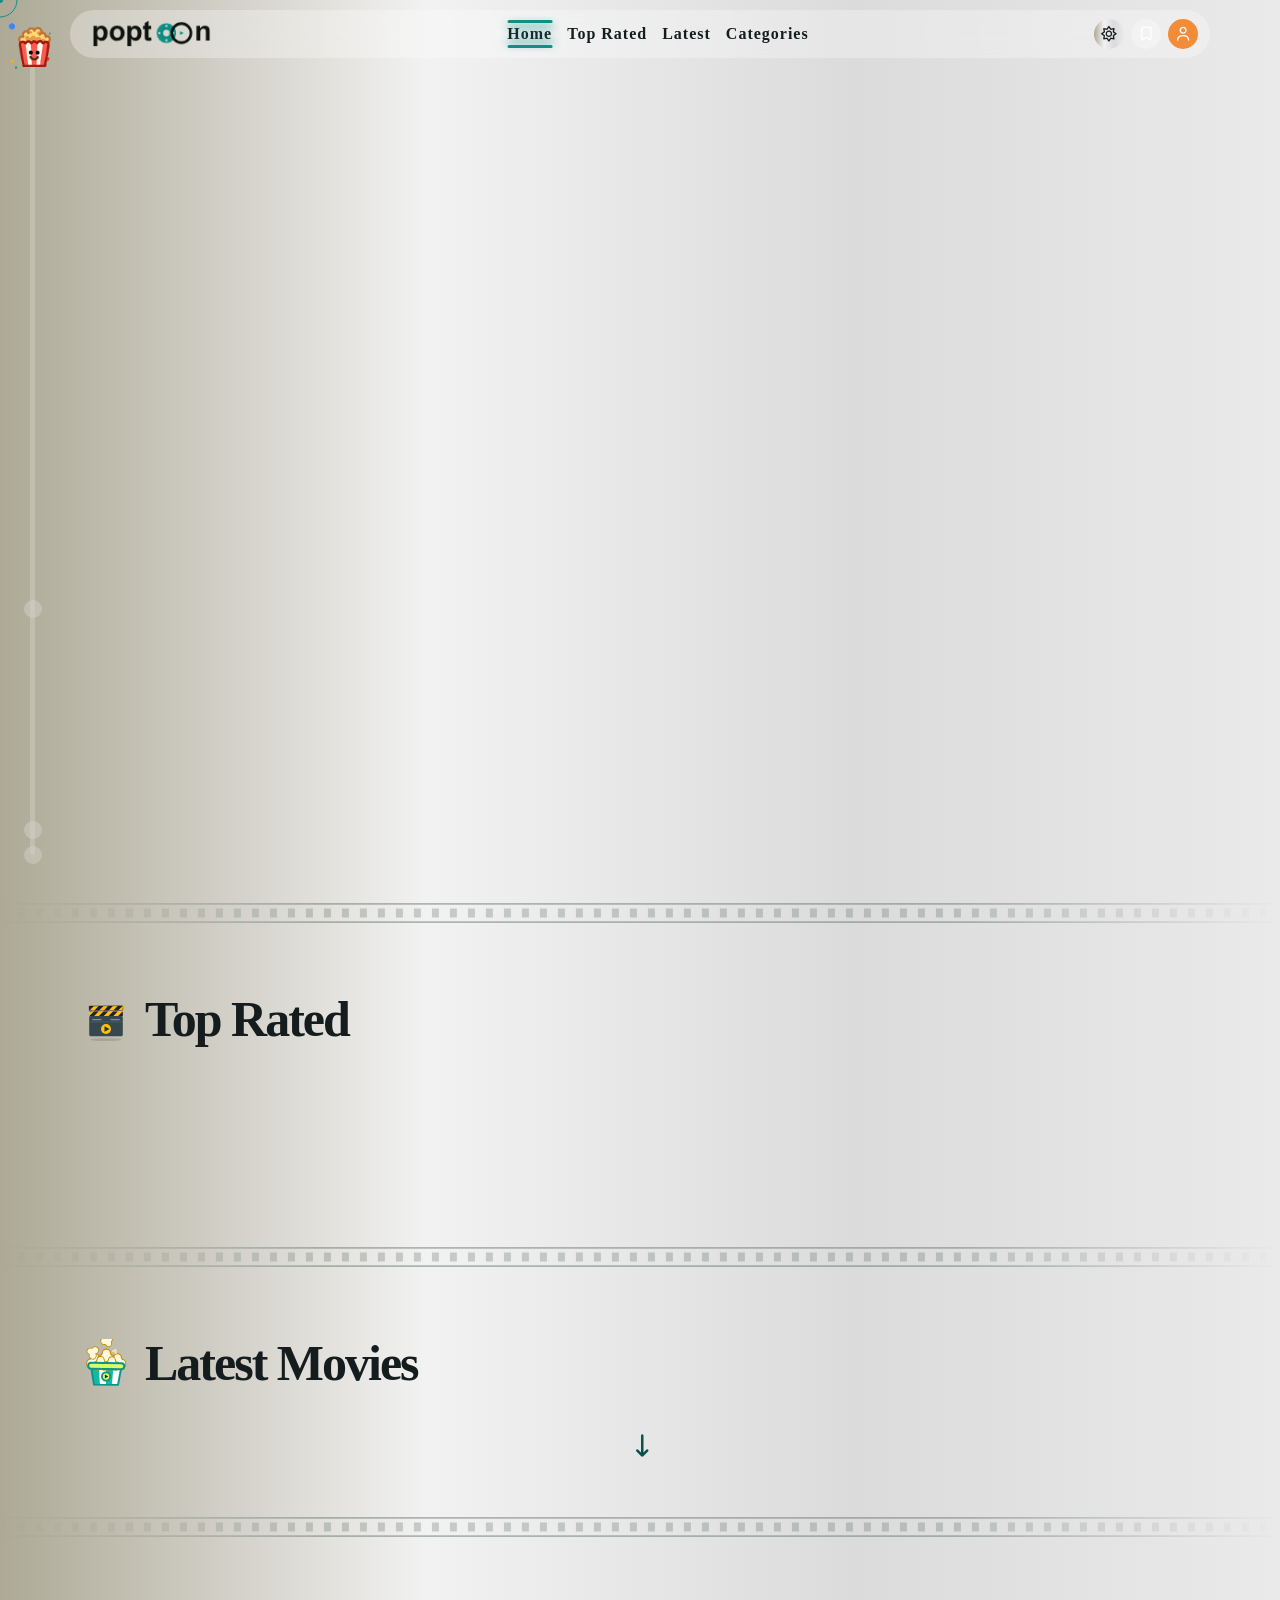
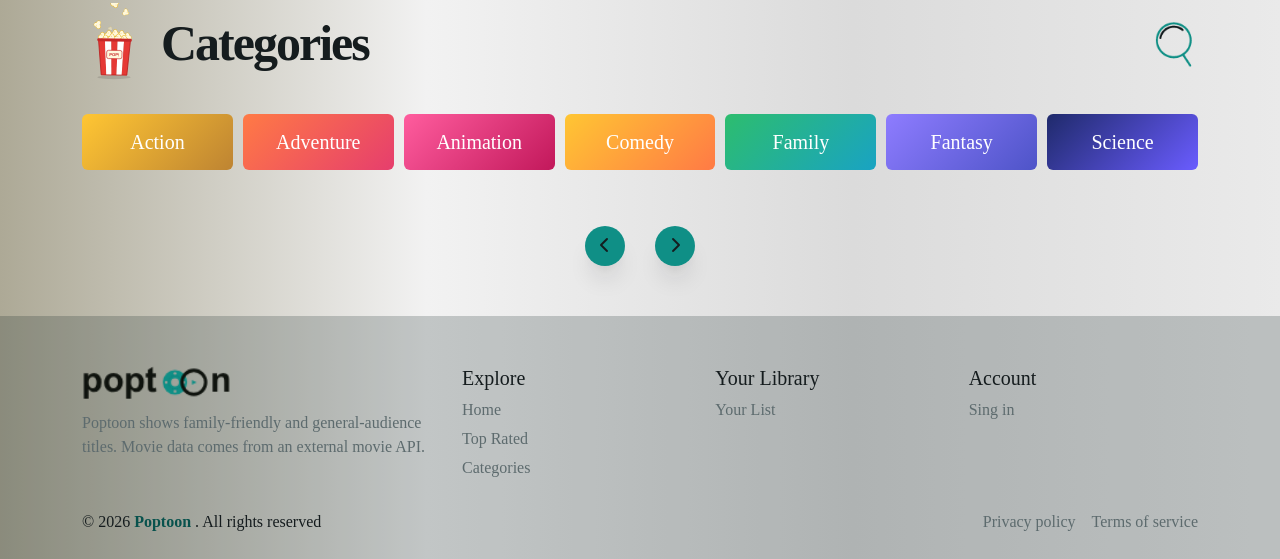
==== commit 6adfd2db: "Refactor loading screen and add vacuum cleaner animation for list removal - Commented out the loadin" ====
--- a/index.html
+++ b/index.html
@@ -94,7 +94,7 @@
     <div class="mouse-follower d-none d-lg-block"></div>
 
     <!--* Loading Page *-->
-    <div class="loading">
+    <!-- <div class="loading">
         <svg xmlns="http://www.w3.org/2000/svg" viewBox="0 0 1200 800" preserveAspectRatio="none" role="img"
             aria-label="Cinema curtains">
             <defs>
@@ -138,7 +138,7 @@
             </g>
         </svg>
         <div class="valance"></div>
-    </div>
+    </div> -->
 
     <!--* Navbar Section *-->
     <nav id="Nav">
@@ -473,6 +473,7 @@
     <!--* List Popup *-->
     <div class="popup" data-popup="list">
         <div class="image">
+            <img src="" class="d-none" alt="vacuum-cleaner">
             <div class="bucket">
                 <img src="./images/popcorn-bucket.png" alt="popcorn-bucket">
                 <div class="pieces"></div>
@@ -483,6 +484,10 @@
             <img src="./images/film-divider-light.svg" height="20px" width="100%" alt="film-divider">
 
             <i class="fa-solid fa-xmark" onclick="closePopup('list' , '500')"></i>
+            <button class="remove-all d-none" onclick="removeAll()">
+                <span>Remove All</span>
+                <i class="fa-solid fa-trash-can"></i>
+            </button>
 
             <h3>Your List</h3>
 
--- a/css/style.css
+++ b/css/style.css
@@ -2468,6 +2468,37 @@
   height: 50%;
   overflow: hidden;
 }
+.popup[data-popup=list] > .image > img {
+  position: absolute;
+  top: initial;
+  right: 0;
+  bottom: 0;
+  left: initial;
+  z-index: 2;
+  width: 100%;
+  /* 350 */
+}
+@media (max-width: 1300px) {
+  .popup[data-popup=list] > .image > img {
+    width: 300%;
+  }
+}
+.popup[data-popup=list] > .image > img {
+  /* 650 */
+}
+@media (min-width: 577px) and (max-width: 1300px) {
+  .popup[data-popup=list] > .image > img {
+    width: 200%;
+  }
+}
+.popup[data-popup=list] > .image > img {
+  /* 850 */
+}
+@media (min-width: 769px) and (max-width: 1300px) {
+  .popup[data-popup=list] > .image > img {
+    width: 100%;
+  }
+}
 .popup[data-popup=list] > .image .bucket {
   position: absolute;
   top: initial;
@@ -2500,6 +2531,9 @@
 .popup[data-popup=list] > .image .bucket.round {
   transform: translateY(-110%) rotate(90deg);
 }
+.popup[data-popup=list] > .image .bucket.lift {
+  transform: translateY(-200%) rotate(25deg);
+}
 .popup[data-popup=list] > .image .bucket > img {
   width: 100%;
   display: block;
@@ -2516,6 +2550,10 @@
   width: 100%;
   height: 100%;
   z-index: 3;
+  transition-duration: 0.5s;
+}
+.popup[data-popup=list] > .image .bucket .pieces.shrink {
+  transform: scale(0.2);
 }
 .popup[data-popup=list] > .image .piece {
   width: 80px;
@@ -2589,12 +2627,50 @@
   left: initial;
   z-index: initial;
   cursor: none;
+  background-color: var(--primary-color);
+  width: 40px;
+  height: 30px;
+  display: flex;
+  justify-content: center;
+  align-items: center;
+  flex-direction: row;
+  gap: 0px;
+  border-radius: 5px;
+  transition-duration: 0.3s;
+}
+.popup[data-popup=list] .popup-element > i:hover {
+  transform: scale(1.03);
+  box-shadow: 0px 0px 12px 5px var(--primary-color);
+}
+.popup[data-popup=list] .popup-element > button {
+  position: absolute;
+  top: 20px;
+  right: 80px;
+  bottom: initial;
+  left: initial;
+  z-index: initial;
+  background-color: var(--primary-color);
+  cursor: none;
+  border-radius: 5px;
+  transition-duration: 0.3s;
+  color: #000;
+  border: none;
+  width: auto;
+  height: 30px;
+  padding: 0px 15px;
+  font-weight: 500;
+}
+.popup[data-popup=list] .popup-element > button:hover {
+  transform: scale(1.03);
+  box-shadow: 0px 0px 12px 5px var(--primary-color);
 }
 .popup[data-popup=list] .popup-element h3 {
   margin: auto;
   width: fit-content;
   margin-bottom: 20px;
+  font-size: 30px;
   color: #fff;
+  text-shadow: 0px 0px 25px var(--primary-color);
   font-weight: 500;
   text-transform: capitalize;
 }
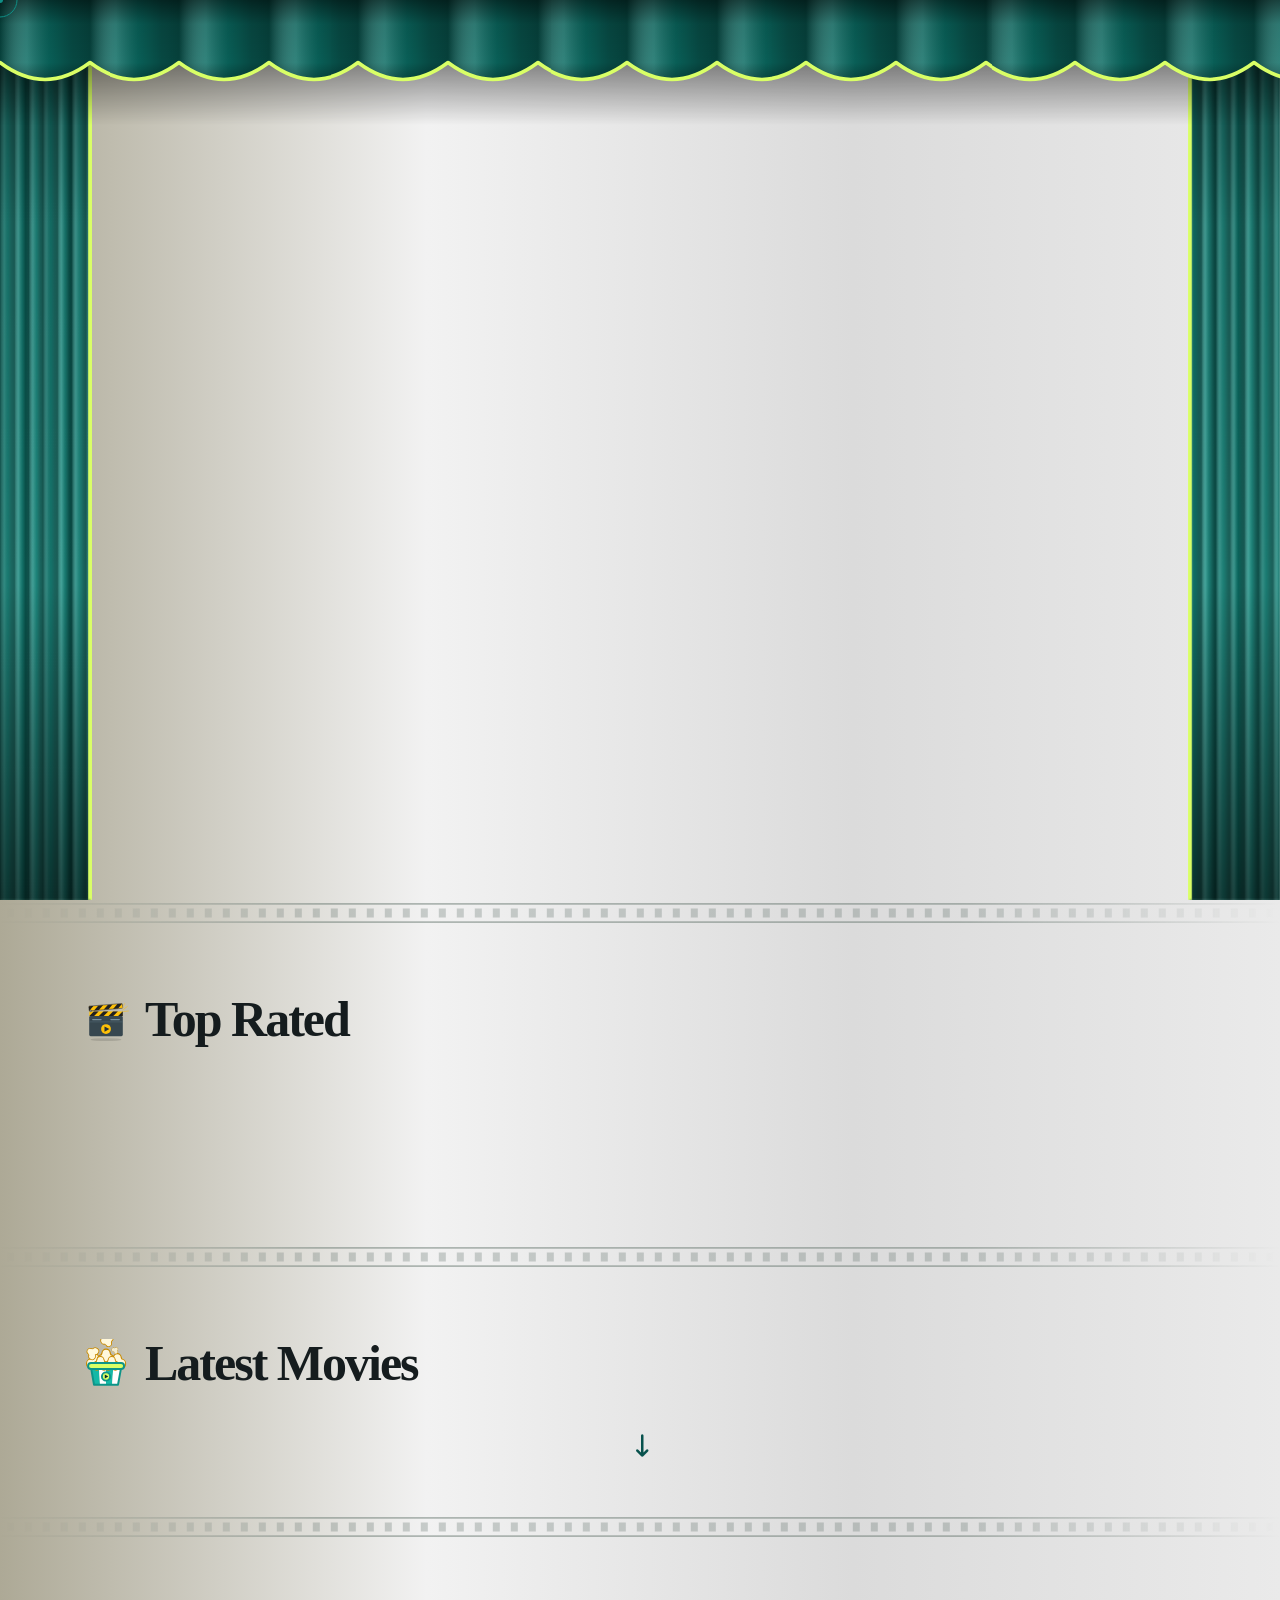
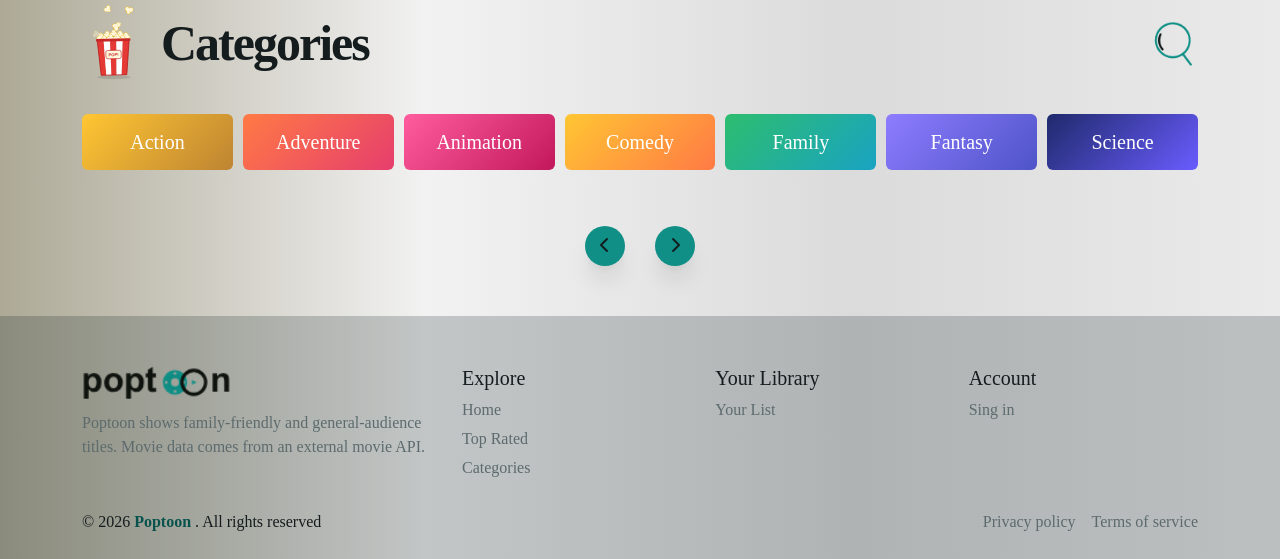
==== commit 410808b9: "Uncomment loading animation in movie.html and index.html; update removeAll function to accept parame" ====
--- a/index.html
+++ b/index.html
@@ -94,7 +94,7 @@
     <div class="mouse-follower d-none d-lg-block"></div>
 
     <!--* Loading Page *-->
-    <!-- <div class="loading">
+    <div class="loading">
         <svg xmlns="http://www.w3.org/2000/svg" viewBox="0 0 1200 800" preserveAspectRatio="none" role="img"
             aria-label="Cinema curtains">
             <defs>
@@ -138,7 +138,7 @@
             </g>
         </svg>
         <div class="valance"></div>
-    </div> -->
+    </div>
 
     <!--* Navbar Section *-->
     <nav id="Nav">
@@ -484,7 +484,7 @@
             <img src="./images/film-divider-light.svg" height="20px" width="100%" alt="film-divider">
 
             <i class="fa-solid fa-xmark" onclick="closePopup('list' , '500')"></i>
-            <button class="remove-all d-none" onclick="removeAll()">
+            <button class="remove-all d-none" onclick="removeAll(this)">
                 <span>Remove All</span>
                 <i class="fa-solid fa-trash-can"></i>
             </button>
